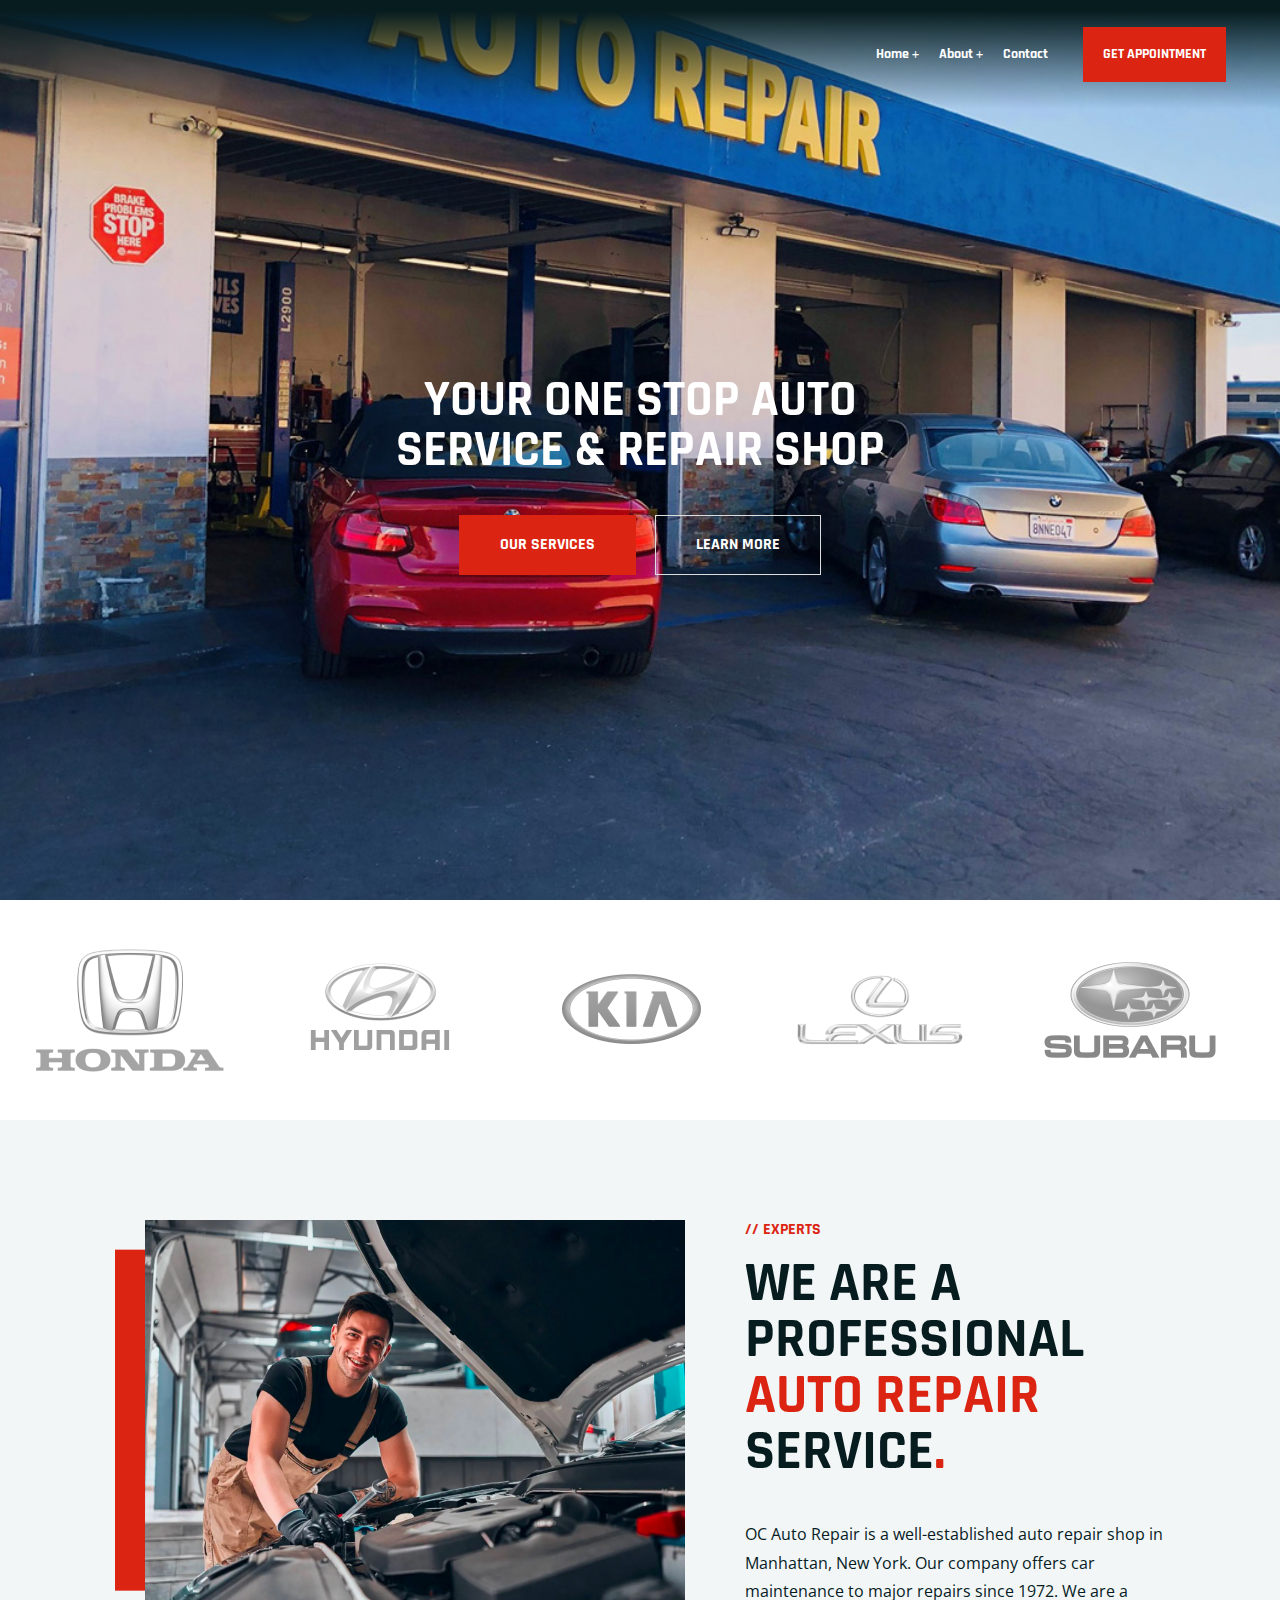
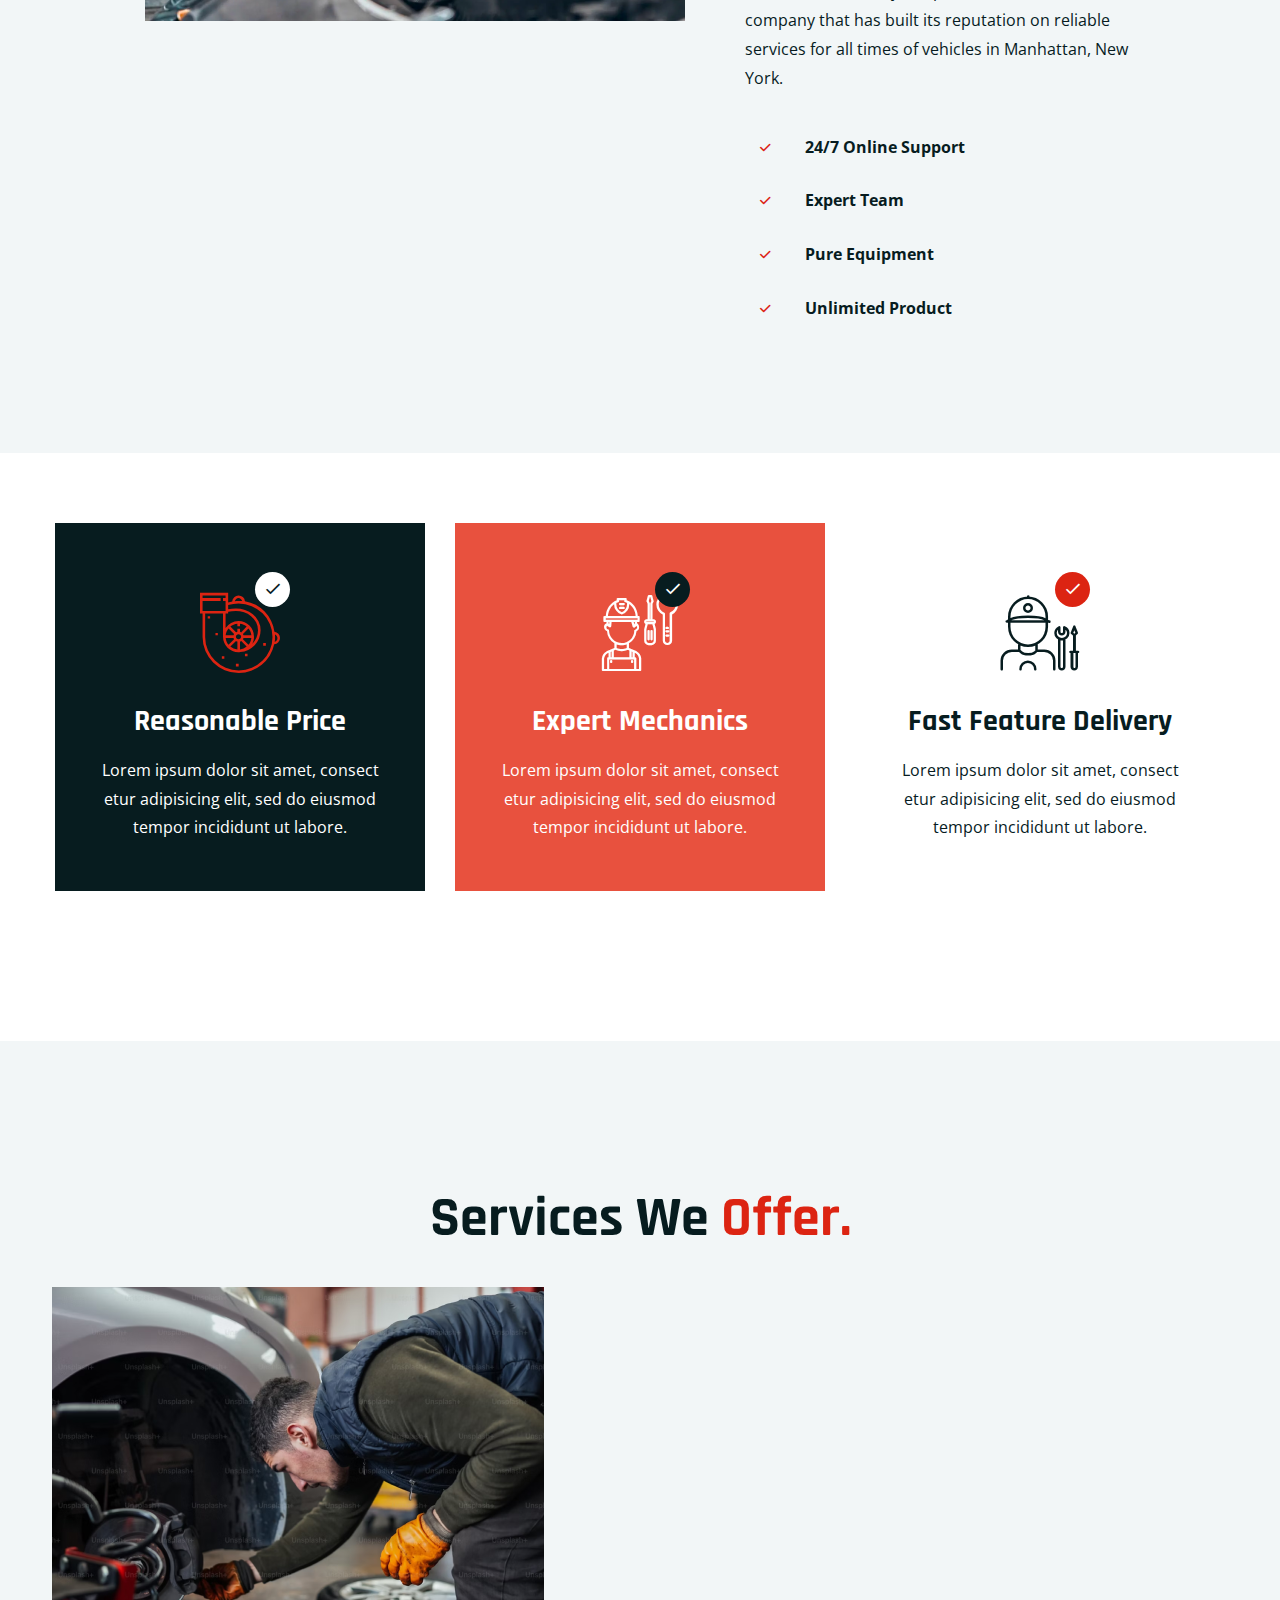
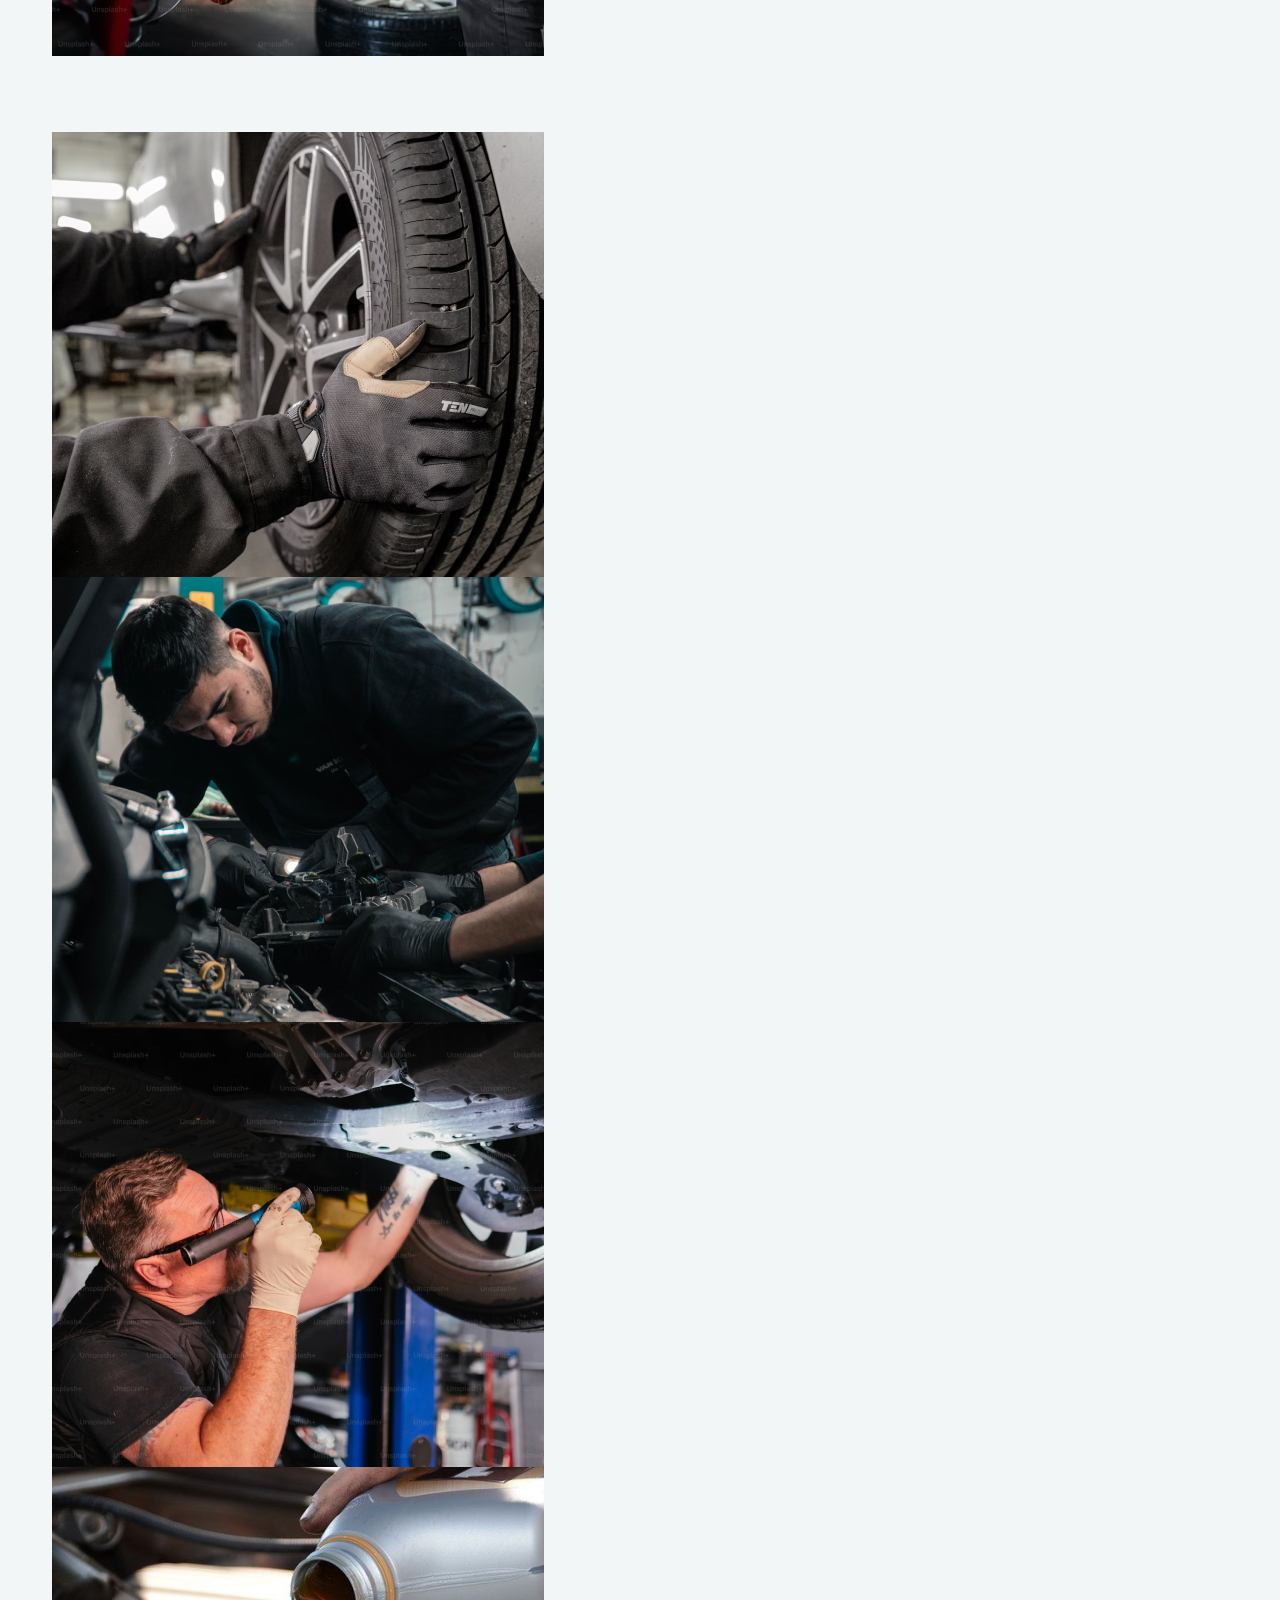
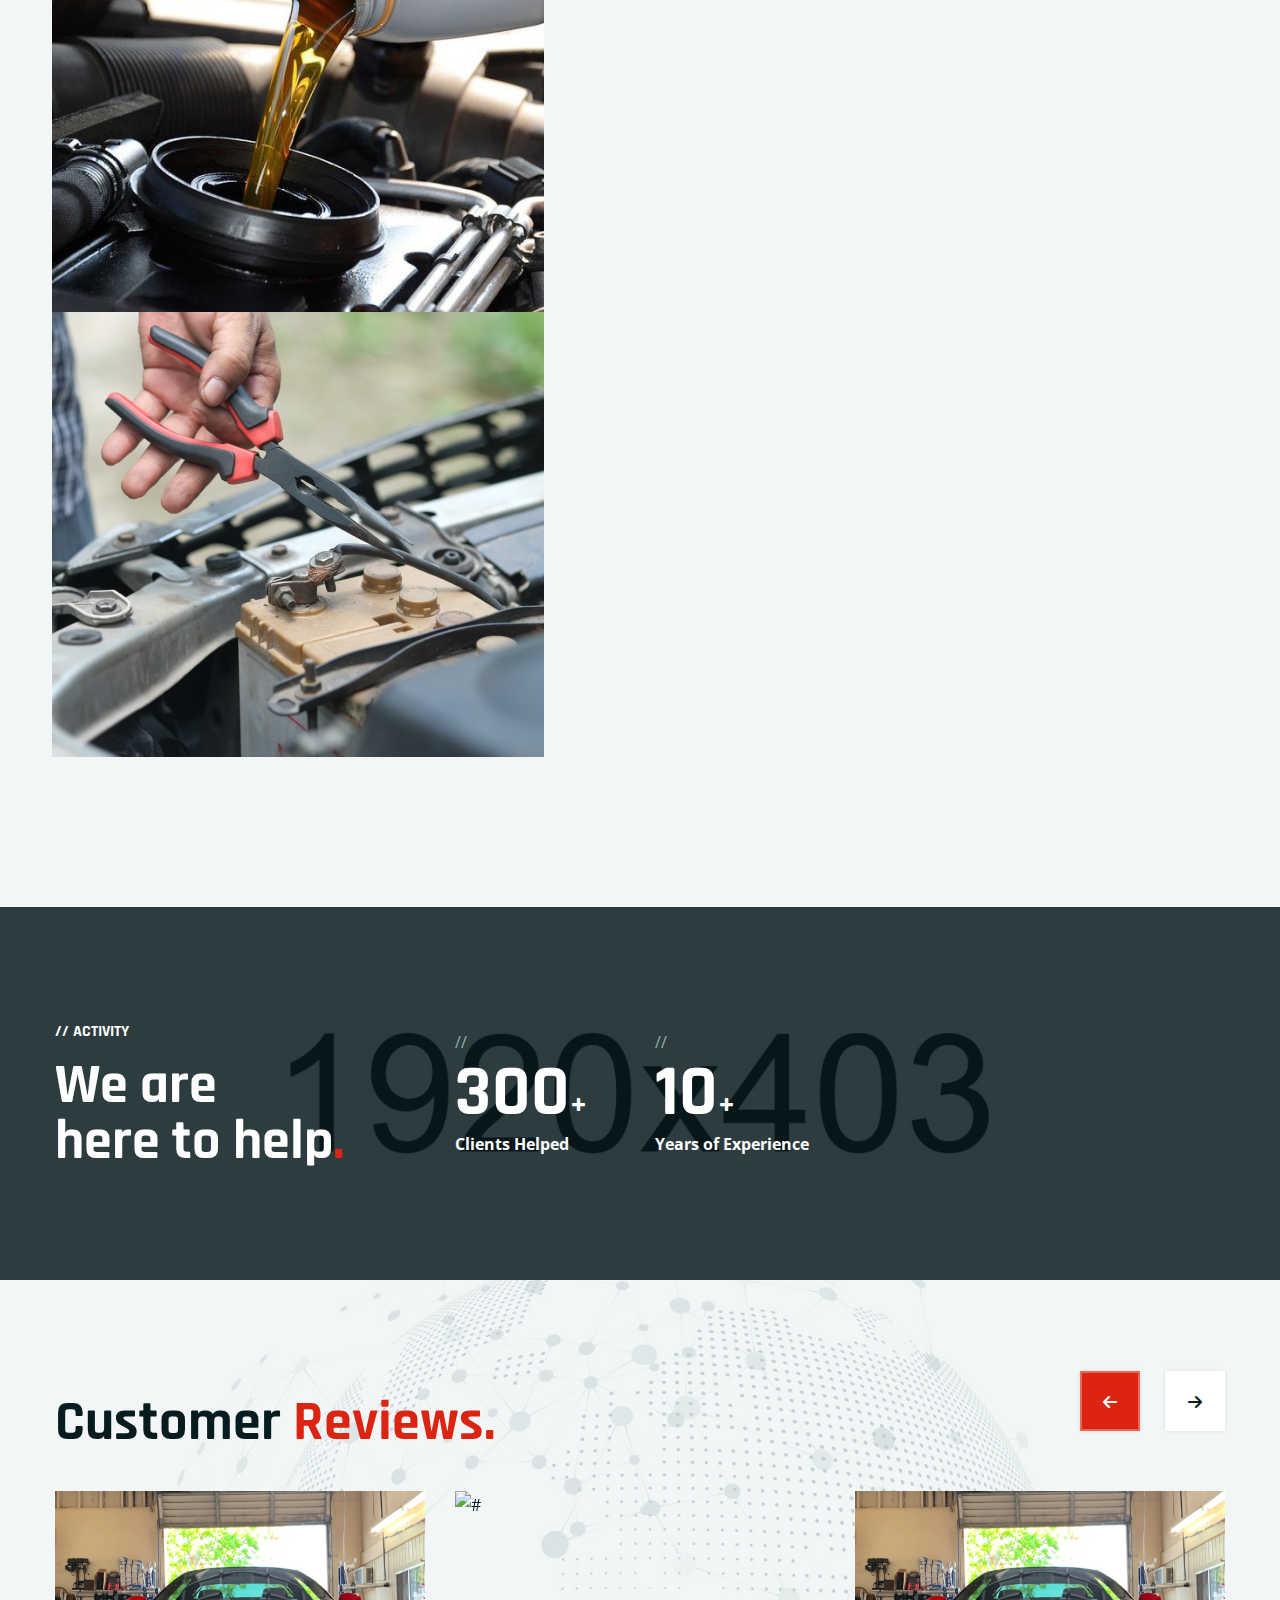
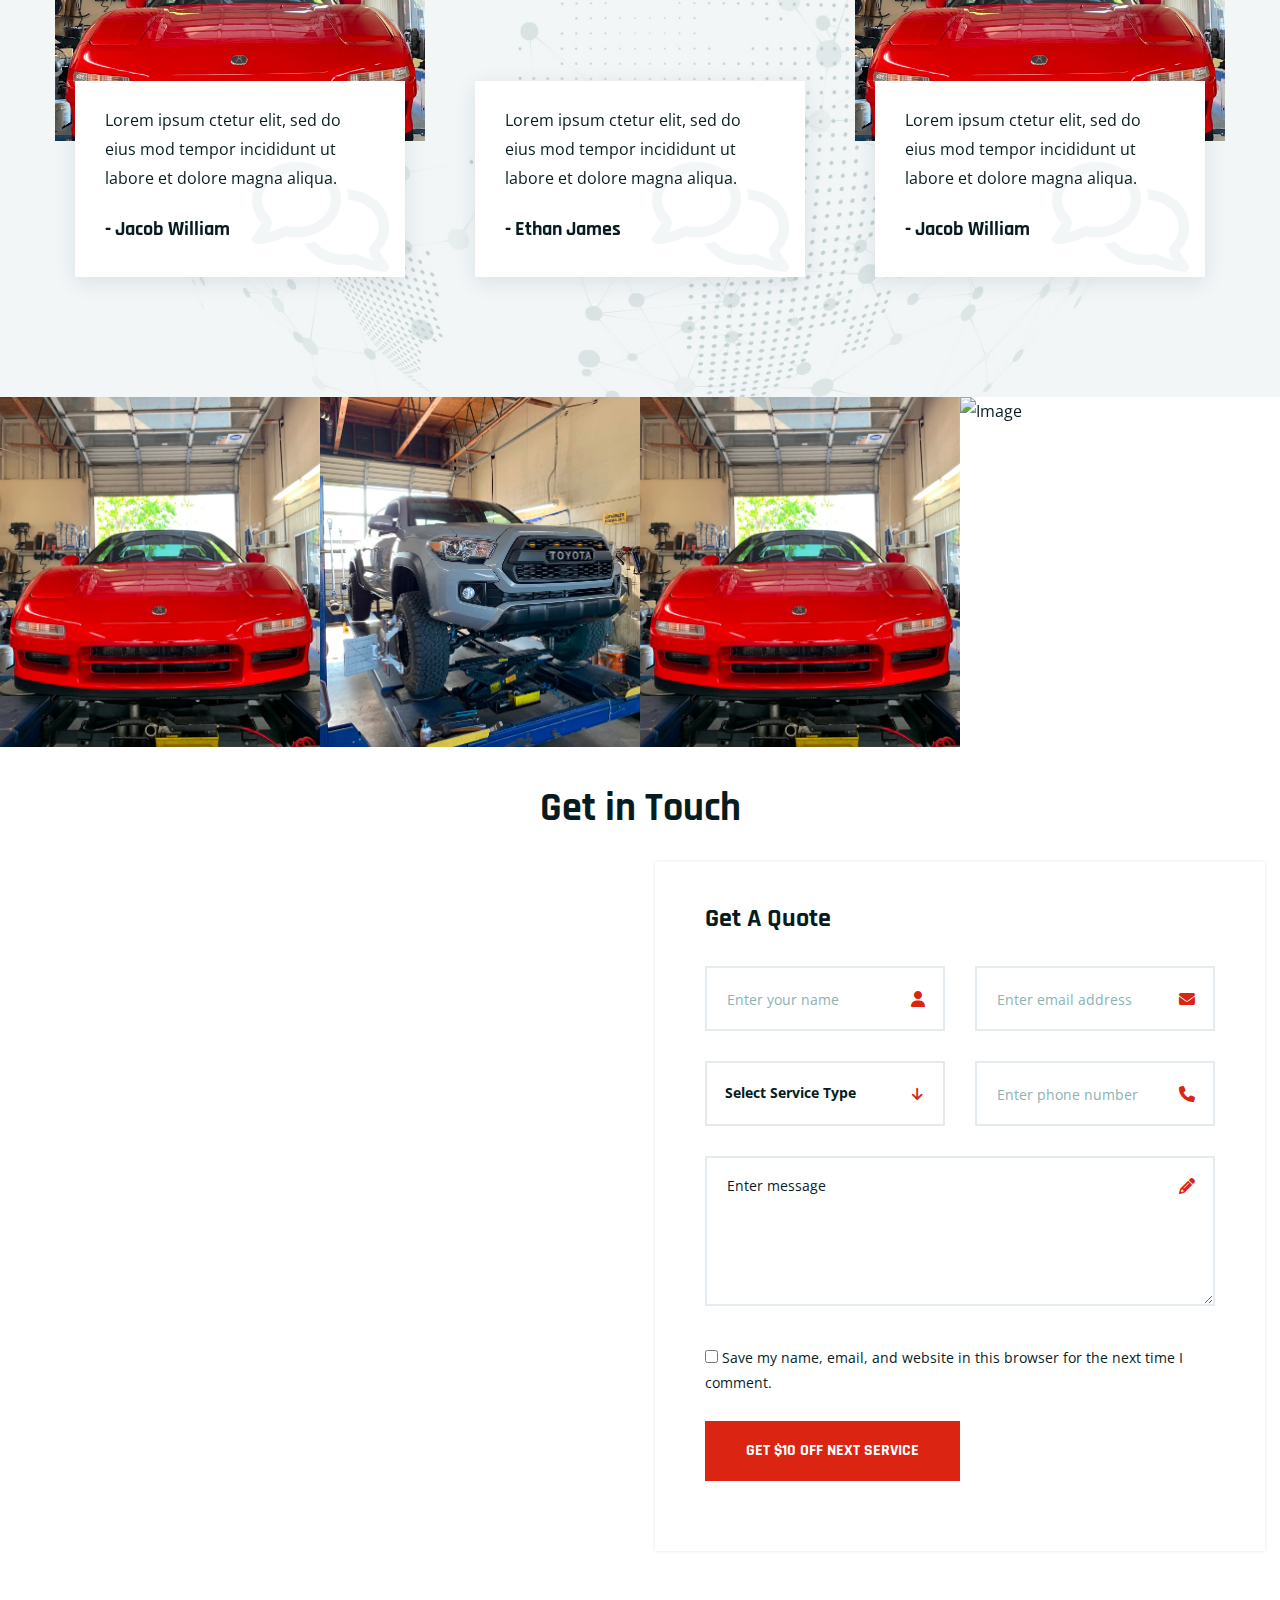
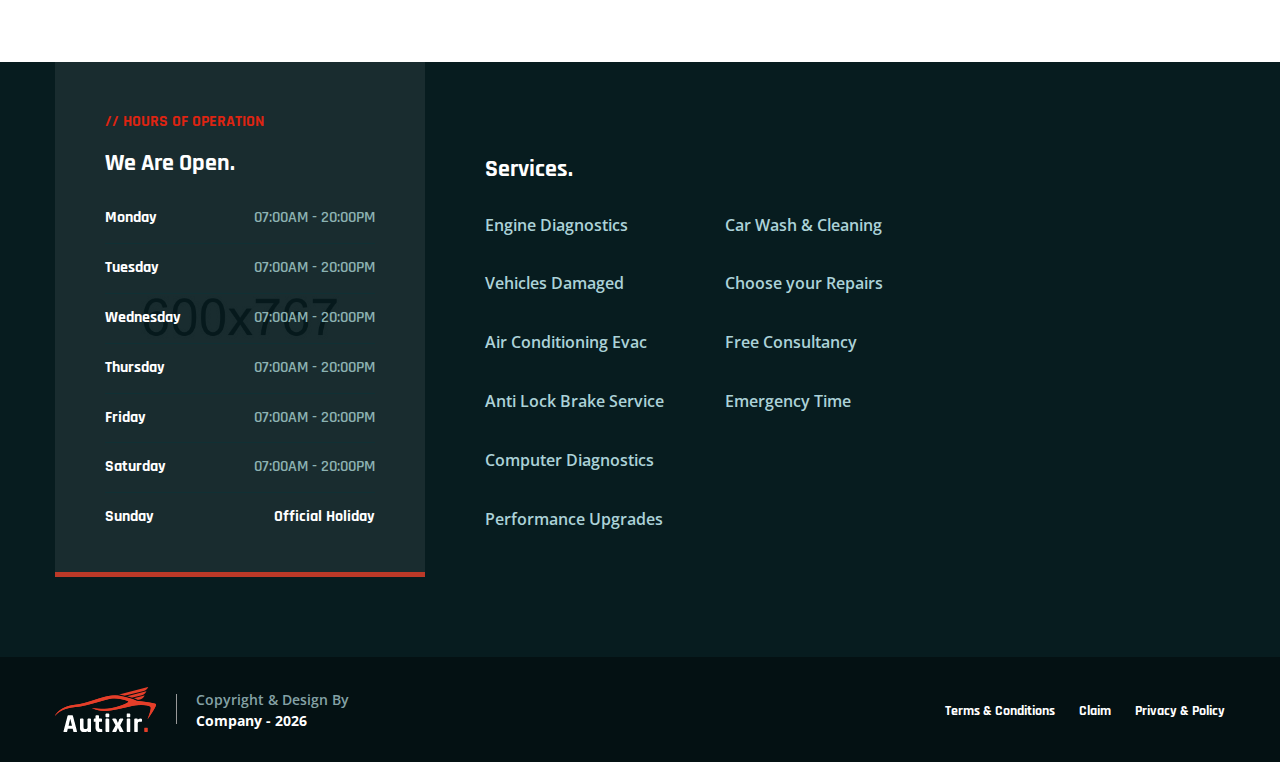
==== index.html @ ae94b170 "template changes" ====
<!DOCTYPE html>
<html class="no-js" lang="zxx">
  <head>
    <meta charset="utf-8" />
    <meta http-equiv="x-ua-compatible" content="ie=edge" />
    <title>Autixir - Car Services and Auto Mechanic HTML Template</title>
    <meta name="robots" content="noindex, follow" />
    <meta name="description" content="" />
    <meta
      name="viewport"
      content="width=device-width, initial-scale=1, shrink-to-fit=no"
    />

    <!-- Place favicon.png in the root directory -->
    <link rel="shortcut icon" href="img/favicon.png" type="image/x-icon" />
    <!-- Font Icons css -->
    <link rel="stylesheet" href="css/font-icons.css" />
    <!-- plugins css -->
    <link rel="stylesheet" href="css/plugins.css" />
    <!-- Main Stylesheet -->
    <link rel="stylesheet" href="css/style.css" />
    <!-- Responsive css -->
    <link rel="stylesheet" href="css/responsive.css" />
  </head>

  <body>
    <!--[if lte IE 9]>
      <p class="browserupgrade">
        You are using an <strong>outdated</strong> browser. Please
        <a href="https://browsehappy.com/">upgrade your browser</a> to improve
        your experience and security.
      </p>
    <![endif]-->

    <!-- Add your site or application content here -->

    <!-- Body main wrapper start -->
    <div class="body-wrapper">
      <!--  -->
      <!-- HEADER AREA START (header-4) -->
      <header
        class="ltn__header-area ltn__header-4 ltn__header-6 ltn__header-transparent gradient-color-2"
      >
        <!-- ltn__header-middle-area start -->
        <div
          class="ltn__header-middle-area ltn__header-sticky ltn__sticky-bg-black ltn__logo-right-menu-option plr--9"
        >
          <div class="container-fluid">
            <div class="row">
              <div class="col">
                <!-- <div class="site-logo-wrap">
                  <div class="site-logo">
                    <a href="index.html"
                      ><img src="img/logo-2.png" alt="Logo"
                    /></a>
                  </div>
                </div> -->
              </div>
              <div class="col header-menu-column menu-color-white">
                <div class="header-menu d-none d-xl-block">
                  <nav>
                    <div class="ltn__main-menu">
                      <ul>
                        <li class="menu-icon">
                          <a href="#">Home</a>
                        </li>
                        <li class="menu-icon">
                          <a href="#">About</a>
                        </li>
                        <li><a href="contact.html">Contact</a></li>
                        <li class="special-link">
                          <a href="appointment.html">GET APPOINTMENT</a>
                        </li>
                      </ul>
                    </div>
                  </nav>
                </div>
              </div>
              <div class="ltn__header-options ltn__header-options-2">
                <!-- <div class="ltn__drop-menu user-menu">
                  <ul>
                            <li>
                            <li>
                              <a href="shop-left-sidebar.html"
                                >Shop Left sidebar</a
                              >
                            </li>
                            <li>
                              <a href="shop-right-sidebar.html"
                                >Shop right sidebar</a
                              >
                            </li>
                            <li>
                              <a href="product-details.html">Shop details </a>
                            </li>
                            <li>
                              <a href="product-details-2.html"
                                >Shop details 02</a
                              >
                            </li>
                            <li>
                              <a href="#"
                                >Other Pages
                                <span class="float-end">>></span></a
                              >
                    <li>
                              <a href="shop-left-sidebar.html"
                                >Shop Left sidebar</a
                              >
                            </li>
                            <li>
                              <a href="shop-right-sidebar.html"
                                >Shop right sidebar</a
                              >
                            </li>
                            <li>
                              <a href="product-details.html">Shop details </a>
                            </li>
                            <li>
                              <a href="product-details-2.html"
                                >Shop details 02</a
                              >
                            </li>
                            <li>
                              <a href="#"
                                >Other Pages
                                <span class="float-end">>></span></a
                              >
                              <ul>
                              <ul>
                                <li><a href="cart.html">Cart</a></li>
                                <li><a href="wishlist.html">Wishlist</a></li>
                                <li><a href="checkout.html">Checkout</a></li>
                                <li>
                                  <a href="order-tracking.html"
                                    >Order Tracking</a
                                  >
                                </li>
                                <li><a href="account.html">My Account</a></li>
                      <ul>
                                <li><a href="cart.html">Cart</a></li>
                                <li><a href="wishlist.html">Wishlist</a></li>
                                <li><a href="checkout.html">Checkout</a></li>
                                <li>
                                  <a href="order-tracking.html"
                                    >Order Tracking</a
                                  >
                                </li>
                                <li><a href="account.html">My Account</a></li>
                        <li><a href="login.html">Sign in</a></li>
                        <li><a href="register.html">Register</a></li>
                        <li><a href="account.html">My Account</a></li>
                        <li><a href="wishlist.html">Wishlist</a></li>
                      </ul>
                    </li>
                  </ul>
                </div> -->
                <!-- Mobile Menu Button -->
                <!-- <div class="mobile-menu-toggle d-xl-none">
                  <a
                    href="#ltn__utilize-mobile-menu"
                    class="ltn__utilize-toggle"
                  >
                    <svg viewBox="0 0 800 600">
                      <path
                        d="M300,220 C300,220 520,220 540,220 C740,220 640,540 520,420 C440,340 300,200 300,200"
                        id="top"
                      ></path>
                      <path d="M300,320 L540,320" id="middle"></path>
                      <path
                        d="M300,210 C300,210 520,210 540,210 C740,210 640,530 520,410 C440,330 300,190 300,190"
                        id="bottom"
                        transform="translate(480, 320) scale(1, -1) translate(-480, -318) "
                      ></path>
                    </svg>
                  </a>
                </div> -->
              </div>
            </div>
          </div>
        </div>
        <!-- ltn__header-middle-area end -->
      </header>
      <!-- HEADER AREA END -->

      <!-- Utilize Cart Menu Start -->
      <div
        id="ltn__utilize-cart-menu"
        class="ltn__utilize ltn__utilize-cart-menu"
      >
        <div class="ltn__utilize-menu-inner ltn__scrollbar">
          <div class="ltn__utilize-menu-head">
            <span class="ltn__utilize-menu-title">Cart</span>
            <button class="ltn__utilize-close">×</button>
          </div>
          <div class="mini-cart-product-area ltn__scrollbar">
            <div class="mini-cart-item clearfix">
              <div class="mini-cart-img">
                <a href="#"><img src="img/product/1.png" alt="Image" /></a>
                <span class="mini-cart-item-delete"
                  ><i class="icon-cancel"></i
                ></span>
              </div>
              <div class="mini-cart-info">
                <h6><a href="#">Wheel Bearing Retainer</a></h6>
                <span class="mini-cart-quantity">1 x $65.00</span>
              </div>
            </div>
            <div class="mini-cart-item clearfix">
              <div class="mini-cart-img">
                <a href="#"><img src="img/product/2.png" alt="Image" /></a>
                <span class="mini-cart-item-delete"
                  ><i class="icon-cancel"></i
                ></span>
              </div>
              <div class="mini-cart-info">
                <h6><a href="#">Brake Conversion Kit</a></h6>
                <span class="mini-cart-quantity">1 x $85.00</span>
              </div>
            </div>
            <div class="mini-cart-item clearfix">
              <div class="mini-cart-img">
                <a href="#"><img src="img/product/3.png" alt="Image" /></a>
                <span class="mini-cart-item-delete"
                  ><i class="icon-cancel"></i
                ></span>
              </div>
              <div class="mini-cart-info">
                <h6><a href="#">OE Replica Wheels</a></h6>
                <span class="mini-cart-quantity">1 x $92.00</span>
              </div>
            </div>
            <div class="mini-cart-item clearfix">
              <div class="mini-cart-img">
                <a href="#"><img src="img/product/4.png" alt="Image" /></a>
                <span class="mini-cart-item-delete"
                  ><i class="icon-cancel"></i
                ></span>
              </div>
              <div class="mini-cart-info">
                <h6><a href="#">Shock Mount Insulator</a></h6>
                <span class="mini-cart-quantity">1 x $68.00</span>
              </div>
            </div>
          </div>
          <div class="mini-cart-footer">
            <div class="mini-cart-sub-total">
              <h5>Subtotal: <span>$310.00</span></h5>
            </div>
            <div class="btn-wrapper">
              <a href="cart.html" class="theme-btn-1 btn btn-effect-1"
                >View Cart</a
              >
              <a href="cart.html" class="theme-btn-2 btn btn-effect-2"
                >Checkout</a
              >
            </div>
            <p>Free Shipping on All Orders Over $100!</p>
          </div>
        </div>
      </div>
      <!-- Utilize Cart Menu End -->

      <!-- Utilize Mobile Menu Start -->
      <div
        id="ltn__utilize-mobile-menu"
        class="ltn__utilize ltn__utilize-mobile-menu"
      >
        <div class="ltn__utilize-menu-inner ltn__scrollbar">
          <div class="ltn__utilize-menu-head">
            <div class="site-logo">
              <a href="index.html"><img src="img/logo.png" alt="Logo" /></a>
            </div>
            <button class="ltn__utilize-close">×</button>
          </div>
          <div class="ltn__utilize-menu-search-form">
            <form action="#">
              <input type="text" placeholder="Search..." />
              <button><i class="fas fa-search"></i></button>
            </form>
          </div>
          <div class="ltn__utilize-menu">
            <ul>
              <li>
                <a href="#">Home</a>
                <ul class="sub-menu">
                  <li><a href="index.html">Home Style - 01</a></li>
                  <li><a href="index-2.html">Home Style - 02</a></li>
                  <li><a href="index-3.html">Home Style - 03</a></li>
                  <li><a href="index-4.html">Home Style - 04</a></li>
                  <li>
                    <a href="index-5.html"
                      >Home Style - 05
                      <span class="menu-item-badge">video</span></a
                    >
                  </li>
                  <li><a href="index-6.html">Home Style - 06</a></li>
                  <li><a href="index-7.html">Home Style - 07</a></li>
                  <li>
                    <a href="index-8.html"
                      >Home Style - 08
                      <span class="menu-item-badge">Map</span></a
                    >
                  </li>
                  <li><a href="index-9.html">Home Style - 09</a></li>
                  <li><a href="index-10.html">Home Style - 10</a></li>
                  <li><a href="index-11.html">Home Style - 11</a></li>
                  <li><a href="index-12.html">Home Style - 12</a></li>
                  <li><a href="index-13.html">Home Style - 13</a></li>
                  <li><a href="index-14.html">Home Style - 14</a></li>
                  <li><a href="index-15.html">Home Style - 15</a></li>
                  <li><a href="index-16.html">Home Style - 16</a></li>
                </ul>
              </li>
              <li>
                <a href="#">About</a>
                <ul class="sub-menu">
                  <li><a href="about.html">About</a></li>
                  <li><a href="service.html">Services</a></li>
                  <li><a href="service-details.html">Service Details</a></li>
                  <li><a href="portfolio.html">Portfolio</a></li>
                  <li><a href="portfolio-2.html">Portfolio - 02</a></li>
                  <li>
                    <a href="portfolio-details.html">Portfolio Details</a>
                  </li>
                  <li><a href="team.html">Team</a></li>
                  <li><a href="team-details.html">Team Details</a></li>
                  <li><a href="faq.html">FAQ</a></li>
                  <li><a href="locations.html">Google Map Locations</a></li>
                </ul>
              </li>
              <li>
                <a href="#">Shop</a>
                <ul class="sub-menu">
                  <li><a href="shop.html">Shop</a></li>
                  <li><a href="shop-grid.html">Shop Grid</a></li>
                  <li>
                    <a href="shop-left-sidebar.html">Shop Left sidebar</a>
                  </li>
                  <li>
                    <a href="shop-right-sidebar.html">Shop right sidebar</a>
                  </li>
                  <li><a href="product-details.html">Shop details </a></li>
                  <li><a href="product-details-2.html">Shop details 02</a></li>
                  <li><a href="shop-car-grid.html">Shop Car Grid</a></li>
                  <li>
                    <a href="shop-car-left-sidebar.html"
                      >Shop Car Left sidebar</a
                    >
                  </li>
                  <li>
                    <a href="shop-car-right-sidebar.html"
                      >Shop Car right sidebar</a
                    >
                  </li>
                  <li>
                    <a href="product-details-3.html">Shop Car details </a>
                  </li>
                  <li><a href="cart.html">Cart</a></li>
                  <li><a href="wishlist.html">Wishlist</a></li>
                  <li><a href="checkout.html">Checkout</a></li>
                  <li><a href="order-tracking.html">Order Tracking</a></li>
                  <li><a href="account.html">My Account</a></li>
                  <li><a href="login.html">Sign in</a></li>
                  <li><a href="register.html">Register</a></li>
                </ul>
              </li>
              <li>
                <a href="#">News</a>
                <ul class="sub-menu">
                  <li><a href="blog.html">News</a></li>
                  <li><a href="blog-grid.html">News Grid</a></li>
                  <li>
                    <a href="blog-left-sidebar.html">News Left sidebar</a>
                  </li>
                  <li>
                    <a href="blog-right-sidebar.html">News Right sidebar</a>
                  </li>
                  <li><a href="blog-details.html">News details</a></li>
                </ul>
              </li>
              <li>
                <a href="#">Pages</a>
                <ul class="sub-menu">
                  <li><a href="about.html">About</a></li>
                  <li><a href="service.html">Services</a></li>
                  <li><a href="service-details.html">Service Details</a></li>
                  <li><a href="portfolio.html">Portfolio</a></li>
                  <li><a href="portfolio-2.html">Portfolio - 02</a></li>
                  <li>
                    <a href="portfolio-details.html">Portfolio Details</a>
                  </li>
                  <li><a href="team.html">Team</a></li>
                  <li><a href="team-details.html">Team Details</a></li>
                  <li><a href="faq.html">FAQ</a></li>
                  <li><a href="history.html">History</a></li>
                  <li><a href="appointment.html">Appointment</a></li>
                  <li><a href="locations.html">Google Map Locations</a></li>
                  <li><a href="404.html">404</a></li>
                  <li><a href="contact.html">Contact</a></li>
                  <li><a href="coming-soon.html">Coming Soon</a></li>
                </ul>
              </li>
              <li><a href="contact.html">Contact</a></li>
            </ul>
          </div>
          <div class="ltn__utilize-buttons ltn__utilize-buttons-2">
            <ul>
              <li>
                <a href="account.html" title="My Account">
                  <span class="utilize-btn-icon">
                    <i class="far fa-user"></i>
                  </span>
                  My Account
                </a>
              </li>
              <li>
                <a href="wishlist.html" title="Wishlist">
                  <span class="utilize-btn-icon">
                    <i class="far fa-heart"></i>
                    <sup>3</sup>
                  </span>
                  Wishlist
                </a>
              </li>
              <li>
                <a href="cart.html" title="Shoping Cart">
                  <span class="utilize-btn-icon">
                    <i class="fas fa-shopping-cart"></i>
                    <sup>5</sup>
                  </span>
                  Shoping Cart
                </a>
              </li>
            </ul>
          </div>
          <div class="ltn__social-media-2">
            <ul>
              <li>
                <a href="#" title="Facebook"
                  ><i class="fab fa-facebook-f"></i
                ></a>
              </li>
              <li>
                <a href="#" title="Twitter"><i class="fab fa-twitter"></i></a>
              </li>
              <li>
                <a href="#" title="Linkedin"><i class="fab fa-linkedin"></i></a>
              </li>
              <li>
                <a href="#" title="Instagram"
                  ><i class="fab fa-instagram"></i
                ></a>
              </li>
            </ul>
          </div>
        </div>
      </div>
      <!-- Utilize Mobile Menu End -->

      <div class="ltn__utilize-overlay"></div>

      <!-- SLIDER AREA START (slider-3) -->
      <div class="ltn__slider-area ltn__slider-4">
        <div
          class="ltn__slide-one-active----- slick-slide-arrow-1----- slick-slide-dots-1----- arrow-white----- ltn__slide-animation-active"
        >
          <!-- ltn__slide-item -->
          <div
            class="ltn__slide-item ltn__slide-item-2 ltn__slide-item-4 text-color-white bg-image"
            data-bs-bg="img/slider/auto-repair-shop.jpg"
          >
            <div class="ltn__slide-item-inner text-center">
              <div class="container">
                <div class="row">
                  <div class="col-lg-12 align-self-center">
                    <div class="slide-item-info">
                      <div class="slide-item-info-inner ltn__slide-animation">
                        <!-- <h6
                          class="slide-sub-title ltn__secondary-color animated text-uppercase"
                        >
                          // any kind of car you will get //
                        </h6> -->
                        <h1 class="slide-title animated text-uppercase">
                          Your one stop Auto <br />
                          service & repair shop
                        </h1>
                        <div class="btn-wrapper animated">
                          <a
                            href="service.html"
                            class="theme-btn-1 btn btn-effect-1"
                            >OUR SERVICES</a
                          >
                          <a
                            href="about.html"
                            class="btn btn-transparent btn-effect-2 white-color"
                            >LEARN MORE</a
                          >
                        </div>
                      </div>
                    </div>
                    <div class="ltn__slide-animation">
                      <div class="slide-item-img">
                        <!-- <a href="shop.html"
                          ><img src="img/slider/31.png" alt="#"
                        /></a> -->
                      </div>
                    </div>
                  </div>
                </div>
              </div>
            </div>
          </div>
        </div>
      </div>
      <!-- SLIDER AREA END -->

      <div class="ltn__brand-logo-area ltn__brand-logo-1 plr--9">
        <div class="container-fluid">
          <div class="row ltn__brand-logo-active">
            <div class="col-lg-12">
              <div class="ltn__brand-logo-item">
                <img src="img/brand-logo/Honda.png" alt="Brand Logo" />
              </div>
            </div>
            <div class="col-lg-12">
              <div class="ltn__brand-logo-item">
                <img src="img/brand-logo/Hyundai.png" alt="Brand Logo" />
              </div>
            </div>
            <div class="col-lg-12">
              <div class="ltn__brand-logo-item">
                <img src="img/brand-logo/Kia.png" alt="Brand Logo" />
              </div>
            </div>
            <div class="col-lg-12">
              <div class="ltn__brand-logo-item">
                <img src="img/brand-logo/Lexus.png" alt="Brand Logo" />
              </div>
            </div>
            <div class="col-lg-12">
              <div class="ltn__brand-logo-item">
                <img src="img/brand-logo/Subaru.png" alt="Brand Logo" />
              </div>
            </div>
            <div class="col-lg-12">
              <div class="ltn__brand-logo-item">
                <img src="img/brand-logo/Ford.png" alt="Brand Logo" />
              </div>
            </div>
          </div>
        </div>
      </div>

      <!-- ABOUT US AREA START -->
      <div class="ltn__about-us-area pt-100 pb-100 pl-100 pr-100 section-bg-1">
        <div class="container-fluid">
          <div class="row">
            <div class="col-lg-7">
              <div class="about-us-img-wrap ltn__img-shape-left about-img-left">
                <img src="img/service/we-are-prof.png" alt="Image" />
              </div>
            </div>
            <div class="col-lg-5">
              <div class="about-us-info-wrap">
                <div class="section-title-area ltn__section-title-2">
                  <h6 class="section-subtitle ltn__secondary-color">
                    // EXPERTS
                  </h6>
                  <h1 class="section-title">
                    WE ARE A PROFESSIONAL <br />
                    <span class="orange-text">AUTO REPAIR</span> SERVICE<span
                      >.</span
                    >
                  </h1>
                </div>
                <div
                  class="about-us-info-wrap-inner about-us-info-devide d-flex flex-column"
                >
                  <p>
                    OC Auto Repair is a well-established auto repair shop in
                    Manhattan, New York. Our company offers car maintenance to
                    major repairs since 1972. We are a company that has built
                    its reputation on reliable services for all times of
                    vehicles in Manhattan, New York.
                  </p>
                  <div class="list-item-with-icon">
                    <ul>
                      <li>24/7 Online Support</li>
                      <li>Expert Team</li>
                      <li>Pure Equipment</li>
                      <li>Unlimited Product</li>
                    </ul>
                  </div>
                </div>
              </div>
            </div>
          </div>
        </div>
      </div>
      <!-- ABOUT US AREA END -->

      <!-- FEATURE AREA START ( Feature - 5) -->
      <div class="ltn__feature-area pt-70 pb-120">
        <div class="container">
          <div class="row justify-content-center">
            <div class="col-lg-4 col-sm-6 col-12">
              <div
                class="ltn__feature-item ltn__feature-item-5 section-bg-2 text-center"
              >
                <div class="ltn__feature-icon">
                  <span><i class="icon-car-parts"></i></span>
                </div>
                <div class="ltn__feature-info">
                  <h2><a href="service.html">Reasonable Price</a></h2>
                  <p>
                    Lorem ipsum dolor sit amet, consect etur adipisicing elit,
                    sed do eiusmod tempor incididunt ut labore.
                  </p>
                </div>
                <!-- <div class="btn-wrapper">
                  <a
                    href="service.html"
                    class="btn btn-white btn-effect-4 btn-full-width"
                    >Learn More</a
                  >
                </div> -->
              </div>
            </div>
            <div class="col-lg-4 col-sm-6 col-12">
              <div
                class="ltn__feature-item ltn__feature-item-5 bg-overlay-theme-90 text-color-white text-center bg-image"
              >
                <div class="ltn__feature-icon">
                  <span><i class="icon-car"></i></span>
                </div>
                <div class="ltn__feature-info">
                  <h2>
                    <a href="team.html" class="white-color-im"
                      >Expert Mechanics</a
                    >
                  </h2>
                  <p>
                    Lorem ipsum dolor sit amet, consect etur adipisicing elit,
                    sed do eiusmod tempor incididunt ut labore.
                  </p>
                </div>
                <!-- <div class="btn-wrapper">
                  <a
                    href="team.html"
                    class="btn btn-white btn-effect-3 btn-full-width"
                    >Learn More</a
                  >
                </div> -->
              </div>
            </div>
            <div class="col-lg-4 col-sm-6 col-12">
              <div
                class="ltn__feature-item ltn__feature-item-5 white-bg text-center"
              >
                <div class="ltn__feature-icon">
                  <span><i class="icon-mechanic"></i></span>
                </div>
                <div class="ltn__feature-info">
                  <h2>
                    <a href="service-details.html">Fast Feature Delivery</a>
                  </h2>
                  <p>
                    Lorem ipsum dolor sit amet, consect etur adipisicing elit,
                    sed do eiusmod tempor incididunt ut labore.
                  </p>
                </div>
                <!-- <div class="btn-wrapper">
                  <a
                    href="service-details.html"
                    class="btn btn-white btn-effect-3 btn-full-width"
                    >Learn More</a
                  >
                </div> -->
              </div>
            </div>
          </div>
        </div>
      </div>
      <!-- FEATURE AREA END -->

      <!-- BRAND LOGO AREA START -->
      <!-- <div class="ltn__brand-logo-area ltn__brand-logo-1 plr--9">
        <div class="container-fluid">
          <div class="row ltn__brand-logo-active">
            <div class="col-lg-12">
              <div class="ltn__brand-logo-item">
                <img src="img/brand-logo/Honda.png" alt="Brand Logo" />
              </div>
            </div>
            <div class="col-lg-12">
              <div class="ltn__brand-logo-item">
                <img src="img/brand-logo/Hyundai.png" alt="Brand Logo" />
              </div>
            </div>
            <div class="col-lg-12">
              <div class="ltn__brand-logo-item">
                <img src="img/brand-logo/Kia.png" alt="Brand Logo" />
              </div>
            </div>
            <div class="col-lg-12">
              <div class="ltn__brand-logo-item">
                <img src="img/brand-logo/Lexus.png" alt="Brand Logo" />
              </div>
            </div>
            <div class="col-lg-12">
              <div class="ltn__brand-logo-item">
                <img src="img/brand-logo/Subaru.png" alt="Brand Logo" />
              </div>
            </div>
            <div class="col-lg-12">
              <div class="ltn__brand-logo-item">
                <img src="img/brand-logo/Ford.png" alt="Brand Logo" />
              </div>
            </div>
          </div>
        </div>
      </div> -->
      <!-- BRAND LOGO AREA END -->

      <!-- ABOUT US AREA START -->
      <!-- <div class="ltn__about-us-area pt-115 pb-95">
        <div class="container">
          <div class="row">
            <div class="col-lg-7 align-self-center">
              <div class="about-us-info-wrap">
                <div class="section-title-area ltn__section-title-2">
                  <h6 class="section-subtitle ltn__secondary-color">
                    // About Us
                  </h6>
                  <h1 class="section-title">
                    Safety Is Our First Priority<span>.</span>
                  </h1>
                  <p>
                    Lorem ipsum dolor sit amet, consectetur adipiscing elit, sed
                    do eiusmod tempor incididunt ut labore
                  </p>
                </div>
                <div class="about-us-info-wrap-inner about-us-info-devide">
                  <p>
                    Lorem ipsum dolor sit amet, consectetur adipiscing elit, sed
                    do eiusmod tempor incididunt ut labore et dolore magna
                    aliqua. Ut enim ad minim veniam, quis nostrud exercitation
                    ullamco laboris nisi ut aliquip ex ea commodo consequat.
                    Duis aute irure dolor in reprehenderit in voluptate velit
                    esse cillum dolore eu fugiat nulla pariatur.
                  </p>
                  <div class="list-item-with-icon">
                    <ul>
                      <li><a href="contact.html">24/7 Online Support</a></li>
                      <li><a href="team.html">Expert Team</a></li>
                      <li><a href="service-details.html">Pure Equipment</a></li>
                      <li><a href="shop.html">Unlimited Product</a></li>
                    </ul>
                  </div>
                </div>
              </div>
            </div>
            <div class="col-lg-5 align-self-center">
              <div class="get-a-quote-wrap">
                <h2>Get A Quote</h2>
                <form action="#" class="get-a-quote-form">
                  <div class="input-item input-item-name ltn__custom-icon">
                    <input type="text" placeholder="Enter your name" />
                  </div>
                  <div class="input-item input-item-email ltn__custom-icon">
                    <input type="email" placeholder="Enter your email" />
                  </div>
                  <div class="input-item">
                    <select class="nice-select">
                      <option>Select Car Type</option>
                      <option>New Car</option>
                      <option>Used Car</option>
                    </select>
                  </div>
                  <div class="btn-wrapper mt-0">
                    <button
                      type="submit"
                      class="btn theme-btn-1 btn-effect-1 text-uppercase"
                    >
                      get an appointment
                    </button>
                  </div>
                </form>
              </div>
            </div>
          </div>
        </div>
      </div> -->
      <!-- ABOUT US AREA END -->

      <!-- FEATURE AREA START ( Feature - 6) -->
      <div class="ltn__feature-area pb-90 section-bg-1 pt-150 pb-150">
        <div class="container">
          <div class="row">
            <div class="col-lg-12">
              <div class="section-title-area ltn__section-title-2 text-center">
                <h1 class="section-title">Services We <span class="orange-text">Offer<span>.</span></h1>
              </div>
            </div>
          </div>
          <div class="row">
            <div class="">
              <img src="img/service/brake-service.png" />
            </div>
            <div class="">
              <img src="img/service/alignment-service.png" />
            </div>
            <div class="">
              <img src="img/service/diagnostic-service.png" />
            </div>
            <div class="">
              <img src="img/service/inspection-service.png" />
            </div>
            <div class="">
              <img src="img/service/oil-change-service.png" />
            </div>
            <div class="">
              <img src="img/service/battery-service.png" />
            </div>
          </div>
          <!-- <div class="row">
            <div class="col-sm">
              One of three columns
            </div>
            <div class="col-sm">
              One of three columns
            </div>
            <div class="col-sm">
              One of three columns
            </div>
          </div> -->
        </div>
      </div>
      <!-- FEATURE AREA END -->

      <!-- COUNTER UP AREA START -->
      <div
        class="ltn__counterup-area bg-image bg-overlay-theme-black-80 pt-115 pb-70"
        data-bs-bg="img/bg/5.jpg"
      >
        <div class="container">
          <div class="row">
            <div class="col-lg-4 col-md-12">
              <div class="section-title-area ltn__section-title-2">
                <h6 class="section-subtitle white-color">// activity</h6>
                <h1 class="section-title white-color">
                  We are <br />here to help<span>.</span>
                </h1>
              </div>
            </div>
            <div class="col-lg-2 col-md-3 col-sm-6 align-self-center">
              <div class="ltn__counterup-item-3 text-color-white">
                <div class="counter-icon">//</div>
                <h1>
                  <span class="counter">300</span
                  ><span class="counterUp-icon">+</span>
                </h1>
                <h6>Clients Helped</h6>
              </div>
            </div>
            <div class="col-lg-2 col-md-3 col-sm-6 align-self-center">
              <div class="ltn__counterup-item-3 text-color-white">
                <div class="counter-icon">//</div>
                <h1>
                  <span class="counter">10</span
                  ><span class="counterUp-icon">+</span>
                </h1>
                <h6>Years of Experience</h6>
              </div>
            </div>
            <!-- <div class="col-lg-2 col-md-3 col-sm-6 align-self-center">
              <div class="ltn__counterup-item-3 text-color-white">
                <div class="counter-icon">//</div>
                <h1>
                  <span class="counter">100</span
                  ><span class="counterUp-icon">+</span>
                </h1>
                <h6>Get Rewards</h6>
              </div>
            </div> -->
            <!-- <div class="col-lg-2 col-md-3 col-sm-6 align-self-center">
              <div class="ltn__counterup-item-3 text-color-white">
                <div class="counter-icon">//</div>
                <h1>
                  <span class="counter">21</span
                  ><span class="counterUp-icon">+</span>
                </h1>
                <h6>Country Cover</h6>
              </div>
            </div> -->
          </div>
        </div>
      </div>
      <!-- COUNTER UP AREA END -->

      <!-- TESTIMONIAL AREA START (testimonial-3) -->
      <div
        class="ltn__testimonial-area bg-image pt-115 pb-70"
        data-bs-bg="img/bg/8.jpg"
      >
        <div class="container">
          <div class="row">
            <div class="col-lg-12">
              <div class="section-title-area ltn__section-title-2">
                <!-- <h6 class="section-subtitle ltn__secondary-color">
                  // Testimonials
                </h6> -->
                <h1 class="section-title">
                  Customer <span class="orange-text">Reviews</span
                  ><span>.</span>
                </h1>
              </div>
            </div>
          </div>
          <div class="row ltn__testimonial-slider-2-active slick-arrow-3">
            <div class="col-lg-12">
              <div class="ltn__testimonial-item ltn__testimonial-item-3">
                <div class="ltn__testimonial-img">
                  <img src="img/testimonial/customer-nsx.png" alt="#" />
                </div>
                <div class="ltn__testimoni-info">
                  <p>
                    Lorem ipsum ctetur elit, sed do eius mod tempor incididunt
                    ut labore et dolore magna aliqua.
                  </p>
                  <div class="ltn__testimoni-info-inner">
                    <div class="ltn__testimoni-name-designation">
                      <h4>- Jacob William</h4>
                    </div>
                  </div>
                  <div class="ltn__testimoni-bg-icon">
                    <i class="far fa-comments"></i>
                  </div>
                </div>
              </div>
            </div>
            <div class="col-lg-12">
              <div class="ltn__testimonial-item ltn__testimonial-item-3">
                <div class="ltn__testimonial-img">
                  <img src="img/testimonial/customer-tacoma2.png" alt="#" />
                </div>
                <div class="ltn__testimoni-info">
                  <p>
                    Lorem ipsum ctetur elit, sed do eius mod tempor incididunt
                    ut labore et dolore magna aliqua.
                  </p>
                  <div class="ltn__testimoni-info-inner">
                    <div class="ltn__testimoni-name-designation">
                      <h4>- Ethan James</h4>
                    </div>
                  </div>
                  <div class="ltn__testimoni-bg-icon">
                    <i class="far fa-comments"></i>
                  </div>
                </div>
              </div>
            </div>
            <div class="col-lg-12">
              <div class="ltn__testimonial-item ltn__testimonial-item-3">
                <div class="ltn__testimonial-img">
                  <img src="img/testimonial/customer-nsx.png" alt="#" />
                </div>
                <div class="ltn__testimoni-info">
                  <p>
                    Lorem ipsum ctetur elit, sed do eius mod tempor incididunt
                    ut labore et dolore magna aliqua.
                  </p>
                  <div class="ltn__testimoni-info-inner">
                    <div class="ltn__testimoni-name-designation">
                      <h4>- Jacob William</h4>
                    </div>
                  </div>
                  <div class="ltn__testimoni-bg-icon">
                    <i class="far fa-comments"></i>
                  </div>
                </div>
              </div>
            </div>
            <div class="col-lg-12">
              <div class="ltn__testimonial-item ltn__testimonial-item-3">
                <div class="ltn__testimonial-img">
                  <img src="img/testimonial/customer-tacoma.png" alt="#" />
                </div>
                <div class="ltn__testimoni-info">
                  <p>
                    Lorem ipsum ctetur elit, sed do eius mod tempor incididunt
                    ut labore et dolore magna aliqua.
                  </p>
                  <div class="ltn__testimoni-info-inner">
                    <div class="ltn__testimoni-name-designation">
                      <h4>- Liam Mason</h4>
                    </div>
                  </div>
                  <div class="ltn__testimoni-bg-icon">
                    <i class="far fa-comments"></i>
                  </div>
                </div>
              </div>
            </div>
            <div class="col-lg-12">
              <div class="ltn__testimonial-item ltn__testimonial-item-3">
                <div class="ltn__testimonial-img">
                  <img src="img/testimonial/customer-tacoma2.png" alt="#" />
                </div>
                <div class="ltn__testimoni-info">
                  <p>
                    Lorem ipsum ctetur elit, sed do eius mod tempor incididunt
                    ut labore et dolore magna aliqua.
                  </p>
                  <div class="ltn__testimoni-info-inner">
                    <div class="ltn__testimoni-name-designation">
                      <h4>- Noah Alexander</h4>
                    </div>
                  </div>
                  <div class="ltn__testimoni-bg-icon">
                    <i class="far fa-comments"></i>
                  </div>
                </div>
              </div>
            </div>
            <!--  -->
          </div>
        </div>
      </div>
      <!-- TESTIMONIAL AREA END -->

      <!-- IMAGE SLIDER AREA START (img-slider-3) -->
      <div class="ltn__img-slider-area">
        <div class="container-fluid">
          <div
            class="row ltn__image-slider-4-active slick-arrow-1 slick-arrow-1-inner ltn__no-gutter-all"
          >
            <div class="col-lg-12">
              <div class="ltn__img-slide-item-4">
                <a
                  href="img/testimonial/customer-nsx.png"
                  data-rel="lightcase:myCollection"
                >
                  <img src="img/testimonial/customer-nsx.png" alt="Image" />
                </a>
                <div class="ltn__img-slide-info">
                  <div class="ltn__img-slide-info-brief">
                    <h6>Sports Car</h6>
                    <h1>
                      <a href="portfolio-details.html">BMW Pro Street Car</a>
                    </h1>
                  </div>
                </div>
              </div>
            </div>
            <div class="col-lg-12">
              <div class="ltn__img-slide-item-4">
                <a
                  href="img/testimonial/customer-tacoma2.png"
                  data-rel="lightcase:myCollection"
                >
                  <img src="img/testimonial/customer-tacoma2.png" alt="Image" />
                </a>
                <div class="ltn__img-slide-info">
                  <div class="ltn__img-slide-info-brief">
                    <h6>Sports Car</h6>
                    <h1>
                      <a href="portfolio-details.html">BMW Pro Street Car</a>
                    </h1>
                  </div>
                  <!-- <div class="btn-wrapper">
                    <a
                      href="portfolio-details.html"
                      class="btn theme-btn-1 btn-effect-1 text-uppercase"
                      >Details</a
                    >
                  </div> -->
                </div>
              </div>
            </div>
            <div class="col-lg-12">
              <div class="ltn__img-slide-item-4">
                <a
                  href="img/testimonial/customer-nsx.png"
                  data-rel="lightcase:myCollection"
                >
                  <img src="img/testimonial/customer-nsx.png" alt="Image" />
                </a>
                <div class="ltn__img-slide-info">
                  <div class="ltn__img-slide-info-brief">
                    <h6>Sports Car</h6>
                    <h1>
                      <a href="portfolio-details.html">BMW Pro Street Car</a>
                    </h1>
                  </div>
                  <!-- <div class="btn-wrapper">
                    <a
                      href="portfolio-details.html"
                      class="btn theme-btn-1 btn-effect-1 text-uppercase"
                      >Details</a
                    >
                  </div> -->
                </div>
              </div>
            </div>
            <div class="col-lg-12">
              <div class="ltn__img-slide-item-4">
                <a
                  href="img/testimonial/customer-nsx.png"
                  data-rel="lightcase:myCollection"
                >
                  <img src="img/testimonial/customer-nsx.png" alt="Image" />
                </a>
                <div class="ltn__img-slide-info">
                  <div class="ltn__img-slide-info-brief">
                    <h6>Sports Car</h6>
                    <h1>
                      <a href="portfolio-details.html">BMW Pro Street Car</a>
                    </h1>
                  </div>
                  <!-- <div class="btn-wrapper">
                    <a
                      href="portfolio-details.html"
                      class="btn theme-btn-1 btn-effect-1 text-uppercase"
                      >Details</a
                    >
                  </div> -->
                </div>
              </div>
            </div>
            <div class="col-lg-12">
              <div class="ltn__img-slide-item-4">
                <a
                  href="img/testimonial/customer-tacoma.png"
                  data-rel="lightcase:myCollection"
                >
                  <img src="img/testimonial/customer-tacoma.png" alt="Image" />
                </a>
                <div class="ltn__img-slide-info">
                  <div class="ltn__img-slide-info-brief">
                    <h6>Sports Car</h6>
                    <h1>
                      <a href="portfolio-details.html">BMW Pro Street Car</a>
                    </h1>
                  </div>
                  <!-- <div class="btn-wrapper">
                    <a
                      href="portfolio-details.html"
                      class="btn theme-btn-1 btn-effect-1 text-uppercase"
                      >Details</a
                    >
                  </div> -->
                </div>
              </div>
            </div>
          </div>
        </div>
      </div>      

      <!-- CONTACT MESSAGE AREA START -->
        <div class="ltn__contact-message-area">
          <div class="container-fluid">
            <h1 class="section-title text-center pb-4 pt-2">Get in Touch</h1>
            <div class="row">
              <div class="col-lg-6">
                <div class="google-map">
                  <iframe
                    src="https://www.google.com/maps/embed?pb=!1m18!1m12!1m3!1d9334.271551495209!2d-73.97198251485975!3d40.668170674982946!2m3!1f0!2f0!3f0!3m2!1i1024!2i768!4f13.1!3m3!1m2!1s0x89c25b0456b5a2e7%3A0x68bdf865dda0b669!2sBrooklyn%20Botanic%20Garden%20Shop!5e0!3m2!1sen!2sbd!4v1590597267201!5m2!1sen!2sbd"
                    width="100%"
                    height="100%"
                    frameborder="0"
                    allowfullscreen=""
                    aria-hidden="false"
                    tabindex="0"
                  ></iframe>
                </div>
              </div>
              <div class="col-lg-6">
                <div class="ltn__form-box contact-form-box box-shadow white-bg">
                  <h4 class="title-2">Get A Quote</h4>
                  <form id="contact-form" action="mail.php" method="post">
                    <div class="row">
                      <div class="col-md-6">
                        <div class="input-item input-item-name ltn__custom-icon">
                          <input
                            type="text"
                            name="name"
                            placeholder="Enter your name"
                          />
                        </div>
                      </div>
                      <div class="col-md-6">
                        <div class="input-item input-item-email ltn__custom-icon">
                          <input
                            type="email"
                            name="email"
                            placeholder="Enter email address"
                          />
                        </div>
                      </div>
                      <div class="col-md-6">
                        <div class="input-item">
                          <select class="nice-select">
                            <option>Select Service Type</option>
                            <option>Car Repair</option>
                            <option>Engine Repairing</option>
                            <option>Oil Change</option>
                            <option>Car Wash</option>
                          </select>
                        </div>
                      </div>
                      <div class="col-md-6">
                        <div class="input-item input-item-phone ltn__custom-icon">
                          <input
                            type="text"
                            name="phone"
                            placeholder="Enter phone number"
                          />
                        </div>
                      </div>
                    </div>
                    <div class="input-item input-item-textarea ltn__custom-icon">
                      <textarea
                        name="message"
                        placeholder="Enter message"
                      ></textarea>
                    </div>
                    <p>
                      <label class="input-info-save mb-0"
                        ><input type="checkbox" name="agree" /> Save my name,
                        email, and website in this browser for the next time I
                        comment.</label
                      >
                    </p>
                    <div class="btn-wrapper mt-0">
                      <button
                        class="btn theme-btn-1 btn-effect-1 text-uppercase"
                        type="submit"
                      >
                        get $10 OFF next service
                      </button>
                    </div>
                    <p class="form-messege mb-0 mt-20"></p>
                  </form>
                </div>
              </div>
            </div>
          </div>
        </div>
        <!-- CONTACT MESSAGE AREA END -->
        

      <!-- FOOTER AREA START (ltn__footer-2 ltn__footer-color-2) -->
      <footer class="ltn__footer-area ltn__footer-2 ltn__footer-color-1">
        <div class="footer-top-area section-bg-2">
          <div class="container">
            <div class="row">
              <div class="col-xl-4 col-md-5">
                <div
                  class="footer-widget ltn__footer-timeline-widget ltn__footer-timeline-widget-1 bg-image bg-overlay-theme-black-90"
                  data-bs-bg="img/bg/4.jpg"
                >
                  <h6 class="ltn__secondary-color text-uppercase">
                    // Hours of Operation
                  </h6>
                  <h4 class="footer-title">We Are Open.</h4>
                  <ul>
                    <li>Monday <span>07:00AM - 20:00PM</span></li>
                    <li>Tuesday <span>07:00AM - 20:00PM</span></li>
                    <li>Wednesday <span>07:00AM - 20:00PM</span></li>
                    <li>Thursday <span>07:00AM - 20:00PM</span></li>
                    <li>Friday <span>07:00AM - 20:00PM</span></li>
                    <li>Saturday <span>07:00AM - 20:00PM</span></li>
                    <li>Sunday <span>Official Holiday</span></li>
                  </ul>
                </div>
              </div>
              <div class="col-xl-5 col-md-7">
                <div
                  class="footer-widget footer-menu-widget footer-menu-widget-2-column clearfix"
                >
                  <h4 class="footer-title">Services.</h4>
                  <div class="footer-menu">
                    <ul>
                      <li>Engine Diagnostics</li>
                      <li>Vehicles Damaged</li>
                      <li>Air Conditioning Evac</li>
                      <li>Anti Lock Brake Service</li>
                      <li>Computer Diagnostics</li>
                      <li>Performance Upgrades</li>
                    </ul>
                  </div>
                  <div class="footer-menu">
                    <ul>
                      <li>Car Wash & Cleaning</li>
                      <li>Choose your Repairs</li>
                      <li>Free Consultancy</li>
                      <li>Emergency Time</li>
                    </ul>
                  </div>
                </div>
              </div>
            </div>
          </div>
        </div>
        <div class="ltn__copyright-area ltn__copyright-2">
          <div class="container">
            <div class="row">
              <div class="col-md-6 col-12">
                <div class="site-logo-wrap">
                  <div class="site-logo">
                    <a href="index.html"
                      ><img src="img/logo-2.png" alt="Logo"
                    /></a>
                  </div>
                  <div class="get-support ltn__copyright-design clearfix">
                    <div class="get-support-info">
                      <h6>Copyright & Design By</h6>
                      <h4>Company - <span class="current-year"></span></h4>
                    </div>
                  </div>
                </div>
              </div>
              <div class="col-md-6 col-12 align-self-center">
                <div class="ltn__copyright-menu text-end">
                  <ul>
                    <li><a href="#">Terms & Conditions</a></li>
                    <li><a href="#">Claim</a></li>
                    <li><a href="#">Privacy & Policy</a></li>
                  </ul>
                </div>
              </div>
            </div>
          </div>
        </div>
      </footer>
      <!-- FOOTER AREA END -->

      <!-- MODAL AREA START (Quick View Modal) -->
      <div class="ltn__modal-area ltn__quick-view-modal-area">
        <div class="modal fade" id="quick_view_modal" tabindex="-1">
          <div class="modal-dialog modal-lg" role="document">
            <div class="modal-content">
              <div class="modal-header">
                <button
                  type="button"
                  class="close"
                  data-bs-dismiss="modal"
                  aria-label="Close"
                >
                  <span aria-hidden="true">&times;</span>
                  <!-- <i class="fas fa-times"></i> -->
                </button>
              </div>
              <div class="modal-body">
                <div class="ltn__quick-view-modal-inner">
                  <div class="modal-product-item">
                    <div class="row">
                      <div class="col-lg-6 col-12">
                        <div class="modal-product-img">
                          <img src="img/product/4.png" alt="#" />
                        </div>
                      </div>
                      <div class="col-lg-6 col-12">
                        <div class="modal-product-info">
                          <div class="product-ratting">
                            <ul>
                              <li>
                                <a href="#"><i class="fas fa-star"></i></a>
                              </li>
                              <li>
                                <a href="#"><i class="fas fa-star"></i></a>
                              </li>
                              <li>
                                <a href="#"><i class="fas fa-star"></i></a>
                              </li>
                              <li>
                                <a href="#"
                                  ><i class="fas fa-star-half-alt"></i
                                ></a>
                              </li>
                              <li>
                                <a href="#"><i class="far fa-star"></i></a>
                              </li>
                              <li class="review-total">
                                <a href="#"> ( 95 Reviews )</a>
                              </li>
                            </ul>
                          </div>
                          <h3>Brake Conversion Kit</h3>
                          <div class="product-price">
                            <span>$149.00</span>
                            <del>$165.00</del>
                          </div>
                          <div
                            class="modal-product-meta ltn__product-details-menu-1"
                          >
                            <ul>
                              <li>
                                <strong>Categories:</strong>
                                <span>
                                  <a href="#">Parts</a>
                                  <a href="#">Car</a>
                                  <a href="#">Seat</a>
                                  <a href="#">Cover</a>
                                </span>
                              </li>
                            </ul>
                          </div>
                          <div class="ltn__product-details-menu-2">
                            <ul>
                              <li>
                                <div class="cart-plus-minus">
                                  <input
                                    type="text"
                                    value="02"
                                    name="qtybutton"
                                    class="cart-plus-minus-box"
                                  />
                                </div>
                              </li>
                              <li>
                                <a
                                  href="#"
                                  class="theme-btn-1 btn btn-effect-1"
                                  title="Add to Cart"
                                  data-bs-toggle="modal"
                                  data-bs-target="#add_to_cart_modal"
                                >
                                  <i class="fas fa-shopping-cart"></i>
                                  <span>ADD TO CART</span>
                                </a>
                              </li>
                            </ul>
                          </div>
                          <div class="ltn__product-details-menu-3">
                            <ul>
                              <li>
                                <a
                                  href="#"
                                  class=""
                                  title="Wishlist"
                                  data-bs-toggle="modal"
                                  data-bs-target="#liton_wishlist_modal"
                                >
                                  <i class="far fa-heart"></i>
                                  <span>Add to Wishlist</span>
                                </a>
                              </li>
                              <li>
                                <a
                                  href="#"
                                  class=""
                                  title="Compare"
                                  data-bs-toggle="modal"
                                  data-bs-target="#quick_view_modal"
                                >
                                  <i class="fas fa-exchange-alt"></i>
                                  <span>Compare</span>
                                </a>
                              </li>
                            </ul>
                          </div>
                          <hr />
                          <div class="ltn__social-media">
                            <ul>
                              <li>Share:</li>
                              <li>
                                <a href="#" title="Facebook"
                                  ><i class="fab fa-facebook-f"></i
                                ></a>
                              </li>
                              <li>
                                <a href="#" title="Twitter"
                                  ><i class="fab fa-twitter"></i
                                ></a>
                              </li>
                              <li>
                                <a href="#" title="Linkedin"
                                  ><i class="fab fa-linkedin"></i
                                ></a>
                              </li>
                              <li>
                                <a href="#" title="Instagram"
                                  ><i class="fab fa-instagram"></i
                                ></a>
                              </li>
                            </ul>
                          </div>
                        </div>
                      </div>
                    </div>
                  </div>
                </div>
              </div>
            </div>
          </div>
        </div>
      </div>
      <!-- MODAL AREA END -->

      <!-- MODAL AREA START (Add To Cart Modal) -->
      <div class="ltn__modal-area ltn__add-to-cart-modal-area">
        <div class="modal fade" id="add_to_cart_modal" tabindex="-1">
          <div class="modal-dialog modal-md" role="document">
            <div class="modal-content">
              <div class="modal-header">
                <button
                  type="button"
                  class="close"
                  data-bs-dismiss="modal"
                  aria-label="Close"
                >
                  <span aria-hidden="true">&times;</span>
                </button>
              </div>
              <div class="modal-body">
                <div class="ltn__quick-view-modal-inner">
                  <div class="modal-product-item">
                    <div class="row">
                      <div class="col-12">
                        <div class="modal-product-img">
                          <img src="img/product/1.png" alt="#" />
                        </div>
                        <div class="modal-product-info">
                          <h5>
                            <a href="product-details.html"
                              >Brake Conversion Kit</a
                            >
                          </h5>
                          <p class="added-cart">
                            <i class="fa fa-check-circle"></i> Successfully
                            added to your Cart
                          </p>
                          <div class="btn-wrapper">
                            <a
                              href="cart.html"
                              class="theme-btn-1 btn btn-effect-1"
                              >View Cart</a
                            >
                            <a
                              href="checkout.html"
                              class="theme-btn-2 btn btn-effect-2"
                              >Checkout</a
                            >
                          </div>
                        </div>
                        <!-- additional-info -->
                        <div class="additional-info d-none">
                          <p>
                            We want to give you <b>10% discount</b> for your
                            first order, <br />
                            Use discount code at checkout
                          </p>
                          <div class="payment-method">
                            <img src="img/icons/payment.png" alt="#" />
                          </div>
                        </div>
                      </div>
                    </div>
                  </div>
                </div>
              </div>
            </div>
          </div>
        </div>
      </div>
      <!-- MODAL AREA END -->

      <!-- MODAL AREA START (Wishlist Modal) -->
      <div class="ltn__modal-area ltn__add-to-cart-modal-area">
        <div class="modal fade" id="liton_wishlist_modal" tabindex="-1">
          <div class="modal-dialog modal-md" role="document">
            <div class="modal-content">
              <div class="modal-header">
                <button
                  type="button"
                  class="close"
                  data-bs-dismiss="modal"
                  aria-label="Close"
                >
                  <span aria-hidden="true">&times;</span>
                </button>
              </div>
              <div class="modal-body">
                <div class="ltn__quick-view-modal-inner">
                  <div class="modal-product-item">
                    <div class="row">
                      <div class="col-12">
                        <div class="modal-product-img">
                          <img src="img/product/7.png" alt="#" />
                        </div>
                        <div class="modal-product-info">
                          <h5>
                            <a href="product-details.html"
                              >Brake Conversion Kit</a
                            >
                          </h5>
                          <p class="added-cart">
                            <i class="fa fa-check-circle"></i> Successfully
                            added to your Wishlist
                          </p>
                          <div class="btn-wrapper">
                            <a
                              href="wishlist.html"
                              class="theme-btn-1 btn btn-effect-1"
                              >View Wishlist</a
                            >
                          </div>
                        </div>
                        <!-- additional-info -->
                        <div class="additional-info d-none">
                          <p>
                            We want to give you <b>10% discount</b> for your
                            first order, <br />
                            Use discount code at checkout
                          </p>
                          <div class="payment-method">
                            <img src="img/icons/payment.png" alt="#" />
                          </div>
                        </div>
                      </div>
                    </div>
                  </div>
                </div>
              </div>
            </div>
          </div>
        </div>
      </div>
      <!-- MODAL AREA END -->
    </div>
    <!-- Body main wrapper end -->

    <!-- preloader area start -->
    <div class="preloader d-none" id="preloader">
      <div class="preloader-inner">
        <div class="spinner">
          <div class="dot1"></div>
          <div class="dot2"></div>
        </div>
      </div>
    </div>
    <!-- preloader area end -->

    <!-- All JS Plugins -->
    <script src="js/plugins.js"></script>
    <!-- Main JS -->
    <script src="js/main.js"></script>
  </body>
</html>
---- css/font-icons.css ----
/* ===================================================
>>> TABLE OF CONTENTS:
======================================================
  1. Font Awesome 
  2. Icomoon Icon

 
=================================================== */

/*---------------------------------------------------------------
  1. Font Awesome 6 Icon (6.5.1)
---------------------------------------------------------------*/
/*!
 * Font Awesome Free 6.5.1 by @fontawesome - https://fontawesome.com
 * License - https://fontawesome.com/license/free (Icons: CC BY 4.0, Fonts: SIL OFL 1.1, Code: MIT License)
 * Copyright 2023 Fonticons, Inc.
 */
 .fa{font-family:var(--fa-style-family,"Font Awesome 6 Free");font-weight:var(--fa-style,900)}.fa,.fa-brands,.fa-classic,.fa-regular,.fa-sharp,.fa-solid,.fab,.far,.fas{-moz-osx-font-smoothing:grayscale;-webkit-font-smoothing:antialiased;display:var(--fa-display,inline-block);font-style:normal;font-variant:normal;line-height:1;text-rendering:auto}.fa-classic,.fa-regular,.fa-solid,.far,.fas{font-family:"Font Awesome 6 Free"}.fa-brands,.fab{font-family:"Font Awesome 6 Brands"}.fa-1x{font-size:1em}.fa-2x{font-size:2em}.fa-3x{font-size:3em}.fa-4x{font-size:4em}.fa-5x{font-size:5em}.fa-6x{font-size:6em}.fa-7x{font-size:7em}.fa-8x{font-size:8em}.fa-9x{font-size:9em}.fa-10x{font-size:10em}.fa-2xs{font-size:.625em;line-height:.1em;vertical-align:.225em}.fa-xs{font-size:.75em;line-height:.08333em;vertical-align:.125em}.fa-sm{font-size:.875em;line-height:.07143em;vertical-align:.05357em}.fa-lg{font-size:1.25em;line-height:.05em;vertical-align:-.075em}.fa-xl{font-size:1.5em;line-height:.04167em;vertical-align:-.125em}.fa-2xl{font-size:2em;line-height:.03125em;vertical-align:-.1875em}.fa-fw{text-align:center;width:1.25em}.fa-ul{list-style-type:none;margin-left:var(--fa-li-margin,2.5em);padding-left:0}.fa-ul>li{position:relative}.fa-li{left:calc(var(--fa-li-width, 2em)*-1);position:absolute;text-align:center;width:var(--fa-li-width,2em);line-height:inherit}.fa-border{border-radius:var(--fa-border-radius,.1em);border:var(--fa-border-width,.08em) var(--fa-border-style,solid) var(--fa-border-color,#eee);padding:var(--fa-border-padding,.2em .25em .15em)}.fa-pull-left{float:left;margin-right:var(--fa-pull-margin,.3em)}.fa-pull-right{float:right;margin-left:var(--fa-pull-margin,.3em)}.fa-beat{-webkit-animation-name:fa-beat;animation-name:fa-beat;-webkit-animation-delay:var(--fa-animation-delay,0s);animation-delay:var(--fa-animation-delay,0s);-webkit-animation-direction:var(--fa-animation-direction,normal);animation-direction:var(--fa-animation-direction,normal);-webkit-animation-duration:var(--fa-animation-duration,1s);animation-duration:var(--fa-animation-duration,1s);-webkit-animation-iteration-count:var(--fa-animation-iteration-count,infinite);animation-iteration-count:var(--fa-animation-iteration-count,infinite);-webkit-animation-timing-function:var(--fa-animation-timing,ease-in-out);animation-timing-function:var(--fa-animation-timing,ease-in-out)}.fa-bounce{-webkit-animation-name:fa-bounce;animation-name:fa-bounce;-webkit-animation-delay:var(--fa-animation-delay,0s);animation-delay:var(--fa-animation-delay,0s);-webkit-animation-direction:var(--fa-animation-direction,normal);animation-direction:var(--fa-animation-direction,normal);-webkit-animation-duration:var(--fa-animation-duration,1s);animation-duration:var(--fa-animation-duration,1s);-webkit-animation-iteration-count:var(--fa-animation-iteration-count,infinite);animation-iteration-count:var(--fa-animation-iteration-count,infinite);-webkit-animation-timing-function:var(--fa-animation-timing,cubic-bezier(.28,.84,.42,1));animation-timing-function:var(--fa-animation-timing,cubic-bezier(.28,.84,.42,1))}.fa-fade{-webkit-animation-name:fa-fade;animation-name:fa-fade;-webkit-animation-iteration-count:var(--fa-animation-iteration-count,infinite);animation-iteration-count:var(--fa-animation-iteration-count,infinite);-webkit-animation-timing-function:var(--fa-animation-timing,cubic-bezier(.4,0,.6,1));animation-timing-function:var(--fa-animation-timing,cubic-bezier(.4,0,.6,1))}.fa-beat-fade,.fa-fade{-webkit-animation-delay:var(--fa-animation-delay,0s);animation-delay:var(--fa-animation-delay,0s);-webkit-animation-direction:var(--fa-animation-direction,normal);animation-direction:var(--fa-animation-direction,normal);-webkit-animation-duration:var(--fa-animation-duration,1s);animation-duration:var(--fa-animation-duration,1s)}.fa-beat-fade{-webkit-animation-name:fa-beat-fade;animation-name:fa-beat-fade;-webkit-animation-iteration-count:var(--fa-animation-iteration-count,infinite);animation-iteration-count:var(--fa-animation-iteration-count,infinite);-webkit-animation-timing-function:var(--fa-animation-timing,cubic-bezier(.4,0,.6,1));animation-timing-function:var(--fa-animation-timing,cubic-bezier(.4,0,.6,1))}.fa-flip{-webkit-animation-name:fa-flip;animation-name:fa-flip;-webkit-animation-delay:var(--fa-animation-delay,0s);animation-delay:var(--fa-animation-delay,0s);-webkit-animation-direction:var(--fa-animation-direction,normal);animation-direction:var(--fa-animation-direction,normal);-webkit-animation-duration:var(--fa-animation-duration,1s);animation-duration:var(--fa-animation-duration,1s);-webkit-animation-iteration-count:var(--fa-animation-iteration-count,infinite);animation-iteration-count:var(--fa-animation-iteration-count,infinite);-webkit-animation-timing-function:var(--fa-animation-timing,ease-in-out);animation-timing-function:var(--fa-animation-timing,ease-in-out)}.fa-shake{-webkit-animation-name:fa-shake;animation-name:fa-shake;-webkit-animation-duration:var(--fa-animation-duration,1s);animation-duration:var(--fa-animation-duration,1s);-webkit-animation-iteration-count:var(--fa-animation-iteration-count,infinite);animation-iteration-count:var(--fa-animation-iteration-count,infinite);-webkit-animation-timing-function:var(--fa-animation-timing,linear);animation-timing-function:var(--fa-animation-timing,linear)}.fa-shake,.fa-spin{-webkit-animation-delay:var(--fa-animation-delay,0s);animation-delay:var(--fa-animation-delay,0s);-webkit-animation-direction:var(--fa-animation-direction,normal);animation-direction:var(--fa-animation-direction,normal)}.fa-spin{-webkit-animation-name:fa-spin;animation-name:fa-spin;-webkit-animation-duration:var(--fa-animation-duration,2s);animation-duration:var(--fa-animation-duration,2s);-webkit-animation-iteration-count:var(--fa-animation-iteration-count,infinite);animation-iteration-count:var(--fa-animation-iteration-count,infinite);-webkit-animation-timing-function:var(--fa-animation-timing,linear);animation-timing-function:var(--fa-animation-timing,linear)}.fa-spin-reverse{--fa-animation-direction:reverse}.fa-pulse,.fa-spin-pulse{-webkit-animation-name:fa-spin;animation-name:fa-spin;-webkit-animation-direction:var(--fa-animation-direction,normal);animation-direction:var(--fa-animation-direction,normal);-webkit-animation-duration:var(--fa-animation-duration,1s);animation-duration:var(--fa-animation-duration,1s);-webkit-animation-iteration-count:var(--fa-animation-iteration-count,infinite);animation-iteration-count:var(--fa-animation-iteration-count,infinite);-webkit-animation-timing-function:var(--fa-animation-timing,steps(8));animation-timing-function:var(--fa-animation-timing,steps(8))}@media (prefers-reduced-motion:reduce){.fa-beat,.fa-beat-fade,.fa-bounce,.fa-fade,.fa-flip,.fa-pulse,.fa-shake,.fa-spin,.fa-spin-pulse{-webkit-animation-delay:-1ms;animation-delay:-1ms;-webkit-animation-duration:1ms;animation-duration:1ms;-webkit-animation-iteration-count:1;animation-iteration-count:1;-webkit-transition-delay:0s;transition-delay:0s;-webkit-transition-duration:0s;transition-duration:0s}}@-webkit-keyframes fa-beat{0%,90%{-webkit-transform:scale(1);transform:scale(1)}45%{-webkit-transform:scale(var(--fa-beat-scale,1.25));transform:scale(var(--fa-beat-scale,1.25))}}@keyframes fa-beat{0%,90%{-webkit-transform:scale(1);transform:scale(1)}45%{-webkit-transform:scale(var(--fa-beat-scale,1.25));transform:scale(var(--fa-beat-scale,1.25))}}@-webkit-keyframes fa-bounce{0%{-webkit-transform:scale(1) translateY(0);transform:scale(1) translateY(0)}10%{-webkit-transform:scale(var(--fa-bounce-start-scale-x,1.1),var(--fa-bounce-start-scale-y,.9)) translateY(0);transform:scale(var(--fa-bounce-start-scale-x,1.1),var(--fa-bounce-start-scale-y,.9)) translateY(0)}30%{-webkit-transform:scale(var(--fa-bounce-jump-scale-x,.9),var(--fa-bounce-jump-scale-y,1.1)) translateY(var(--fa-bounce-height,-.5em));transform:scale(var(--fa-bounce-jump-scale-x,.9),var(--fa-bounce-jump-scale-y,1.1)) translateY(var(--fa-bounce-height,-.5em))}50%{-webkit-transform:scale(var(--fa-bounce-land-scale-x,1.05),var(--fa-bounce-land-scale-y,.95)) translateY(0);transform:scale(var(--fa-bounce-land-scale-x,1.05),var(--fa-bounce-land-scale-y,.95)) translateY(0)}57%{-webkit-transform:scale(1) translateY(var(--fa-bounce-rebound,-.125em));transform:scale(1) translateY(var(--fa-bounce-rebound,-.125em))}64%{-webkit-transform:scale(1) translateY(0);transform:scale(1) translateY(0)}to{-webkit-transform:scale(1) translateY(0);transform:scale(1) translateY(0)}}@keyframes fa-bounce{0%{-webkit-transform:scale(1) translateY(0);transform:scale(1) translateY(0)}10%{-webkit-transform:scale(var(--fa-bounce-start-scale-x,1.1),var(--fa-bounce-start-scale-y,.9)) translateY(0);transform:scale(var(--fa-bounce-start-scale-x,1.1),var(--fa-bounce-start-scale-y,.9)) translateY(0)}30%{-webkit-transform:scale(var(--fa-bounce-jump-scale-x,.9),var(--fa-bounce-jump-scale-y,1.1)) translateY(var(--fa-bounce-height,-.5em));transform:scale(var(--fa-bounce-jump-scale-x,.9),var(--fa-bounce-jump-scale-y,1.1)) translateY(var(--fa-bounce-height,-.5em))}50%{-webkit-transform:scale(var(--fa-bounce-land-scale-x,1.05),var(--fa-bounce-land-scale-y,.95)) translateY(0);transform:scale(var(--fa-bounce-land-scale-x,1.05),var(--fa-bounce-land-scale-y,.95)) translateY(0)}57%{-webkit-transform:scale(1) translateY(var(--fa-bounce-rebound,-.125em));transform:scale(1) translateY(var(--fa-bounce-rebound,-.125em))}64%{-webkit-transform:scale(1) translateY(0);transform:scale(1) translateY(0)}to{-webkit-transform:scale(1) translateY(0);transform:scale(1) translateY(0)}}@-webkit-keyframes fa-fade{50%{opacity:var(--fa-fade-opacity,.4)}}@keyframes fa-fade{50%{opacity:var(--fa-fade-opacity,.4)}}@-webkit-keyframes fa-beat-fade{0%,to{opacity:var(--fa-beat-fade-opacity,.4);-webkit-transform:scale(1);transform:scale(1)}50%{opacity:1;-webkit-transform:scale(var(--fa-beat-fade-scale,1.125));transform:scale(var(--fa-beat-fade-scale,1.125))}}@keyframes fa-beat-fade{0%,to{opacity:var(--fa-beat-fade-opacity,.4);-webkit-transform:scale(1);transform:scale(1)}50%{opacity:1;-webkit-transform:scale(var(--fa-beat-fade-scale,1.125));transform:scale(var(--fa-beat-fade-scale,1.125))}}@-webkit-keyframes fa-flip{50%{-webkit-transform:rotate3d(var(--fa-flip-x,0),var(--fa-flip-y,1),var(--fa-flip-z,0),var(--fa-flip-angle,-180deg));transform:rotate3d(var(--fa-flip-x,0),var(--fa-flip-y,1),var(--fa-flip-z,0),var(--fa-flip-angle,-180deg))}}@keyframes fa-flip{50%{-webkit-transform:rotate3d(var(--fa-flip-x,0),var(--fa-flip-y,1),var(--fa-flip-z,0),var(--fa-flip-angle,-180deg));transform:rotate3d(var(--fa-flip-x,0),var(--fa-flip-y,1),var(--fa-flip-z,0),var(--fa-flip-angle,-180deg))}}@-webkit-keyframes fa-shake{0%{-webkit-transform:rotate(-15deg);transform:rotate(-15deg)}4%{-webkit-transform:rotate(15deg);transform:rotate(15deg)}8%,24%{-webkit-transform:rotate(-18deg);transform:rotate(-18deg)}12%,28%{-webkit-transform:rotate(18deg);transform:rotate(18deg)}16%{-webkit-transform:rotate(-22deg);transform:rotate(-22deg)}20%{-webkit-transform:rotate(22deg);transform:rotate(22deg)}32%{-webkit-transform:rotate(-12deg);transform:rotate(-12deg)}36%{-webkit-transform:rotate(12deg);transform:rotate(12deg)}40%,to{-webkit-transform:rotate(0deg);transform:rotate(0deg)}}@keyframes fa-shake{0%{-webkit-transform:rotate(-15deg);transform:rotate(-15deg)}4%{-webkit-transform:rotate(15deg);transform:rotate(15deg)}8%,24%{-webkit-transform:rotate(-18deg);transform:rotate(-18deg)}12%,28%{-webkit-transform:rotate(18deg);transform:rotate(18deg)}16%{-webkit-transform:rotate(-22deg);transform:rotate(-22deg)}20%{-webkit-transform:rotate(22deg);transform:rotate(22deg)}32%{-webkit-transform:rotate(-12deg);transform:rotate(-12deg)}36%{-webkit-transform:rotate(12deg);transform:rotate(12deg)}40%,to{-webkit-transform:rotate(0deg);transform:rotate(0deg)}}@-webkit-keyframes fa-spin{0%{-webkit-transform:rotate(0deg);transform:rotate(0deg)}to{-webkit-transform:rotate(1turn);transform:rotate(1turn)}}@keyframes fa-spin{0%{-webkit-transform:rotate(0deg);transform:rotate(0deg)}to{-webkit-transform:rotate(1turn);transform:rotate(1turn)}}.fa-rotate-90{-webkit-transform:rotate(90deg);transform:rotate(90deg)}.fa-rotate-180{-webkit-transform:rotate(180deg);transform:rotate(180deg)}.fa-rotate-270{-webkit-transform:rotate(270deg);transform:rotate(270deg)}.fa-flip-horizontal{-webkit-transform:scaleX(-1);transform:scaleX(-1)}.fa-flip-vertical{-webkit-transform:scaleY(-1);transform:scaleY(-1)}.fa-flip-both,.fa-flip-horizontal.fa-flip-vertical{-webkit-transform:scale(-1);transform:scale(-1)}.fa-rotate-by{-webkit-transform:rotate(var(--fa-rotate-angle,none));transform:rotate(var(--fa-rotate-angle,none))}.fa-stack{display:inline-block;height:2em;line-height:2em;position:relative;vertical-align:middle;width:2.5em}.fa-stack-1x,.fa-stack-2x{left:0;position:absolute;text-align:center;width:100%;z-index:var(--fa-stack-z-index,auto)}.fa-stack-1x{line-height:inherit}.fa-stack-2x{font-size:2em}.fa-inverse{color:var(--fa-inverse,#fff)}

 .fa-0:before{content:"\30"}.fa-1:before{content:"\31"}.fa-2:before{content:"\32"}.fa-3:before{content:"\33"}.fa-4:before{content:"\34"}.fa-5:before{content:"\35"}.fa-6:before{content:"\36"}.fa-7:before{content:"\37"}.fa-8:before{content:"\38"}.fa-9:before{content:"\39"}.fa-fill-drip:before{content:"\f576"}.fa-arrows-to-circle:before{content:"\e4bd"}.fa-chevron-circle-right:before,.fa-circle-chevron-right:before{content:"\f138"}.fa-at:before{content:"\40"}.fa-trash-alt:before,.fa-trash-can:before{content:"\f2ed"}.fa-text-height:before{content:"\f034"}.fa-user-times:before,.fa-user-xmark:before{content:"\f235"}.fa-stethoscope:before{content:"\f0f1"}.fa-comment-alt:before,.fa-message:before{content:"\f27a"}.fa-info:before{content:"\f129"}.fa-compress-alt:before,.fa-down-left-and-up-right-to-center:before{content:"\f422"}.fa-explosion:before{content:"\e4e9"}.fa-file-alt:before,.fa-file-lines:before,.fa-file-text:before{content:"\f15c"}.fa-wave-square:before{content:"\f83e"}.fa-ring:before{content:"\f70b"}.fa-building-un:before{content:"\e4d9"}.fa-dice-three:before{content:"\f527"}.fa-calendar-alt:before,.fa-calendar-days:before{content:"\f073"}.fa-anchor-circle-check:before{content:"\e4aa"}.fa-building-circle-arrow-right:before{content:"\e4d1"}.fa-volleyball-ball:before,.fa-volleyball:before{content:"\f45f"}.fa-arrows-up-to-line:before{content:"\e4c2"}.fa-sort-desc:before,.fa-sort-down:before{content:"\f0dd"}.fa-circle-minus:before,.fa-minus-circle:before{content:"\f056"}.fa-door-open:before{content:"\f52b"}.fa-right-from-bracket:before,.fa-sign-out-alt:before{content:"\f2f5"}.fa-atom:before{content:"\f5d2"}.fa-soap:before{content:"\e06e"}.fa-heart-music-camera-bolt:before,.fa-icons:before{content:"\f86d"}.fa-microphone-alt-slash:before,.fa-microphone-lines-slash:before{content:"\f539"}.fa-bridge-circle-check:before{content:"\e4c9"}.fa-pump-medical:before{content:"\e06a"}.fa-fingerprint:before{content:"\f577"}.fa-hand-point-right:before{content:"\f0a4"}.fa-magnifying-glass-location:before,.fa-search-location:before{content:"\f689"}.fa-forward-step:before,.fa-step-forward:before{content:"\f051"}.fa-face-smile-beam:before,.fa-smile-beam:before{content:"\f5b8"}.fa-flag-checkered:before{content:"\f11e"}.fa-football-ball:before,.fa-football:before{content:"\f44e"}.fa-school-circle-exclamation:before{content:"\e56c"}.fa-crop:before{content:"\f125"}.fa-angle-double-down:before,.fa-angles-down:before{content:"\f103"}.fa-users-rectangle:before{content:"\e594"}.fa-people-roof:before{content:"\e537"}.fa-people-line:before{content:"\e534"}.fa-beer-mug-empty:before,.fa-beer:before{content:"\f0fc"}.fa-diagram-predecessor:before{content:"\e477"}.fa-arrow-up-long:before,.fa-long-arrow-up:before{content:"\f176"}.fa-burn:before,.fa-fire-flame-simple:before{content:"\f46a"}.fa-male:before,.fa-person:before{content:"\f183"}.fa-laptop:before{content:"\f109"}.fa-file-csv:before{content:"\f6dd"}.fa-menorah:before{content:"\f676"}.fa-truck-plane:before{content:"\e58f"}.fa-record-vinyl:before{content:"\f8d9"}.fa-face-grin-stars:before,.fa-grin-stars:before{content:"\f587"}.fa-bong:before{content:"\f55c"}.fa-pastafarianism:before,.fa-spaghetti-monster-flying:before{content:"\f67b"}.fa-arrow-down-up-across-line:before{content:"\e4af"}.fa-spoon:before,.fa-utensil-spoon:before{content:"\f2e5"}.fa-jar-wheat:before{content:"\e517"}.fa-envelopes-bulk:before,.fa-mail-bulk:before{content:"\f674"}.fa-file-circle-exclamation:before{content:"\e4eb"}.fa-circle-h:before,.fa-hospital-symbol:before{content:"\f47e"}.fa-pager:before{content:"\f815"}.fa-address-book:before,.fa-contact-book:before{content:"\f2b9"}.fa-strikethrough:before{content:"\f0cc"}.fa-k:before{content:"\4b"}.fa-landmark-flag:before{content:"\e51c"}.fa-pencil-alt:before,.fa-pencil:before{content:"\f303"}.fa-backward:before{content:"\f04a"}.fa-caret-right:before{content:"\f0da"}.fa-comments:before{content:"\f086"}.fa-file-clipboard:before,.fa-paste:before{content:"\f0ea"}.fa-code-pull-request:before{content:"\e13c"}.fa-clipboard-list:before{content:"\f46d"}.fa-truck-loading:before,.fa-truck-ramp-box:before{content:"\f4de"}.fa-user-check:before{content:"\f4fc"}.fa-vial-virus:before{content:"\e597"}.fa-sheet-plastic:before{content:"\e571"}.fa-blog:before{content:"\f781"}.fa-user-ninja:before{content:"\f504"}.fa-person-arrow-up-from-line:before{content:"\e539"}.fa-scroll-torah:before,.fa-torah:before{content:"\f6a0"}.fa-broom-ball:before,.fa-quidditch-broom-ball:before,.fa-quidditch:before{content:"\f458"}.fa-toggle-off:before{content:"\f204"}.fa-archive:before,.fa-box-archive:before{content:"\f187"}.fa-person-drowning:before{content:"\e545"}.fa-arrow-down-9-1:before,.fa-sort-numeric-desc:before,.fa-sort-numeric-down-alt:before{content:"\f886"}.fa-face-grin-tongue-squint:before,.fa-grin-tongue-squint:before{content:"\f58a"}.fa-spray-can:before{content:"\f5bd"}.fa-truck-monster:before{content:"\f63b"}.fa-w:before{content:"\57"}.fa-earth-africa:before,.fa-globe-africa:before{content:"\f57c"}.fa-rainbow:before{content:"\f75b"}.fa-circle-notch:before{content:"\f1ce"}.fa-tablet-alt:before,.fa-tablet-screen-button:before{content:"\f3fa"}.fa-paw:before{content:"\f1b0"}.fa-cloud:before{content:"\f0c2"}.fa-trowel-bricks:before{content:"\e58a"}.fa-face-flushed:before,.fa-flushed:before{content:"\f579"}.fa-hospital-user:before{content:"\f80d"}.fa-tent-arrow-left-right:before{content:"\e57f"}.fa-gavel:before,.fa-legal:before{content:"\f0e3"}.fa-binoculars:before{content:"\f1e5"}.fa-microphone-slash:before{content:"\f131"}.fa-box-tissue:before{content:"\e05b"}.fa-motorcycle:before{content:"\f21c"}.fa-bell-concierge:before,.fa-concierge-bell:before{content:"\f562"}.fa-pen-ruler:before,.fa-pencil-ruler:before{content:"\f5ae"}.fa-people-arrows-left-right:before,.fa-people-arrows:before{content:"\e068"}.fa-mars-and-venus-burst:before{content:"\e523"}.fa-caret-square-right:before,.fa-square-caret-right:before{content:"\f152"}.fa-cut:before,.fa-scissors:before{content:"\f0c4"}.fa-sun-plant-wilt:before{content:"\e57a"}.fa-toilets-portable:before{content:"\e584"}.fa-hockey-puck:before{content:"\f453"}.fa-table:before{content:"\f0ce"}.fa-magnifying-glass-arrow-right:before{content:"\e521"}.fa-digital-tachograph:before,.fa-tachograph-digital:before{content:"\f566"}.fa-users-slash:before{content:"\e073"}.fa-clover:before{content:"\e139"}.fa-mail-reply:before,.fa-reply:before{content:"\f3e5"}.fa-star-and-crescent:before{content:"\f699"}.fa-house-fire:before{content:"\e50c"}.fa-minus-square:before,.fa-square-minus:before{content:"\f146"}.fa-helicopter:before{content:"\f533"}.fa-compass:before{content:"\f14e"}.fa-caret-square-down:before,.fa-square-caret-down:before{content:"\f150"}.fa-file-circle-question:before{content:"\e4ef"}.fa-laptop-code:before{content:"\f5fc"}.fa-swatchbook:before{content:"\f5c3"}.fa-prescription-bottle:before{content:"\f485"}.fa-bars:before,.fa-navicon:before{content:"\f0c9"}.fa-people-group:before{content:"\e533"}.fa-hourglass-3:before,.fa-hourglass-end:before{content:"\f253"}.fa-heart-broken:before,.fa-heart-crack:before{content:"\f7a9"}.fa-external-link-square-alt:before,.fa-square-up-right:before{content:"\f360"}.fa-face-kiss-beam:before,.fa-kiss-beam:before{content:"\f597"}.fa-film:before{content:"\f008"}.fa-ruler-horizontal:before{content:"\f547"}.fa-people-robbery:before{content:"\e536"}.fa-lightbulb:before{content:"\f0eb"}.fa-caret-left:before{content:"\f0d9"}.fa-circle-exclamation:before,.fa-exclamation-circle:before{content:"\f06a"}.fa-school-circle-xmark:before{content:"\e56d"}.fa-arrow-right-from-bracket:before,.fa-sign-out:before{content:"\f08b"}.fa-chevron-circle-down:before,.fa-circle-chevron-down:before{content:"\f13a"}.fa-unlock-alt:before,.fa-unlock-keyhole:before{content:"\f13e"}.fa-cloud-showers-heavy:before{content:"\f740"}.fa-headphones-alt:before,.fa-headphones-simple:before{content:"\f58f"}.fa-sitemap:before{content:"\f0e8"}.fa-circle-dollar-to-slot:before,.fa-donate:before{content:"\f4b9"}.fa-memory:before{content:"\f538"}.fa-road-spikes:before{content:"\e568"}.fa-fire-burner:before{content:"\e4f1"}.fa-flag:before{content:"\f024"}.fa-hanukiah:before{content:"\f6e6"}.fa-feather:before{content:"\f52d"}.fa-volume-down:before,.fa-volume-low:before{content:"\f027"}.fa-comment-slash:before{content:"\f4b3"}.fa-cloud-sun-rain:before{content:"\f743"}.fa-compress:before{content:"\f066"}.fa-wheat-alt:before,.fa-wheat-awn:before{content:"\e2cd"}.fa-ankh:before{content:"\f644"}.fa-hands-holding-child:before{content:"\e4fa"}.fa-asterisk:before{content:"\2a"}.fa-check-square:before,.fa-square-check:before{content:"\f14a"}.fa-peseta-sign:before{content:"\e221"}.fa-header:before,.fa-heading:before{content:"\f1dc"}.fa-ghost:before{content:"\f6e2"}.fa-list-squares:before,.fa-list:before{content:"\f03a"}.fa-phone-square-alt:before,.fa-square-phone-flip:before{content:"\f87b"}.fa-cart-plus:before{content:"\f217"}.fa-gamepad:before{content:"\f11b"}.fa-circle-dot:before,.fa-dot-circle:before{content:"\f192"}.fa-dizzy:before,.fa-face-dizzy:before{content:"\f567"}.fa-egg:before{content:"\f7fb"}.fa-house-medical-circle-xmark:before{content:"\e513"}.fa-campground:before{content:"\f6bb"}.fa-folder-plus:before{content:"\f65e"}.fa-futbol-ball:before,.fa-futbol:before,.fa-soccer-ball:before{content:"\f1e3"}.fa-paint-brush:before,.fa-paintbrush:before{content:"\f1fc"}.fa-lock:before{content:"\f023"}.fa-gas-pump:before{content:"\f52f"}.fa-hot-tub-person:before,.fa-hot-tub:before{content:"\f593"}.fa-map-location:before,.fa-map-marked:before{content:"\f59f"}.fa-house-flood-water:before{content:"\e50e"}.fa-tree:before{content:"\f1bb"}.fa-bridge-lock:before{content:"\e4cc"}.fa-sack-dollar:before{content:"\f81d"}.fa-edit:before,.fa-pen-to-square:before{content:"\f044"}.fa-car-side:before{content:"\f5e4"}.fa-share-alt:before,.fa-share-nodes:before{content:"\f1e0"}.fa-heart-circle-minus:before{content:"\e4ff"}.fa-hourglass-2:before,.fa-hourglass-half:before{content:"\f252"}.fa-microscope:before{content:"\f610"}.fa-sink:before{content:"\e06d"}.fa-bag-shopping:before,.fa-shopping-bag:before{content:"\f290"}.fa-arrow-down-z-a:before,.fa-sort-alpha-desc:before,.fa-sort-alpha-down-alt:before{content:"\f881"}.fa-mitten:before{content:"\f7b5"}.fa-person-rays:before{content:"\e54d"}.fa-users:before{content:"\f0c0"}.fa-eye-slash:before{content:"\f070"}.fa-flask-vial:before{content:"\e4f3"}.fa-hand-paper:before,.fa-hand:before{content:"\f256"}.fa-om:before{content:"\f679"}.fa-worm:before{content:"\e599"}.fa-house-circle-xmark:before{content:"\e50b"}.fa-plug:before{content:"\f1e6"}.fa-chevron-up:before{content:"\f077"}.fa-hand-spock:before{content:"\f259"}.fa-stopwatch:before{content:"\f2f2"}.fa-face-kiss:before,.fa-kiss:before{content:"\f596"}.fa-bridge-circle-xmark:before{content:"\e4cb"}.fa-face-grin-tongue:before,.fa-grin-tongue:before{content:"\f589"}.fa-chess-bishop:before{content:"\f43a"}.fa-face-grin-wink:before,.fa-grin-wink:before{content:"\f58c"}.fa-deaf:before,.fa-deafness:before,.fa-ear-deaf:before,.fa-hard-of-hearing:before{content:"\f2a4"}.fa-road-circle-check:before{content:"\e564"}.fa-dice-five:before{content:"\f523"}.fa-rss-square:before,.fa-square-rss:before{content:"\f143"}.fa-land-mine-on:before{content:"\e51b"}.fa-i-cursor:before{content:"\f246"}.fa-stamp:before{content:"\f5bf"}.fa-stairs:before{content:"\e289"}.fa-i:before{content:"\49"}.fa-hryvnia-sign:before,.fa-hryvnia:before{content:"\f6f2"}.fa-pills:before{content:"\f484"}.fa-face-grin-wide:before,.fa-grin-alt:before{content:"\f581"}.fa-tooth:before{content:"\f5c9"}.fa-v:before{content:"\56"}.fa-bangladeshi-taka-sign:before{content:"\e2e6"}.fa-bicycle:before{content:"\f206"}.fa-rod-asclepius:before,.fa-rod-snake:before,.fa-staff-aesculapius:before,.fa-staff-snake:before{content:"\e579"}.fa-head-side-cough-slash:before{content:"\e062"}.fa-ambulance:before,.fa-truck-medical:before{content:"\f0f9"}.fa-wheat-awn-circle-exclamation:before{content:"\e598"}.fa-snowman:before{content:"\f7d0"}.fa-mortar-pestle:before{content:"\f5a7"}.fa-road-barrier:before{content:"\e562"}.fa-school:before{content:"\f549"}.fa-igloo:before{content:"\f7ae"}.fa-joint:before{content:"\f595"}.fa-angle-right:before{content:"\f105"}.fa-horse:before{content:"\f6f0"}.fa-q:before{content:"\51"}.fa-g:before{content:"\47"}.fa-notes-medical:before{content:"\f481"}.fa-temperature-2:before,.fa-temperature-half:before,.fa-thermometer-2:before,.fa-thermometer-half:before{content:"\f2c9"}.fa-dong-sign:before{content:"\e169"}.fa-capsules:before{content:"\f46b"}.fa-poo-bolt:before,.fa-poo-storm:before{content:"\f75a"}.fa-face-frown-open:before,.fa-frown-open:before{content:"\f57a"}.fa-hand-point-up:before{content:"\f0a6"}.fa-money-bill:before{content:"\f0d6"}.fa-bookmark:before{content:"\f02e"}.fa-align-justify:before{content:"\f039"}.fa-umbrella-beach:before{content:"\f5ca"}.fa-helmet-un:before{content:"\e503"}.fa-bullseye:before{content:"\f140"}.fa-bacon:before{content:"\f7e5"}.fa-hand-point-down:before{content:"\f0a7"}.fa-arrow-up-from-bracket:before{content:"\e09a"}.fa-folder-blank:before,.fa-folder:before{content:"\f07b"}.fa-file-medical-alt:before,.fa-file-waveform:before{content:"\f478"}.fa-radiation:before{content:"\f7b9"}.fa-chart-simple:before{content:"\e473"}.fa-mars-stroke:before{content:"\f229"}.fa-vial:before{content:"\f492"}.fa-dashboard:before,.fa-gauge-med:before,.fa-gauge:before,.fa-tachometer-alt-average:before{content:"\f624"}.fa-magic-wand-sparkles:before,.fa-wand-magic-sparkles:before{content:"\e2ca"}.fa-e:before{content:"\45"}.fa-pen-alt:before,.fa-pen-clip:before{content:"\f305"}.fa-bridge-circle-exclamation:before{content:"\e4ca"}.fa-user:before{content:"\f007"}.fa-school-circle-check:before{content:"\e56b"}.fa-dumpster:before{content:"\f793"}.fa-shuttle-van:before,.fa-van-shuttle:before{content:"\f5b6"}.fa-building-user:before{content:"\e4da"}.fa-caret-square-left:before,.fa-square-caret-left:before{content:"\f191"}.fa-highlighter:before{content:"\f591"}.fa-key:before{content:"\f084"}.fa-bullhorn:before{content:"\f0a1"}.fa-globe:before{content:"\f0ac"}.fa-synagogue:before{content:"\f69b"}.fa-person-half-dress:before{content:"\e548"}.fa-road-bridge:before{content:"\e563"}.fa-location-arrow:before{content:"\f124"}.fa-c:before{content:"\43"}.fa-tablet-button:before{content:"\f10a"}.fa-building-lock:before{content:"\e4d6"}.fa-pizza-slice:before{content:"\f818"}.fa-money-bill-wave:before{content:"\f53a"}.fa-area-chart:before,.fa-chart-area:before{content:"\f1fe"}.fa-house-flag:before{content:"\e50d"}.fa-person-circle-minus:before{content:"\e540"}.fa-ban:before,.fa-cancel:before{content:"\f05e"}.fa-camera-rotate:before{content:"\e0d8"}.fa-air-freshener:before,.fa-spray-can-sparkles:before{content:"\f5d0"}.fa-star:before{content:"\f005"}.fa-repeat:before{content:"\f363"}.fa-cross:before{content:"\f654"}.fa-box:before{content:"\f466"}.fa-venus-mars:before{content:"\f228"}.fa-arrow-pointer:before,.fa-mouse-pointer:before{content:"\f245"}.fa-expand-arrows-alt:before,.fa-maximize:before{content:"\f31e"}.fa-charging-station:before{content:"\f5e7"}.fa-shapes:before,.fa-triangle-circle-square:before{content:"\f61f"}.fa-random:before,.fa-shuffle:before{content:"\f074"}.fa-person-running:before,.fa-running:before{content:"\f70c"}.fa-mobile-retro:before{content:"\e527"}.fa-grip-lines-vertical:before{content:"\f7a5"}.fa-spider:before{content:"\f717"}.fa-hands-bound:before{content:"\e4f9"}.fa-file-invoice-dollar:before{content:"\f571"}.fa-plane-circle-exclamation:before{content:"\e556"}.fa-x-ray:before{content:"\f497"}.fa-spell-check:before{content:"\f891"}.fa-slash:before{content:"\f715"}.fa-computer-mouse:before,.fa-mouse:before{content:"\f8cc"}.fa-arrow-right-to-bracket:before,.fa-sign-in:before{content:"\f090"}.fa-shop-slash:before,.fa-store-alt-slash:before{content:"\e070"}.fa-server:before{content:"\f233"}.fa-virus-covid-slash:before{content:"\e4a9"}.fa-shop-lock:before{content:"\e4a5"}.fa-hourglass-1:before,.fa-hourglass-start:before{content:"\f251"}.fa-blender-phone:before{content:"\f6b6"}.fa-building-wheat:before{content:"\e4db"}.fa-person-breastfeeding:before{content:"\e53a"}.fa-right-to-bracket:before,.fa-sign-in-alt:before{content:"\f2f6"}.fa-venus:before{content:"\f221"}.fa-passport:before{content:"\f5ab"}.fa-heart-pulse:before,.fa-heartbeat:before{content:"\f21e"}.fa-people-carry-box:before,.fa-people-carry:before{content:"\f4ce"}.fa-temperature-high:before{content:"\f769"}.fa-microchip:before{content:"\f2db"}.fa-crown:before{content:"\f521"}.fa-weight-hanging:before{content:"\f5cd"}.fa-xmarks-lines:before{content:"\e59a"}.fa-file-prescription:before{content:"\f572"}.fa-weight-scale:before,.fa-weight:before{content:"\f496"}.fa-user-friends:before,.fa-user-group:before{content:"\f500"}.fa-arrow-up-a-z:before,.fa-sort-alpha-up:before{content:"\f15e"}.fa-chess-knight:before{content:"\f441"}.fa-face-laugh-squint:before,.fa-laugh-squint:before{content:"\f59b"}.fa-wheelchair:before{content:"\f193"}.fa-arrow-circle-up:before,.fa-circle-arrow-up:before{content:"\f0aa"}.fa-toggle-on:before{content:"\f205"}.fa-person-walking:before,.fa-walking:before{content:"\f554"}.fa-l:before{content:"\4c"}.fa-fire:before{content:"\f06d"}.fa-bed-pulse:before,.fa-procedures:before{content:"\f487"}.fa-shuttle-space:before,.fa-space-shuttle:before{content:"\f197"}.fa-face-laugh:before,.fa-laugh:before{content:"\f599"}.fa-folder-open:before{content:"\f07c"}.fa-heart-circle-plus:before{content:"\e500"}.fa-code-fork:before{content:"\e13b"}.fa-city:before{content:"\f64f"}.fa-microphone-alt:before,.fa-microphone-lines:before{content:"\f3c9"}.fa-pepper-hot:before{content:"\f816"}.fa-unlock:before{content:"\f09c"}.fa-colon-sign:before{content:"\e140"}.fa-headset:before{content:"\f590"}.fa-store-slash:before{content:"\e071"}.fa-road-circle-xmark:before{content:"\e566"}.fa-user-minus:before{content:"\f503"}.fa-mars-stroke-up:before,.fa-mars-stroke-v:before{content:"\f22a"}.fa-champagne-glasses:before,.fa-glass-cheers:before{content:"\f79f"}.fa-clipboard:before{content:"\f328"}.fa-house-circle-exclamation:before{content:"\e50a"}.fa-file-arrow-up:before,.fa-file-upload:before{content:"\f574"}.fa-wifi-3:before,.fa-wifi-strong:before,.fa-wifi:before{content:"\f1eb"}.fa-bath:before,.fa-bathtub:before{content:"\f2cd"}.fa-underline:before{content:"\f0cd"}.fa-user-edit:before,.fa-user-pen:before{content:"\f4ff"}.fa-signature:before{content:"\f5b7"}.fa-stroopwafel:before{content:"\f551"}.fa-bold:before{content:"\f032"}.fa-anchor-lock:before{content:"\e4ad"}.fa-building-ngo:before{content:"\e4d7"}.fa-manat-sign:before{content:"\e1d5"}.fa-not-equal:before{content:"\f53e"}.fa-border-style:before,.fa-border-top-left:before{content:"\f853"}.fa-map-location-dot:before,.fa-map-marked-alt:before{content:"\f5a0"}.fa-jedi:before{content:"\f669"}.fa-poll:before,.fa-square-poll-vertical:before{content:"\f681"}.fa-mug-hot:before{content:"\f7b6"}.fa-battery-car:before,.fa-car-battery:before{content:"\f5df"}.fa-gift:before{content:"\f06b"}.fa-dice-two:before{content:"\f528"}.fa-chess-queen:before{content:"\f445"}.fa-glasses:before{content:"\f530"}.fa-chess-board:before{content:"\f43c"}.fa-building-circle-check:before{content:"\e4d2"}.fa-person-chalkboard:before{content:"\e53d"}.fa-mars-stroke-h:before,.fa-mars-stroke-right:before{content:"\f22b"}.fa-hand-back-fist:before,.fa-hand-rock:before{content:"\f255"}.fa-caret-square-up:before,.fa-square-caret-up:before{content:"\f151"}.fa-cloud-showers-water:before{content:"\e4e4"}.fa-bar-chart:before,.fa-chart-bar:before{content:"\f080"}.fa-hands-bubbles:before,.fa-hands-wash:before{content:"\e05e"}.fa-less-than-equal:before{content:"\f537"}.fa-train:before{content:"\f238"}.fa-eye-low-vision:before,.fa-low-vision:before{content:"\f2a8"}.fa-crow:before{content:"\f520"}.fa-sailboat:before{content:"\e445"}.fa-window-restore:before{content:"\f2d2"}.fa-plus-square:before,.fa-square-plus:before{content:"\f0fe"}.fa-torii-gate:before{content:"\f6a1"}.fa-frog:before{content:"\f52e"}.fa-bucket:before{content:"\e4cf"}.fa-image:before{content:"\f03e"}.fa-microphone:before{content:"\f130"}.fa-cow:before{content:"\f6c8"}.fa-caret-up:before{content:"\f0d8"}.fa-screwdriver:before{content:"\f54a"}.fa-folder-closed:before{content:"\e185"}.fa-house-tsunami:before{content:"\e515"}.fa-square-nfi:before{content:"\e576"}.fa-arrow-up-from-ground-water:before{content:"\e4b5"}.fa-glass-martini-alt:before,.fa-martini-glass:before{content:"\f57b"}.fa-rotate-back:before,.fa-rotate-backward:before,.fa-rotate-left:before,.fa-undo-alt:before{content:"\f2ea"}.fa-columns:before,.fa-table-columns:before{content:"\f0db"}.fa-lemon:before{content:"\f094"}.fa-head-side-mask:before{content:"\e063"}.fa-handshake:before{content:"\f2b5"}.fa-gem:before{content:"\f3a5"}.fa-dolly-box:before,.fa-dolly:before{content:"\f472"}.fa-smoking:before{content:"\f48d"}.fa-compress-arrows-alt:before,.fa-minimize:before{content:"\f78c"}.fa-monument:before{content:"\f5a6"}.fa-snowplow:before{content:"\f7d2"}.fa-angle-double-right:before,.fa-angles-right:before{content:"\f101"}.fa-cannabis:before{content:"\f55f"}.fa-circle-play:before,.fa-play-circle:before{content:"\f144"}.fa-tablets:before{content:"\f490"}.fa-ethernet:before{content:"\f796"}.fa-eur:before,.fa-euro-sign:before,.fa-euro:before{content:"\f153"}.fa-chair:before{content:"\f6c0"}.fa-check-circle:before,.fa-circle-check:before{content:"\f058"}.fa-circle-stop:before,.fa-stop-circle:before{content:"\f28d"}.fa-compass-drafting:before,.fa-drafting-compass:before{content:"\f568"}.fa-plate-wheat:before{content:"\e55a"}.fa-icicles:before{content:"\f7ad"}.fa-person-shelter:before{content:"\e54f"}.fa-neuter:before{content:"\f22c"}.fa-id-badge:before{content:"\f2c1"}.fa-marker:before{content:"\f5a1"}.fa-face-laugh-beam:before,.fa-laugh-beam:before{content:"\f59a"}.fa-helicopter-symbol:before{content:"\e502"}.fa-universal-access:before{content:"\f29a"}.fa-chevron-circle-up:before,.fa-circle-chevron-up:before{content:"\f139"}.fa-lari-sign:before{content:"\e1c8"}.fa-volcano:before{content:"\f770"}.fa-person-walking-dashed-line-arrow-right:before{content:"\e553"}.fa-gbp:before,.fa-pound-sign:before,.fa-sterling-sign:before{content:"\f154"}.fa-viruses:before{content:"\e076"}.fa-square-person-confined:before{content:"\e577"}.fa-user-tie:before{content:"\f508"}.fa-arrow-down-long:before,.fa-long-arrow-down:before{content:"\f175"}.fa-tent-arrow-down-to-line:before{content:"\e57e"}.fa-certificate:before{content:"\f0a3"}.fa-mail-reply-all:before,.fa-reply-all:before{content:"\f122"}.fa-suitcase:before{content:"\f0f2"}.fa-person-skating:before,.fa-skating:before{content:"\f7c5"}.fa-filter-circle-dollar:before,.fa-funnel-dollar:before{content:"\f662"}.fa-camera-retro:before{content:"\f083"}.fa-arrow-circle-down:before,.fa-circle-arrow-down:before{content:"\f0ab"}.fa-arrow-right-to-file:before,.fa-file-import:before{content:"\f56f"}.fa-external-link-square:before,.fa-square-arrow-up-right:before{content:"\f14c"}.fa-box-open:before{content:"\f49e"}.fa-scroll:before{content:"\f70e"}.fa-spa:before{content:"\f5bb"}.fa-location-pin-lock:before{content:"\e51f"}.fa-pause:before{content:"\f04c"}.fa-hill-avalanche:before{content:"\e507"}.fa-temperature-0:before,.fa-temperature-empty:before,.fa-thermometer-0:before,.fa-thermometer-empty:before{content:"\f2cb"}.fa-bomb:before{content:"\f1e2"}.fa-registered:before{content:"\f25d"}.fa-address-card:before,.fa-contact-card:before,.fa-vcard:before{content:"\f2bb"}.fa-balance-scale-right:before,.fa-scale-unbalanced-flip:before{content:"\f516"}.fa-subscript:before{content:"\f12c"}.fa-diamond-turn-right:before,.fa-directions:before{content:"\f5eb"}.fa-burst:before{content:"\e4dc"}.fa-house-laptop:before,.fa-laptop-house:before{content:"\e066"}.fa-face-tired:before,.fa-tired:before{content:"\f5c8"}.fa-money-bills:before{content:"\e1f3"}.fa-smog:before{content:"\f75f"}.fa-crutch:before{content:"\f7f7"}.fa-cloud-arrow-up:before,.fa-cloud-upload-alt:before,.fa-cloud-upload:before{content:"\f0ee"}.fa-palette:before{content:"\f53f"}.fa-arrows-turn-right:before{content:"\e4c0"}.fa-vest:before{content:"\e085"}.fa-ferry:before{content:"\e4ea"}.fa-arrows-down-to-people:before{content:"\e4b9"}.fa-seedling:before,.fa-sprout:before{content:"\f4d8"}.fa-arrows-alt-h:before,.fa-left-right:before{content:"\f337"}.fa-boxes-packing:before{content:"\e4c7"}.fa-arrow-circle-left:before,.fa-circle-arrow-left:before{content:"\f0a8"}.fa-group-arrows-rotate:before{content:"\e4f6"}.fa-bowl-food:before{content:"\e4c6"}.fa-candy-cane:before{content:"\f786"}.fa-arrow-down-wide-short:before,.fa-sort-amount-asc:before,.fa-sort-amount-down:before{content:"\f160"}.fa-cloud-bolt:before,.fa-thunderstorm:before{content:"\f76c"}.fa-remove-format:before,.fa-text-slash:before{content:"\f87d"}.fa-face-smile-wink:before,.fa-smile-wink:before{content:"\f4da"}.fa-file-word:before{content:"\f1c2"}.fa-file-powerpoint:before{content:"\f1c4"}.fa-arrows-h:before,.fa-arrows-left-right:before{content:"\f07e"}.fa-house-lock:before{content:"\e510"}.fa-cloud-arrow-down:before,.fa-cloud-download-alt:before,.fa-cloud-download:before{content:"\f0ed"}.fa-children:before{content:"\e4e1"}.fa-blackboard:before,.fa-chalkboard:before{content:"\f51b"}.fa-user-alt-slash:before,.fa-user-large-slash:before{content:"\f4fa"}.fa-envelope-open:before{content:"\f2b6"}.fa-handshake-alt-slash:before,.fa-handshake-simple-slash:before{content:"\e05f"}.fa-mattress-pillow:before{content:"\e525"}.fa-guarani-sign:before{content:"\e19a"}.fa-arrows-rotate:before,.fa-refresh:before,.fa-sync:before{content:"\f021"}.fa-fire-extinguisher:before{content:"\f134"}.fa-cruzeiro-sign:before{content:"\e152"}.fa-greater-than-equal:before{content:"\f532"}.fa-shield-alt:before,.fa-shield-halved:before{content:"\f3ed"}.fa-atlas:before,.fa-book-atlas:before{content:"\f558"}.fa-virus:before{content:"\e074"}.fa-envelope-circle-check:before{content:"\e4e8"}.fa-layer-group:before{content:"\f5fd"}.fa-arrows-to-dot:before{content:"\e4be"}.fa-archway:before{content:"\f557"}.fa-heart-circle-check:before{content:"\e4fd"}.fa-house-chimney-crack:before,.fa-house-damage:before{content:"\f6f1"}.fa-file-archive:before,.fa-file-zipper:before{content:"\f1c6"}.fa-square:before{content:"\f0c8"}.fa-glass-martini:before,.fa-martini-glass-empty:before{content:"\f000"}.fa-couch:before{content:"\f4b8"}.fa-cedi-sign:before{content:"\e0df"}.fa-italic:before{content:"\f033"}.fa-church:before{content:"\f51d"}.fa-comments-dollar:before{content:"\f653"}.fa-democrat:before{content:"\f747"}.fa-z:before{content:"\5a"}.fa-person-skiing:before,.fa-skiing:before{content:"\f7c9"}.fa-road-lock:before{content:"\e567"}.fa-a:before{content:"\41"}.fa-temperature-arrow-down:before,.fa-temperature-down:before{content:"\e03f"}.fa-feather-alt:before,.fa-feather-pointed:before{content:"\f56b"}.fa-p:before{content:"\50"}.fa-snowflake:before{content:"\f2dc"}.fa-newspaper:before{content:"\f1ea"}.fa-ad:before,.fa-rectangle-ad:before{content:"\f641"}.fa-arrow-circle-right:before,.fa-circle-arrow-right:before{content:"\f0a9"}.fa-filter-circle-xmark:before{content:"\e17b"}.fa-locust:before{content:"\e520"}.fa-sort:before,.fa-unsorted:before{content:"\f0dc"}.fa-list-1-2:before,.fa-list-numeric:before,.fa-list-ol:before{content:"\f0cb"}.fa-person-dress-burst:before{content:"\e544"}.fa-money-check-alt:before,.fa-money-check-dollar:before{content:"\f53d"}.fa-vector-square:before{content:"\f5cb"}.fa-bread-slice:before{content:"\f7ec"}.fa-language:before{content:"\f1ab"}.fa-face-kiss-wink-heart:before,.fa-kiss-wink-heart:before{content:"\f598"}.fa-filter:before{content:"\f0b0"}.fa-question:before{content:"\3f"}.fa-file-signature:before{content:"\f573"}.fa-arrows-alt:before,.fa-up-down-left-right:before{content:"\f0b2"}.fa-house-chimney-user:before{content:"\e065"}.fa-hand-holding-heart:before{content:"\f4be"}.fa-puzzle-piece:before{content:"\f12e"}.fa-money-check:before{content:"\f53c"}.fa-star-half-alt:before,.fa-star-half-stroke:before{content:"\f5c0"}.fa-code:before{content:"\f121"}.fa-glass-whiskey:before,.fa-whiskey-glass:before{content:"\f7a0"}.fa-building-circle-exclamation:before{content:"\e4d3"}.fa-magnifying-glass-chart:before{content:"\e522"}.fa-arrow-up-right-from-square:before,.fa-external-link:before{content:"\f08e"}.fa-cubes-stacked:before{content:"\e4e6"}.fa-krw:before,.fa-won-sign:before,.fa-won:before{content:"\f159"}.fa-virus-covid:before{content:"\e4a8"}.fa-austral-sign:before{content:"\e0a9"}.fa-f:before{content:"\46"}.fa-leaf:before{content:"\f06c"}.fa-road:before{content:"\f018"}.fa-cab:before,.fa-taxi:before{content:"\f1ba"}.fa-person-circle-plus:before{content:"\e541"}.fa-chart-pie:before,.fa-pie-chart:before{content:"\f200"}.fa-bolt-lightning:before{content:"\e0b7"}.fa-sack-xmark:before{content:"\e56a"}.fa-file-excel:before{content:"\f1c3"}.fa-file-contract:before{content:"\f56c"}.fa-fish-fins:before{content:"\e4f2"}.fa-building-flag:before{content:"\e4d5"}.fa-face-grin-beam:before,.fa-grin-beam:before{content:"\f582"}.fa-object-ungroup:before{content:"\f248"}.fa-poop:before{content:"\f619"}.fa-location-pin:before,.fa-map-marker:before{content:"\f041"}.fa-kaaba:before{content:"\f66b"}.fa-toilet-paper:before{content:"\f71e"}.fa-hard-hat:before,.fa-hat-hard:before,.fa-helmet-safety:before{content:"\f807"}.fa-eject:before{content:"\f052"}.fa-arrow-alt-circle-right:before,.fa-circle-right:before{content:"\f35a"}.fa-plane-circle-check:before{content:"\e555"}.fa-face-rolling-eyes:before,.fa-meh-rolling-eyes:before{content:"\f5a5"}.fa-object-group:before{content:"\f247"}.fa-chart-line:before,.fa-line-chart:before{content:"\f201"}.fa-mask-ventilator:before{content:"\e524"}.fa-arrow-right:before{content:"\f061"}.fa-map-signs:before,.fa-signs-post:before{content:"\f277"}.fa-cash-register:before{content:"\f788"}.fa-person-circle-question:before{content:"\e542"}.fa-h:before{content:"\48"}.fa-tarp:before{content:"\e57b"}.fa-screwdriver-wrench:before,.fa-tools:before{content:"\f7d9"}.fa-arrows-to-eye:before{content:"\e4bf"}.fa-plug-circle-bolt:before{content:"\e55b"}.fa-heart:before{content:"\f004"}.fa-mars-and-venus:before{content:"\f224"}.fa-home-user:before,.fa-house-user:before{content:"\e1b0"}.fa-dumpster-fire:before{content:"\f794"}.fa-house-crack:before{content:"\e3b1"}.fa-cocktail:before,.fa-martini-glass-citrus:before{content:"\f561"}.fa-face-surprise:before,.fa-surprise:before{content:"\f5c2"}.fa-bottle-water:before{content:"\e4c5"}.fa-circle-pause:before,.fa-pause-circle:before{content:"\f28b"}.fa-toilet-paper-slash:before{content:"\e072"}.fa-apple-alt:before,.fa-apple-whole:before{content:"\f5d1"}.fa-kitchen-set:before{content:"\e51a"}.fa-r:before{content:"\52"}.fa-temperature-1:before,.fa-temperature-quarter:before,.fa-thermometer-1:before,.fa-thermometer-quarter:before{content:"\f2ca"}.fa-cube:before{content:"\f1b2"}.fa-bitcoin-sign:before{content:"\e0b4"}.fa-shield-dog:before{content:"\e573"}.fa-solar-panel:before{content:"\f5ba"}.fa-lock-open:before{content:"\f3c1"}.fa-elevator:before{content:"\e16d"}.fa-money-bill-transfer:before{content:"\e528"}.fa-money-bill-trend-up:before{content:"\e529"}.fa-house-flood-water-circle-arrow-right:before{content:"\e50f"}.fa-poll-h:before,.fa-square-poll-horizontal:before{content:"\f682"}.fa-circle:before{content:"\f111"}.fa-backward-fast:before,.fa-fast-backward:before{content:"\f049"}.fa-recycle:before{content:"\f1b8"}.fa-user-astronaut:before{content:"\f4fb"}.fa-plane-slash:before{content:"\e069"}.fa-trademark:before{content:"\f25c"}.fa-basketball-ball:before,.fa-basketball:before{content:"\f434"}.fa-satellite-dish:before{content:"\f7c0"}.fa-arrow-alt-circle-up:before,.fa-circle-up:before{content:"\f35b"}.fa-mobile-alt:before,.fa-mobile-screen-button:before{content:"\f3cd"}.fa-volume-high:before,.fa-volume-up:before{content:"\f028"}.fa-users-rays:before{content:"\e593"}.fa-wallet:before{content:"\f555"}.fa-clipboard-check:before{content:"\f46c"}.fa-file-audio:before{content:"\f1c7"}.fa-burger:before,.fa-hamburger:before{content:"\f805"}.fa-wrench:before{content:"\f0ad"}.fa-bugs:before{content:"\e4d0"}.fa-rupee-sign:before,.fa-rupee:before{content:"\f156"}.fa-file-image:before{content:"\f1c5"}.fa-circle-question:before,.fa-question-circle:before{content:"\f059"}.fa-plane-departure:before{content:"\f5b0"}.fa-handshake-slash:before{content:"\e060"}.fa-book-bookmark:before{content:"\e0bb"}.fa-code-branch:before{content:"\f126"}.fa-hat-cowboy:before{content:"\f8c0"}.fa-bridge:before{content:"\e4c8"}.fa-phone-alt:before,.fa-phone-flip:before{content:"\f879"}.fa-truck-front:before{content:"\e2b7"}.fa-cat:before{content:"\f6be"}.fa-anchor-circle-exclamation:before{content:"\e4ab"}.fa-truck-field:before{content:"\e58d"}.fa-route:before{content:"\f4d7"}.fa-clipboard-question:before{content:"\e4e3"}.fa-panorama:before{content:"\e209"}.fa-comment-medical:before{content:"\f7f5"}.fa-teeth-open:before{content:"\f62f"}.fa-file-circle-minus:before{content:"\e4ed"}.fa-tags:before{content:"\f02c"}.fa-wine-glass:before{content:"\f4e3"}.fa-fast-forward:before,.fa-forward-fast:before{content:"\f050"}.fa-face-meh-blank:before,.fa-meh-blank:before{content:"\f5a4"}.fa-parking:before,.fa-square-parking:before{content:"\f540"}.fa-house-signal:before{content:"\e012"}.fa-bars-progress:before,.fa-tasks-alt:before{content:"\f828"}.fa-faucet-drip:before{content:"\e006"}.fa-cart-flatbed:before,.fa-dolly-flatbed:before{content:"\f474"}.fa-ban-smoking:before,.fa-smoking-ban:before{content:"\f54d"}.fa-terminal:before{content:"\f120"}.fa-mobile-button:before{content:"\f10b"}.fa-house-medical-flag:before{content:"\e514"}.fa-basket-shopping:before,.fa-shopping-basket:before{content:"\f291"}.fa-tape:before{content:"\f4db"}.fa-bus-alt:before,.fa-bus-simple:before{content:"\f55e"}.fa-eye:before{content:"\f06e"}.fa-face-sad-cry:before,.fa-sad-cry:before{content:"\f5b3"}.fa-audio-description:before{content:"\f29e"}.fa-person-military-to-person:before{content:"\e54c"}.fa-file-shield:before{content:"\e4f0"}.fa-user-slash:before{content:"\f506"}.fa-pen:before{content:"\f304"}.fa-tower-observation:before{content:"\e586"}.fa-file-code:before{content:"\f1c9"}.fa-signal-5:before,.fa-signal-perfect:before,.fa-signal:before{content:"\f012"}.fa-bus:before{content:"\f207"}.fa-heart-circle-xmark:before{content:"\e501"}.fa-home-lg:before,.fa-house-chimney:before{content:"\e3af"}.fa-window-maximize:before{content:"\f2d0"}.fa-face-frown:before,.fa-frown:before{content:"\f119"}.fa-prescription:before{content:"\f5b1"}.fa-shop:before,.fa-store-alt:before{content:"\f54f"}.fa-floppy-disk:before,.fa-save:before{content:"\f0c7"}.fa-vihara:before{content:"\f6a7"}.fa-balance-scale-left:before,.fa-scale-unbalanced:before{content:"\f515"}.fa-sort-asc:before,.fa-sort-up:before{content:"\f0de"}.fa-comment-dots:before,.fa-commenting:before{content:"\f4ad"}.fa-plant-wilt:before{content:"\e5aa"}.fa-diamond:before{content:"\f219"}.fa-face-grin-squint:before,.fa-grin-squint:before{content:"\f585"}.fa-hand-holding-dollar:before,.fa-hand-holding-usd:before{content:"\f4c0"}.fa-bacterium:before{content:"\e05a"}.fa-hand-pointer:before{content:"\f25a"}.fa-drum-steelpan:before{content:"\f56a"}.fa-hand-scissors:before{content:"\f257"}.fa-hands-praying:before,.fa-praying-hands:before{content:"\f684"}.fa-arrow-right-rotate:before,.fa-arrow-rotate-forward:before,.fa-arrow-rotate-right:before,.fa-redo:before{content:"\f01e"}.fa-biohazard:before{content:"\f780"}.fa-location-crosshairs:before,.fa-location:before{content:"\f601"}.fa-mars-double:before{content:"\f227"}.fa-child-dress:before{content:"\e59c"}.fa-users-between-lines:before{content:"\e591"}.fa-lungs-virus:before{content:"\e067"}.fa-face-grin-tears:before,.fa-grin-tears:before{content:"\f588"}.fa-phone:before{content:"\f095"}.fa-calendar-times:before,.fa-calendar-xmark:before{content:"\f273"}.fa-child-reaching:before{content:"\e59d"}.fa-head-side-virus:before{content:"\e064"}.fa-user-cog:before,.fa-user-gear:before{content:"\f4fe"}.fa-arrow-up-1-9:before,.fa-sort-numeric-up:before{content:"\f163"}.fa-door-closed:before{content:"\f52a"}.fa-shield-virus:before{content:"\e06c"}.fa-dice-six:before{content:"\f526"}.fa-mosquito-net:before{content:"\e52c"}.fa-bridge-water:before{content:"\e4ce"}.fa-person-booth:before{content:"\f756"}.fa-text-width:before{content:"\f035"}.fa-hat-wizard:before{content:"\f6e8"}.fa-pen-fancy:before{content:"\f5ac"}.fa-digging:before,.fa-person-digging:before{content:"\f85e"}.fa-trash:before{content:"\f1f8"}.fa-gauge-simple-med:before,.fa-gauge-simple:before,.fa-tachometer-average:before{content:"\f629"}.fa-book-medical:before{content:"\f7e6"}.fa-poo:before{content:"\f2fe"}.fa-quote-right-alt:before,.fa-quote-right:before{content:"\f10e"}.fa-shirt:before,.fa-t-shirt:before,.fa-tshirt:before{content:"\f553"}.fa-cubes:before{content:"\f1b3"}.fa-divide:before{content:"\f529"}.fa-tenge-sign:before,.fa-tenge:before{content:"\f7d7"}.fa-headphones:before{content:"\f025"}.fa-hands-holding:before{content:"\f4c2"}.fa-hands-clapping:before{content:"\e1a8"}.fa-republican:before{content:"\f75e"}.fa-arrow-left:before{content:"\f060"}.fa-person-circle-xmark:before{content:"\e543"}.fa-ruler:before{content:"\f545"}.fa-align-left:before{content:"\f036"}.fa-dice-d6:before{content:"\f6d1"}.fa-restroom:before{content:"\f7bd"}.fa-j:before{content:"\4a"}.fa-users-viewfinder:before{content:"\e595"}.fa-file-video:before{content:"\f1c8"}.fa-external-link-alt:before,.fa-up-right-from-square:before{content:"\f35d"}.fa-table-cells:before,.fa-th:before{content:"\f00a"}.fa-file-pdf:before{content:"\f1c1"}.fa-bible:before,.fa-book-bible:before{content:"\f647"}.fa-o:before{content:"\4f"}.fa-medkit:before,.fa-suitcase-medical:before{content:"\f0fa"}.fa-user-secret:before{content:"\f21b"}.fa-otter:before{content:"\f700"}.fa-female:before,.fa-person-dress:before{content:"\f182"}.fa-comment-dollar:before{content:"\f651"}.fa-briefcase-clock:before,.fa-business-time:before{content:"\f64a"}.fa-table-cells-large:before,.fa-th-large:before{content:"\f009"}.fa-book-tanakh:before,.fa-tanakh:before{content:"\f827"}.fa-phone-volume:before,.fa-volume-control-phone:before{content:"\f2a0"}.fa-hat-cowboy-side:before{content:"\f8c1"}.fa-clipboard-user:before{content:"\f7f3"}.fa-child:before{content:"\f1ae"}.fa-lira-sign:before{content:"\f195"}.fa-satellite:before{content:"\f7bf"}.fa-plane-lock:before{content:"\e558"}.fa-tag:before{content:"\f02b"}.fa-comment:before{content:"\f075"}.fa-birthday-cake:before,.fa-cake-candles:before,.fa-cake:before{content:"\f1fd"}.fa-envelope:before{content:"\f0e0"}.fa-angle-double-up:before,.fa-angles-up:before{content:"\f102"}.fa-paperclip:before{content:"\f0c6"}.fa-arrow-right-to-city:before{content:"\e4b3"}.fa-ribbon:before{content:"\f4d6"}.fa-lungs:before{content:"\f604"}.fa-arrow-up-9-1:before,.fa-sort-numeric-up-alt:before{content:"\f887"}.fa-litecoin-sign:before{content:"\e1d3"}.fa-border-none:before{content:"\f850"}.fa-circle-nodes:before{content:"\e4e2"}.fa-parachute-box:before{content:"\f4cd"}.fa-indent:before{content:"\f03c"}.fa-truck-field-un:before{content:"\e58e"}.fa-hourglass-empty:before,.fa-hourglass:before{content:"\f254"}.fa-mountain:before{content:"\f6fc"}.fa-user-doctor:before,.fa-user-md:before{content:"\f0f0"}.fa-circle-info:before,.fa-info-circle:before{content:"\f05a"}.fa-cloud-meatball:before{content:"\f73b"}.fa-camera-alt:before,.fa-camera:before{content:"\f030"}.fa-square-virus:before{content:"\e578"}.fa-meteor:before{content:"\f753"}.fa-car-on:before{content:"\e4dd"}.fa-sleigh:before{content:"\f7cc"}.fa-arrow-down-1-9:before,.fa-sort-numeric-asc:before,.fa-sort-numeric-down:before{content:"\f162"}.fa-hand-holding-droplet:before,.fa-hand-holding-water:before{content:"\f4c1"}.fa-water:before{content:"\f773"}.fa-calendar-check:before{content:"\f274"}.fa-braille:before{content:"\f2a1"}.fa-prescription-bottle-alt:before,.fa-prescription-bottle-medical:before{content:"\f486"}.fa-landmark:before{content:"\f66f"}.fa-truck:before{content:"\f0d1"}.fa-crosshairs:before{content:"\f05b"}.fa-person-cane:before{content:"\e53c"}.fa-tent:before{content:"\e57d"}.fa-vest-patches:before{content:"\e086"}.fa-check-double:before{content:"\f560"}.fa-arrow-down-a-z:before,.fa-sort-alpha-asc:before,.fa-sort-alpha-down:before{content:"\f15d"}.fa-money-bill-wheat:before{content:"\e52a"}.fa-cookie:before{content:"\f563"}.fa-arrow-left-rotate:before,.fa-arrow-rotate-back:before,.fa-arrow-rotate-backward:before,.fa-arrow-rotate-left:before,.fa-undo:before{content:"\f0e2"}.fa-hard-drive:before,.fa-hdd:before{content:"\f0a0"}.fa-face-grin-squint-tears:before,.fa-grin-squint-tears:before{content:"\f586"}.fa-dumbbell:before{content:"\f44b"}.fa-list-alt:before,.fa-rectangle-list:before{content:"\f022"}.fa-tarp-droplet:before{content:"\e57c"}.fa-house-medical-circle-check:before{content:"\e511"}.fa-person-skiing-nordic:before,.fa-skiing-nordic:before{content:"\f7ca"}.fa-calendar-plus:before{content:"\f271"}.fa-plane-arrival:before{content:"\f5af"}.fa-arrow-alt-circle-left:before,.fa-circle-left:before{content:"\f359"}.fa-subway:before,.fa-train-subway:before{content:"\f239"}.fa-chart-gantt:before{content:"\e0e4"}.fa-indian-rupee-sign:before,.fa-indian-rupee:before,.fa-inr:before{content:"\e1bc"}.fa-crop-alt:before,.fa-crop-simple:before{content:"\f565"}.fa-money-bill-1:before,.fa-money-bill-alt:before{content:"\f3d1"}.fa-left-long:before,.fa-long-arrow-alt-left:before{content:"\f30a"}.fa-dna:before{content:"\f471"}.fa-virus-slash:before{content:"\e075"}.fa-minus:before,.fa-subtract:before{content:"\f068"}.fa-chess:before{content:"\f439"}.fa-arrow-left-long:before,.fa-long-arrow-left:before{content:"\f177"}.fa-plug-circle-check:before{content:"\e55c"}.fa-street-view:before{content:"\f21d"}.fa-franc-sign:before{content:"\e18f"}.fa-volume-off:before{content:"\f026"}.fa-american-sign-language-interpreting:before,.fa-asl-interpreting:before,.fa-hands-american-sign-language-interpreting:before,.fa-hands-asl-interpreting:before{content:"\f2a3"}.fa-cog:before,.fa-gear:before{content:"\f013"}.fa-droplet-slash:before,.fa-tint-slash:before{content:"\f5c7"}.fa-mosque:before{content:"\f678"}.fa-mosquito:before{content:"\e52b"}.fa-star-of-david:before{content:"\f69a"}.fa-person-military-rifle:before{content:"\e54b"}.fa-cart-shopping:before,.fa-shopping-cart:before{content:"\f07a"}.fa-vials:before{content:"\f493"}.fa-plug-circle-plus:before{content:"\e55f"}.fa-place-of-worship:before{content:"\f67f"}.fa-grip-vertical:before{content:"\f58e"}.fa-arrow-turn-up:before,.fa-level-up:before{content:"\f148"}.fa-u:before{content:"\55"}.fa-square-root-alt:before,.fa-square-root-variable:before{content:"\f698"}.fa-clock-four:before,.fa-clock:before{content:"\f017"}.fa-backward-step:before,.fa-step-backward:before{content:"\f048"}.fa-pallet:before{content:"\f482"}.fa-faucet:before{content:"\e005"}.fa-baseball-bat-ball:before{content:"\f432"}.fa-s:before{content:"\53"}.fa-timeline:before{content:"\e29c"}.fa-keyboard:before{content:"\f11c"}.fa-caret-down:before{content:"\f0d7"}.fa-clinic-medical:before,.fa-house-chimney-medical:before{content:"\f7f2"}.fa-temperature-3:before,.fa-temperature-three-quarters:before,.fa-thermometer-3:before,.fa-thermometer-three-quarters:before{content:"\f2c8"}.fa-mobile-android-alt:before,.fa-mobile-screen:before{content:"\f3cf"}.fa-plane-up:before{content:"\e22d"}.fa-piggy-bank:before{content:"\f4d3"}.fa-battery-3:before,.fa-battery-half:before{content:"\f242"}.fa-mountain-city:before{content:"\e52e"}.fa-coins:before{content:"\f51e"}.fa-khanda:before{content:"\f66d"}.fa-sliders-h:before,.fa-sliders:before{content:"\f1de"}.fa-folder-tree:before{content:"\f802"}.fa-network-wired:before{content:"\f6ff"}.fa-map-pin:before{content:"\f276"}.fa-hamsa:before{content:"\f665"}.fa-cent-sign:before{content:"\e3f5"}.fa-flask:before{content:"\f0c3"}.fa-person-pregnant:before{content:"\e31e"}.fa-wand-sparkles:before{content:"\f72b"}.fa-ellipsis-v:before,.fa-ellipsis-vertical:before{content:"\f142"}.fa-ticket:before{content:"\f145"}.fa-power-off:before{content:"\f011"}.fa-long-arrow-alt-right:before,.fa-right-long:before{content:"\f30b"}.fa-flag-usa:before{content:"\f74d"}.fa-laptop-file:before{content:"\e51d"}.fa-teletype:before,.fa-tty:before{content:"\f1e4"}.fa-diagram-next:before{content:"\e476"}.fa-person-rifle:before{content:"\e54e"}.fa-house-medical-circle-exclamation:before{content:"\e512"}.fa-closed-captioning:before{content:"\f20a"}.fa-hiking:before,.fa-person-hiking:before{content:"\f6ec"}.fa-venus-double:before{content:"\f226"}.fa-images:before{content:"\f302"}.fa-calculator:before{content:"\f1ec"}.fa-people-pulling:before{content:"\e535"}.fa-n:before{content:"\4e"}.fa-cable-car:before,.fa-tram:before{content:"\f7da"}.fa-cloud-rain:before{content:"\f73d"}.fa-building-circle-xmark:before{content:"\e4d4"}.fa-ship:before{content:"\f21a"}.fa-arrows-down-to-line:before{content:"\e4b8"}.fa-download:before{content:"\f019"}.fa-face-grin:before,.fa-grin:before{content:"\f580"}.fa-backspace:before,.fa-delete-left:before{content:"\f55a"}.fa-eye-dropper-empty:before,.fa-eye-dropper:before,.fa-eyedropper:before{content:"\f1fb"}.fa-file-circle-check:before{content:"\e5a0"}.fa-forward:before{content:"\f04e"}.fa-mobile-android:before,.fa-mobile-phone:before,.fa-mobile:before{content:"\f3ce"}.fa-face-meh:before,.fa-meh:before{content:"\f11a"}.fa-align-center:before{content:"\f037"}.fa-book-dead:before,.fa-book-skull:before{content:"\f6b7"}.fa-drivers-license:before,.fa-id-card:before{content:"\f2c2"}.fa-dedent:before,.fa-outdent:before{content:"\f03b"}.fa-heart-circle-exclamation:before{content:"\e4fe"}.fa-home-alt:before,.fa-home-lg-alt:before,.fa-home:before,.fa-house:before{content:"\f015"}.fa-calendar-week:before{content:"\f784"}.fa-laptop-medical:before{content:"\f812"}.fa-b:before{content:"\42"}.fa-file-medical:before{content:"\f477"}.fa-dice-one:before{content:"\f525"}.fa-kiwi-bird:before{content:"\f535"}.fa-arrow-right-arrow-left:before,.fa-exchange:before{content:"\f0ec"}.fa-redo-alt:before,.fa-rotate-forward:before,.fa-rotate-right:before{content:"\f2f9"}.fa-cutlery:before,.fa-utensils:before{content:"\f2e7"}.fa-arrow-up-wide-short:before,.fa-sort-amount-up:before{content:"\f161"}.fa-mill-sign:before{content:"\e1ed"}.fa-bowl-rice:before{content:"\e2eb"}.fa-skull:before{content:"\f54c"}.fa-broadcast-tower:before,.fa-tower-broadcast:before{content:"\f519"}.fa-truck-pickup:before{content:"\f63c"}.fa-long-arrow-alt-up:before,.fa-up-long:before{content:"\f30c"}.fa-stop:before{content:"\f04d"}.fa-code-merge:before{content:"\f387"}.fa-upload:before{content:"\f093"}.fa-hurricane:before{content:"\f751"}.fa-mound:before{content:"\e52d"}.fa-toilet-portable:before{content:"\e583"}.fa-compact-disc:before{content:"\f51f"}.fa-file-arrow-down:before,.fa-file-download:before{content:"\f56d"}.fa-caravan:before{content:"\f8ff"}.fa-shield-cat:before{content:"\e572"}.fa-bolt:before,.fa-zap:before{content:"\f0e7"}.fa-glass-water:before{content:"\e4f4"}.fa-oil-well:before{content:"\e532"}.fa-vault:before{content:"\e2c5"}.fa-mars:before{content:"\f222"}.fa-toilet:before{content:"\f7d8"}.fa-plane-circle-xmark:before{content:"\e557"}.fa-cny:before,.fa-jpy:before,.fa-rmb:before,.fa-yen-sign:before,.fa-yen:before{content:"\f157"}.fa-rouble:before,.fa-rub:before,.fa-ruble-sign:before,.fa-ruble:before{content:"\f158"}.fa-sun:before{content:"\f185"}.fa-guitar:before{content:"\f7a6"}.fa-face-laugh-wink:before,.fa-laugh-wink:before{content:"\f59c"}.fa-horse-head:before{content:"\f7ab"}.fa-bore-hole:before{content:"\e4c3"}.fa-industry:before{content:"\f275"}.fa-arrow-alt-circle-down:before,.fa-circle-down:before{content:"\f358"}.fa-arrows-turn-to-dots:before{content:"\e4c1"}.fa-florin-sign:before{content:"\e184"}.fa-arrow-down-short-wide:before,.fa-sort-amount-desc:before,.fa-sort-amount-down-alt:before{content:"\f884"}.fa-less-than:before{content:"\3c"}.fa-angle-down:before{content:"\f107"}.fa-car-tunnel:before{content:"\e4de"}.fa-head-side-cough:before{content:"\e061"}.fa-grip-lines:before{content:"\f7a4"}.fa-thumbs-down:before{content:"\f165"}.fa-user-lock:before{content:"\f502"}.fa-arrow-right-long:before,.fa-long-arrow-right:before{content:"\f178"}.fa-anchor-circle-xmark:before{content:"\e4ac"}.fa-ellipsis-h:before,.fa-ellipsis:before{content:"\f141"}.fa-chess-pawn:before{content:"\f443"}.fa-first-aid:before,.fa-kit-medical:before{content:"\f479"}.fa-person-through-window:before{content:"\e5a9"}.fa-toolbox:before{content:"\f552"}.fa-hands-holding-circle:before{content:"\e4fb"}.fa-bug:before{content:"\f188"}.fa-credit-card-alt:before,.fa-credit-card:before{content:"\f09d"}.fa-automobile:before,.fa-car:before{content:"\f1b9"}.fa-hand-holding-hand:before{content:"\e4f7"}.fa-book-open-reader:before,.fa-book-reader:before{content:"\f5da"}.fa-mountain-sun:before{content:"\e52f"}.fa-arrows-left-right-to-line:before{content:"\e4ba"}.fa-dice-d20:before{content:"\f6cf"}.fa-truck-droplet:before{content:"\e58c"}.fa-file-circle-xmark:before{content:"\e5a1"}.fa-temperature-arrow-up:before,.fa-temperature-up:before{content:"\e040"}.fa-medal:before{content:"\f5a2"}.fa-bed:before{content:"\f236"}.fa-h-square:before,.fa-square-h:before{content:"\f0fd"}.fa-podcast:before{content:"\f2ce"}.fa-temperature-4:before,.fa-temperature-full:before,.fa-thermometer-4:before,.fa-thermometer-full:before{content:"\f2c7"}.fa-bell:before{content:"\f0f3"}.fa-superscript:before{content:"\f12b"}.fa-plug-circle-xmark:before{content:"\e560"}.fa-star-of-life:before{content:"\f621"}.fa-phone-slash:before{content:"\f3dd"}.fa-paint-roller:before{content:"\f5aa"}.fa-hands-helping:before,.fa-handshake-angle:before{content:"\f4c4"}.fa-location-dot:before,.fa-map-marker-alt:before{content:"\f3c5"}.fa-file:before{content:"\f15b"}.fa-greater-than:before{content:"\3e"}.fa-person-swimming:before,.fa-swimmer:before{content:"\f5c4"}.fa-arrow-down:before{content:"\f063"}.fa-droplet:before,.fa-tint:before{content:"\f043"}.fa-eraser:before{content:"\f12d"}.fa-earth-america:before,.fa-earth-americas:before,.fa-earth:before,.fa-globe-americas:before{content:"\f57d"}.fa-person-burst:before{content:"\e53b"}.fa-dove:before{content:"\f4ba"}.fa-battery-0:before,.fa-battery-empty:before{content:"\f244"}.fa-socks:before{content:"\f696"}.fa-inbox:before{content:"\f01c"}.fa-section:before{content:"\e447"}.fa-gauge-high:before,.fa-tachometer-alt-fast:before,.fa-tachometer-alt:before{content:"\f625"}.fa-envelope-open-text:before{content:"\f658"}.fa-hospital-alt:before,.fa-hospital-wide:before,.fa-hospital:before{content:"\f0f8"}.fa-wine-bottle:before{content:"\f72f"}.fa-chess-rook:before{content:"\f447"}.fa-bars-staggered:before,.fa-reorder:before,.fa-stream:before{content:"\f550"}.fa-dharmachakra:before{content:"\f655"}.fa-hotdog:before{content:"\f80f"}.fa-blind:before,.fa-person-walking-with-cane:before{content:"\f29d"}.fa-drum:before{content:"\f569"}.fa-ice-cream:before{content:"\f810"}.fa-heart-circle-bolt:before{content:"\e4fc"}.fa-fax:before{content:"\f1ac"}.fa-paragraph:before{content:"\f1dd"}.fa-check-to-slot:before,.fa-vote-yea:before{content:"\f772"}.fa-star-half:before{content:"\f089"}.fa-boxes-alt:before,.fa-boxes-stacked:before,.fa-boxes:before{content:"\f468"}.fa-chain:before,.fa-link:before{content:"\f0c1"}.fa-assistive-listening-systems:before,.fa-ear-listen:before{content:"\f2a2"}.fa-tree-city:before{content:"\e587"}.fa-play:before{content:"\f04b"}.fa-font:before{content:"\f031"}.fa-rupiah-sign:before{content:"\e23d"}.fa-magnifying-glass:before,.fa-search:before{content:"\f002"}.fa-ping-pong-paddle-ball:before,.fa-table-tennis-paddle-ball:before,.fa-table-tennis:before{content:"\f45d"}.fa-diagnoses:before,.fa-person-dots-from-line:before{content:"\f470"}.fa-trash-can-arrow-up:before,.fa-trash-restore-alt:before{content:"\f82a"}.fa-naira-sign:before{content:"\e1f6"}.fa-cart-arrow-down:before{content:"\f218"}.fa-walkie-talkie:before{content:"\f8ef"}.fa-file-edit:before,.fa-file-pen:before{content:"\f31c"}.fa-receipt:before{content:"\f543"}.fa-pen-square:before,.fa-pencil-square:before,.fa-square-pen:before{content:"\f14b"}.fa-suitcase-rolling:before{content:"\f5c1"}.fa-person-circle-exclamation:before{content:"\e53f"}.fa-chevron-down:before{content:"\f078"}.fa-battery-5:before,.fa-battery-full:before,.fa-battery:before{content:"\f240"}.fa-skull-crossbones:before{content:"\f714"}.fa-code-compare:before{content:"\e13a"}.fa-list-dots:before,.fa-list-ul:before{content:"\f0ca"}.fa-school-lock:before{content:"\e56f"}.fa-tower-cell:before{content:"\e585"}.fa-down-long:before,.fa-long-arrow-alt-down:before{content:"\f309"}.fa-ranking-star:before{content:"\e561"}.fa-chess-king:before{content:"\f43f"}.fa-person-harassing:before{content:"\e549"}.fa-brazilian-real-sign:before{content:"\e46c"}.fa-landmark-alt:before,.fa-landmark-dome:before{content:"\f752"}.fa-arrow-up:before{content:"\f062"}.fa-television:before,.fa-tv-alt:before,.fa-tv:before{content:"\f26c"}.fa-shrimp:before{content:"\e448"}.fa-list-check:before,.fa-tasks:before{content:"\f0ae"}.fa-jug-detergent:before{content:"\e519"}.fa-circle-user:before,.fa-user-circle:before{content:"\f2bd"}.fa-user-shield:before{content:"\f505"}.fa-wind:before{content:"\f72e"}.fa-car-burst:before,.fa-car-crash:before{content:"\f5e1"}.fa-y:before{content:"\59"}.fa-person-snowboarding:before,.fa-snowboarding:before{content:"\f7ce"}.fa-shipping-fast:before,.fa-truck-fast:before{content:"\f48b"}.fa-fish:before{content:"\f578"}.fa-user-graduate:before{content:"\f501"}.fa-adjust:before,.fa-circle-half-stroke:before{content:"\f042"}.fa-clapperboard:before{content:"\e131"}.fa-circle-radiation:before,.fa-radiation-alt:before{content:"\f7ba"}.fa-baseball-ball:before,.fa-baseball:before{content:"\f433"}.fa-jet-fighter-up:before{content:"\e518"}.fa-diagram-project:before,.fa-project-diagram:before{content:"\f542"}.fa-copy:before{content:"\f0c5"}.fa-volume-mute:before,.fa-volume-times:before,.fa-volume-xmark:before{content:"\f6a9"}.fa-hand-sparkles:before{content:"\e05d"}.fa-grip-horizontal:before,.fa-grip:before{content:"\f58d"}.fa-share-from-square:before,.fa-share-square:before{content:"\f14d"}.fa-child-combatant:before,.fa-child-rifle:before{content:"\e4e0"}.fa-gun:before{content:"\e19b"}.fa-phone-square:before,.fa-square-phone:before{content:"\f098"}.fa-add:before,.fa-plus:before{content:"\2b"}.fa-expand:before{content:"\f065"}.fa-computer:before{content:"\e4e5"}.fa-close:before,.fa-multiply:before,.fa-remove:before,.fa-times:before,.fa-xmark:before{content:"\f00d"}.fa-arrows-up-down-left-right:before,.fa-arrows:before{content:"\f047"}.fa-chalkboard-teacher:before,.fa-chalkboard-user:before{content:"\f51c"}.fa-peso-sign:before{content:"\e222"}.fa-building-shield:before{content:"\e4d8"}.fa-baby:before{content:"\f77c"}.fa-users-line:before{content:"\e592"}.fa-quote-left-alt:before,.fa-quote-left:before{content:"\f10d"}.fa-tractor:before{content:"\f722"}.fa-trash-arrow-up:before,.fa-trash-restore:before{content:"\f829"}.fa-arrow-down-up-lock:before{content:"\e4b0"}.fa-lines-leaning:before{content:"\e51e"}.fa-ruler-combined:before{content:"\f546"}.fa-copyright:before{content:"\f1f9"}.fa-equals:before{content:"\3d"}.fa-blender:before{content:"\f517"}.fa-teeth:before{content:"\f62e"}.fa-ils:before,.fa-shekel-sign:before,.fa-shekel:before,.fa-sheqel-sign:before,.fa-sheqel:before{content:"\f20b"}.fa-map:before{content:"\f279"}.fa-rocket:before{content:"\f135"}.fa-photo-film:before,.fa-photo-video:before{content:"\f87c"}.fa-folder-minus:before{content:"\f65d"}.fa-store:before{content:"\f54e"}.fa-arrow-trend-up:before{content:"\e098"}.fa-plug-circle-minus:before{content:"\e55e"}.fa-sign-hanging:before,.fa-sign:before{content:"\f4d9"}.fa-bezier-curve:before{content:"\f55b"}.fa-bell-slash:before{content:"\f1f6"}.fa-tablet-android:before,.fa-tablet:before{content:"\f3fb"}.fa-school-flag:before{content:"\e56e"}.fa-fill:before{content:"\f575"}.fa-angle-up:before{content:"\f106"}.fa-drumstick-bite:before{content:"\f6d7"}.fa-holly-berry:before{content:"\f7aa"}.fa-chevron-left:before{content:"\f053"}.fa-bacteria:before{content:"\e059"}.fa-hand-lizard:before{content:"\f258"}.fa-notdef:before{content:"\e1fe"}.fa-disease:before{content:"\f7fa"}.fa-briefcase-medical:before{content:"\f469"}.fa-genderless:before{content:"\f22d"}.fa-chevron-right:before{content:"\f054"}.fa-retweet:before{content:"\f079"}.fa-car-alt:before,.fa-car-rear:before{content:"\f5de"}.fa-pump-soap:before{content:"\e06b"}.fa-video-slash:before{content:"\f4e2"}.fa-battery-2:before,.fa-battery-quarter:before{content:"\f243"}.fa-radio:before{content:"\f8d7"}.fa-baby-carriage:before,.fa-carriage-baby:before{content:"\f77d"}.fa-traffic-light:before{content:"\f637"}.fa-thermometer:before{content:"\f491"}.fa-vr-cardboard:before{content:"\f729"}.fa-hand-middle-finger:before{content:"\f806"}.fa-percent:before,.fa-percentage:before{content:"\25"}.fa-truck-moving:before{content:"\f4df"}.fa-glass-water-droplet:before{content:"\e4f5"}.fa-display:before{content:"\e163"}.fa-face-smile:before,.fa-smile:before{content:"\f118"}.fa-thumb-tack:before,.fa-thumbtack:before{content:"\f08d"}.fa-trophy:before{content:"\f091"}.fa-person-praying:before,.fa-pray:before{content:"\f683"}.fa-hammer:before{content:"\f6e3"}.fa-hand-peace:before{content:"\f25b"}.fa-rotate:before,.fa-sync-alt:before{content:"\f2f1"}.fa-spinner:before{content:"\f110"}.fa-robot:before{content:"\f544"}.fa-peace:before{content:"\f67c"}.fa-cogs:before,.fa-gears:before{content:"\f085"}.fa-warehouse:before{content:"\f494"}.fa-arrow-up-right-dots:before{content:"\e4b7"}.fa-splotch:before{content:"\f5bc"}.fa-face-grin-hearts:before,.fa-grin-hearts:before{content:"\f584"}.fa-dice-four:before{content:"\f524"}.fa-sim-card:before{content:"\f7c4"}.fa-transgender-alt:before,.fa-transgender:before{content:"\f225"}.fa-mercury:before{content:"\f223"}.fa-arrow-turn-down:before,.fa-level-down:before{content:"\f149"}.fa-person-falling-burst:before{content:"\e547"}.fa-award:before{content:"\f559"}.fa-ticket-alt:before,.fa-ticket-simple:before{content:"\f3ff"}.fa-building:before{content:"\f1ad"}.fa-angle-double-left:before,.fa-angles-left:before{content:"\f100"}.fa-qrcode:before{content:"\f029"}.fa-clock-rotate-left:before,.fa-history:before{content:"\f1da"}.fa-face-grin-beam-sweat:before,.fa-grin-beam-sweat:before{content:"\f583"}.fa-arrow-right-from-file:before,.fa-file-export:before{content:"\f56e"}.fa-shield-blank:before,.fa-shield:before{content:"\f132"}.fa-arrow-up-short-wide:before,.fa-sort-amount-up-alt:before{content:"\f885"}.fa-house-medical:before{content:"\e3b2"}.fa-golf-ball-tee:before,.fa-golf-ball:before{content:"\f450"}.fa-chevron-circle-left:before,.fa-circle-chevron-left:before{content:"\f137"}.fa-house-chimney-window:before{content:"\e00d"}.fa-pen-nib:before{content:"\f5ad"}.fa-tent-arrow-turn-left:before{content:"\e580"}.fa-tents:before{content:"\e582"}.fa-magic:before,.fa-wand-magic:before{content:"\f0d0"}.fa-dog:before{content:"\f6d3"}.fa-carrot:before{content:"\f787"}.fa-moon:before{content:"\f186"}.fa-wine-glass-alt:before,.fa-wine-glass-empty:before{content:"\f5ce"}.fa-cheese:before{content:"\f7ef"}.fa-yin-yang:before{content:"\f6ad"}.fa-music:before{content:"\f001"}.fa-code-commit:before{content:"\f386"}.fa-temperature-low:before{content:"\f76b"}.fa-biking:before,.fa-person-biking:before{content:"\f84a"}.fa-broom:before{content:"\f51a"}.fa-shield-heart:before{content:"\e574"}.fa-gopuram:before{content:"\f664"}.fa-earth-oceania:before,.fa-globe-oceania:before{content:"\e47b"}.fa-square-xmark:before,.fa-times-square:before,.fa-xmark-square:before{content:"\f2d3"}.fa-hashtag:before{content:"\23"}.fa-expand-alt:before,.fa-up-right-and-down-left-from-center:before{content:"\f424"}.fa-oil-can:before{content:"\f613"}.fa-t:before{content:"\54"}.fa-hippo:before{content:"\f6ed"}.fa-chart-column:before{content:"\e0e3"}.fa-infinity:before{content:"\f534"}.fa-vial-circle-check:before{content:"\e596"}.fa-person-arrow-down-to-line:before{content:"\e538"}.fa-voicemail:before{content:"\f897"}.fa-fan:before{content:"\f863"}.fa-person-walking-luggage:before{content:"\e554"}.fa-arrows-alt-v:before,.fa-up-down:before{content:"\f338"}.fa-cloud-moon-rain:before{content:"\f73c"}.fa-calendar:before{content:"\f133"}.fa-trailer:before{content:"\e041"}.fa-bahai:before,.fa-haykal:before{content:"\f666"}.fa-sd-card:before{content:"\f7c2"}.fa-dragon:before{content:"\f6d5"}.fa-shoe-prints:before{content:"\f54b"}.fa-circle-plus:before,.fa-plus-circle:before{content:"\f055"}.fa-face-grin-tongue-wink:before,.fa-grin-tongue-wink:before{content:"\f58b"}.fa-hand-holding:before{content:"\f4bd"}.fa-plug-circle-exclamation:before{content:"\e55d"}.fa-chain-broken:before,.fa-chain-slash:before,.fa-link-slash:before,.fa-unlink:before{content:"\f127"}.fa-clone:before{content:"\f24d"}.fa-person-walking-arrow-loop-left:before{content:"\e551"}.fa-arrow-up-z-a:before,.fa-sort-alpha-up-alt:before{content:"\f882"}.fa-fire-alt:before,.fa-fire-flame-curved:before{content:"\f7e4"}.fa-tornado:before{content:"\f76f"}.fa-file-circle-plus:before{content:"\e494"}.fa-book-quran:before,.fa-quran:before{content:"\f687"}.fa-anchor:before{content:"\f13d"}.fa-border-all:before{content:"\f84c"}.fa-angry:before,.fa-face-angry:before{content:"\f556"}.fa-cookie-bite:before{content:"\f564"}.fa-arrow-trend-down:before{content:"\e097"}.fa-feed:before,.fa-rss:before{content:"\f09e"}.fa-draw-polygon:before{content:"\f5ee"}.fa-balance-scale:before,.fa-scale-balanced:before{content:"\f24e"}.fa-gauge-simple-high:before,.fa-tachometer-fast:before,.fa-tachometer:before{content:"\f62a"}.fa-shower:before{content:"\f2cc"}.fa-desktop-alt:before,.fa-desktop:before{content:"\f390"}.fa-m:before{content:"\4d"}.fa-table-list:before,.fa-th-list:before{content:"\f00b"}.fa-comment-sms:before,.fa-sms:before{content:"\f7cd"}.fa-book:before{content:"\f02d"}.fa-user-plus:before{content:"\f234"}.fa-check:before{content:"\f00c"}.fa-battery-4:before,.fa-battery-three-quarters:before{content:"\f241"}.fa-house-circle-check:before{content:"\e509"}.fa-angle-left:before{content:"\f104"}.fa-diagram-successor:before{content:"\e47a"}.fa-truck-arrow-right:before{content:"\e58b"}.fa-arrows-split-up-and-left:before{content:"\e4bc"}.fa-fist-raised:before,.fa-hand-fist:before{content:"\f6de"}.fa-cloud-moon:before{content:"\f6c3"}.fa-briefcase:before{content:"\f0b1"}.fa-person-falling:before{content:"\e546"}.fa-image-portrait:before,.fa-portrait:before{content:"\f3e0"}.fa-user-tag:before{content:"\f507"}.fa-rug:before{content:"\e569"}.fa-earth-europe:before,.fa-globe-europe:before{content:"\f7a2"}.fa-cart-flatbed-suitcase:before,.fa-luggage-cart:before{content:"\f59d"}.fa-rectangle-times:before,.fa-rectangle-xmark:before,.fa-times-rectangle:before,.fa-window-close:before{content:"\f410"}.fa-baht-sign:before{content:"\e0ac"}.fa-book-open:before{content:"\f518"}.fa-book-journal-whills:before,.fa-journal-whills:before{content:"\f66a"}.fa-handcuffs:before{content:"\e4f8"}.fa-exclamation-triangle:before,.fa-triangle-exclamation:before,.fa-warning:before{content:"\f071"}.fa-database:before{content:"\f1c0"}.fa-mail-forward:before,.fa-share:before{content:"\f064"}.fa-bottle-droplet:before{content:"\e4c4"}.fa-mask-face:before{content:"\e1d7"}.fa-hill-rockslide:before{content:"\e508"}.fa-exchange-alt:before,.fa-right-left:before{content:"\f362"}.fa-paper-plane:before{content:"\f1d8"}.fa-road-circle-exclamation:before{content:"\e565"}.fa-dungeon:before{content:"\f6d9"}.fa-align-right:before{content:"\f038"}.fa-money-bill-1-wave:before,.fa-money-bill-wave-alt:before{content:"\f53b"}.fa-life-ring:before{content:"\f1cd"}.fa-hands:before,.fa-sign-language:before,.fa-signing:before{content:"\f2a7"}.fa-calendar-day:before{content:"\f783"}.fa-ladder-water:before,.fa-swimming-pool:before,.fa-water-ladder:before{content:"\f5c5"}.fa-arrows-up-down:before,.fa-arrows-v:before{content:"\f07d"}.fa-face-grimace:before,.fa-grimace:before{content:"\f57f"}.fa-wheelchair-alt:before,.fa-wheelchair-move:before{content:"\e2ce"}.fa-level-down-alt:before,.fa-turn-down:before{content:"\f3be"}.fa-person-walking-arrow-right:before{content:"\e552"}.fa-envelope-square:before,.fa-square-envelope:before{content:"\f199"}.fa-dice:before{content:"\f522"}.fa-bowling-ball:before{content:"\f436"}.fa-brain:before{content:"\f5dc"}.fa-band-aid:before,.fa-bandage:before{content:"\f462"}.fa-calendar-minus:before{content:"\f272"}.fa-circle-xmark:before,.fa-times-circle:before,.fa-xmark-circle:before{content:"\f057"}.fa-gifts:before{content:"\f79c"}.fa-hotel:before{content:"\f594"}.fa-earth-asia:before,.fa-globe-asia:before{content:"\f57e"}.fa-id-card-alt:before,.fa-id-card-clip:before{content:"\f47f"}.fa-magnifying-glass-plus:before,.fa-search-plus:before{content:"\f00e"}.fa-thumbs-up:before{content:"\f164"}.fa-user-clock:before{content:"\f4fd"}.fa-allergies:before,.fa-hand-dots:before{content:"\f461"}.fa-file-invoice:before{content:"\f570"}.fa-window-minimize:before{content:"\f2d1"}.fa-coffee:before,.fa-mug-saucer:before{content:"\f0f4"}.fa-brush:before{content:"\f55d"}.fa-mask:before{content:"\f6fa"}.fa-magnifying-glass-minus:before,.fa-search-minus:before{content:"\f010"}.fa-ruler-vertical:before{content:"\f548"}.fa-user-alt:before,.fa-user-large:before{content:"\f406"}.fa-train-tram:before{content:"\e5b4"}.fa-user-nurse:before{content:"\f82f"}.fa-syringe:before{content:"\f48e"}.fa-cloud-sun:before{content:"\f6c4"}.fa-stopwatch-20:before{content:"\e06f"}.fa-square-full:before{content:"\f45c"}.fa-magnet:before{content:"\f076"}.fa-jar:before{content:"\e516"}.fa-note-sticky:before,.fa-sticky-note:before{content:"\f249"}.fa-bug-slash:before{content:"\e490"}.fa-arrow-up-from-water-pump:before{content:"\e4b6"}.fa-bone:before{content:"\f5d7"}.fa-user-injured:before{content:"\f728"}.fa-face-sad-tear:before,.fa-sad-tear:before{content:"\f5b4"}.fa-plane:before{content:"\f072"}.fa-tent-arrows-down:before{content:"\e581"}.fa-exclamation:before{content:"\21"}.fa-arrows-spin:before{content:"\e4bb"}.fa-print:before{content:"\f02f"}.fa-try:before,.fa-turkish-lira-sign:before,.fa-turkish-lira:before{content:"\e2bb"}.fa-dollar-sign:before,.fa-dollar:before,.fa-usd:before{content:"\24"}.fa-x:before{content:"\58"}.fa-magnifying-glass-dollar:before,.fa-search-dollar:before{content:"\f688"}.fa-users-cog:before,.fa-users-gear:before{content:"\f509"}.fa-person-military-pointing:before{content:"\e54a"}.fa-bank:before,.fa-building-columns:before,.fa-institution:before,.fa-museum:before,.fa-university:before{content:"\f19c"}.fa-umbrella:before{content:"\f0e9"}.fa-trowel:before{content:"\e589"}.fa-d:before{content:"\44"}.fa-stapler:before{content:"\e5af"}.fa-masks-theater:before,.fa-theater-masks:before{content:"\f630"}.fa-kip-sign:before{content:"\e1c4"}.fa-hand-point-left:before{content:"\f0a5"}.fa-handshake-alt:before,.fa-handshake-simple:before{content:"\f4c6"}.fa-fighter-jet:before,.fa-jet-fighter:before{content:"\f0fb"}.fa-share-alt-square:before,.fa-square-share-nodes:before{content:"\f1e1"}.fa-barcode:before{content:"\f02a"}.fa-plus-minus:before{content:"\e43c"}.fa-video-camera:before,.fa-video:before{content:"\f03d"}.fa-graduation-cap:before,.fa-mortar-board:before{content:"\f19d"}.fa-hand-holding-medical:before{content:"\e05c"}.fa-person-circle-check:before{content:"\e53e"}.fa-level-up-alt:before,.fa-turn-up:before{content:"\f3bf"}
 .fa-sr-only,.fa-sr-only-focusable:not(:focus),.sr-only,.sr-only-focusable:not(:focus){position:absolute;width:1px;height:1px;padding:0;margin:-1px;overflow:hidden;clip:rect(0,0,0,0);white-space:nowrap;border-width:0}:host,:root{--fa-style-family-brands:"Font Awesome 6 Brands";--fa-font-brands:normal 400 1em/1 "Font Awesome 6 Brands"}@font-face{font-family:"Font Awesome 6 Brands";font-style:normal;font-weight:400;font-display:block;src:url(../webfonts/fa-brands-400.woff2) format("woff2"),url(../webfonts/fa-brands-400.ttf) format("truetype")}.fa-brands,.fab{font-weight:400}.fa-monero:before{content:"\f3d0"}.fa-hooli:before{content:"\f427"}.fa-yelp:before{content:"\f1e9"}.fa-cc-visa:before{content:"\f1f0"}.fa-lastfm:before{content:"\f202"}.fa-shopware:before{content:"\f5b5"}.fa-creative-commons-nc:before{content:"\f4e8"}.fa-aws:before{content:"\f375"}.fa-redhat:before{content:"\f7bc"}.fa-yoast:before{content:"\f2b1"}.fa-cloudflare:before{content:"\e07d"}.fa-ups:before{content:"\f7e0"}.fa-pixiv:before{content:"\e640"}.fa-wpexplorer:before{content:"\f2de"}.fa-dyalog:before{content:"\f399"}.fa-bity:before{content:"\f37a"}.fa-stackpath:before{content:"\f842"}.fa-buysellads:before{content:"\f20d"}.fa-first-order:before{content:"\f2b0"}.fa-modx:before{content:"\f285"}.fa-guilded:before{content:"\e07e"}.fa-vnv:before{content:"\f40b"}.fa-js-square:before,.fa-square-js:before{content:"\f3b9"}.fa-microsoft:before{content:"\f3ca"}.fa-qq:before{content:"\f1d6"}.fa-orcid:before{content:"\f8d2"}.fa-java:before{content:"\f4e4"}.fa-invision:before{content:"\f7b0"}.fa-creative-commons-pd-alt:before{content:"\f4ed"}.fa-centercode:before{content:"\f380"}.fa-glide-g:before{content:"\f2a6"}.fa-drupal:before{content:"\f1a9"}.fa-hire-a-helper:before{content:"\f3b0"}.fa-creative-commons-by:before{content:"\f4e7"}.fa-unity:before{content:"\e049"}.fa-whmcs:before{content:"\f40d"}.fa-rocketchat:before{content:"\f3e8"}.fa-vk:before{content:"\f189"}.fa-untappd:before{content:"\f405"}.fa-mailchimp:before{content:"\f59e"}.fa-css3-alt:before{content:"\f38b"}.fa-reddit-square:before,.fa-square-reddit:before{content:"\f1a2"}.fa-vimeo-v:before{content:"\f27d"}.fa-contao:before{content:"\f26d"}.fa-square-font-awesome:before{content:"\e5ad"}.fa-deskpro:before{content:"\f38f"}.fa-brave:before{content:"\e63c"}.fa-sistrix:before{content:"\f3ee"}.fa-instagram-square:before,.fa-square-instagram:before{content:"\e055"}.fa-battle-net:before{content:"\f835"}.fa-the-red-yeti:before{content:"\f69d"}.fa-hacker-news-square:before,.fa-square-hacker-news:before{content:"\f3af"}.fa-edge:before{content:"\f282"}.fa-threads:before{content:"\e618"}.fa-napster:before{content:"\f3d2"}.fa-snapchat-square:before,.fa-square-snapchat:before{content:"\f2ad"}.fa-google-plus-g:before{content:"\f0d5"}.fa-artstation:before{content:"\f77a"}.fa-markdown:before{content:"\f60f"}.fa-sourcetree:before{content:"\f7d3"}.fa-google-plus:before{content:"\f2b3"}.fa-diaspora:before{content:"\f791"}.fa-foursquare:before{content:"\f180"}.fa-stack-overflow:before{content:"\f16c"}.fa-github-alt:before{content:"\f113"}.fa-phoenix-squadron:before{content:"\f511"}.fa-pagelines:before{content:"\f18c"}.fa-algolia:before{content:"\f36c"}.fa-red-river:before{content:"\f3e3"}.fa-creative-commons-sa:before{content:"\f4ef"}.fa-safari:before{content:"\f267"}.fa-google:before{content:"\f1a0"}.fa-font-awesome-alt:before,.fa-square-font-awesome-stroke:before{content:"\f35c"}.fa-atlassian:before{content:"\f77b"}.fa-linkedin-in:before{content:"\f0e1"}.fa-digital-ocean:before{content:"\f391"}.fa-nimblr:before{content:"\f5a8"}.fa-chromecast:before{content:"\f838"}.fa-evernote:before{content:"\f839"}.fa-hacker-news:before{content:"\f1d4"}.fa-creative-commons-sampling:before{content:"\f4f0"}.fa-adversal:before{content:"\f36a"}.fa-creative-commons:before{content:"\f25e"}.fa-watchman-monitoring:before{content:"\e087"}.fa-fonticons:before{content:"\f280"}.fa-weixin:before{content:"\f1d7"}.fa-shirtsinbulk:before{content:"\f214"}.fa-codepen:before{content:"\f1cb"}.fa-git-alt:before{content:"\f841"}.fa-lyft:before{content:"\f3c3"}.fa-rev:before{content:"\f5b2"}.fa-windows:before{content:"\f17a"}.fa-wizards-of-the-coast:before{content:"\f730"}.fa-square-viadeo:before,.fa-viadeo-square:before{content:"\f2aa"}.fa-meetup:before{content:"\f2e0"}.fa-centos:before{content:"\f789"}.fa-adn:before{content:"\f170"}.fa-cloudsmith:before{content:"\f384"}.fa-opensuse:before{content:"\e62b"}.fa-pied-piper-alt:before{content:"\f1a8"}.fa-dribbble-square:before,.fa-square-dribbble:before{content:"\f397"}.fa-codiepie:before{content:"\f284"}.fa-node:before{content:"\f419"}.fa-mix:before{content:"\f3cb"}.fa-steam:before{content:"\f1b6"}.fa-cc-apple-pay:before{content:"\f416"}.fa-scribd:before{content:"\f28a"}.fa-debian:before{content:"\e60b"}.fa-openid:before{content:"\f19b"}.fa-instalod:before{content:"\e081"}.fa-expeditedssl:before{content:"\f23e"}.fa-sellcast:before{content:"\f2da"}.fa-square-twitter:before,.fa-twitter-square:before{content:"\f081"}.fa-r-project:before{content:"\f4f7"}.fa-delicious:before{content:"\f1a5"}.fa-freebsd:before{content:"\f3a4"}.fa-vuejs:before{content:"\f41f"}.fa-accusoft:before{content:"\f369"}.fa-ioxhost:before{content:"\f208"}.fa-fonticons-fi:before{content:"\f3a2"}.fa-app-store:before{content:"\f36f"}.fa-cc-mastercard:before{content:"\f1f1"}.fa-itunes-note:before{content:"\f3b5"}.fa-golang:before{content:"\e40f"}.fa-kickstarter:before{content:"\f3bb"}.fa-grav:before{content:"\f2d6"}.fa-weibo:before{content:"\f18a"}.fa-uncharted:before{content:"\e084"}.fa-firstdraft:before{content:"\f3a1"}.fa-square-youtube:before,.fa-youtube-square:before{content:"\f431"}.fa-wikipedia-w:before{content:"\f266"}.fa-rendact:before,.fa-wpressr:before{content:"\f3e4"}.fa-angellist:before{content:"\f209"}.fa-galactic-republic:before{content:"\f50c"}.fa-nfc-directional:before{content:"\e530"}.fa-skype:before{content:"\f17e"}.fa-joget:before{content:"\f3b7"}.fa-fedora:before{content:"\f798"}.fa-stripe-s:before{content:"\f42a"}.fa-meta:before{content:"\e49b"}.fa-laravel:before{content:"\f3bd"}.fa-hotjar:before{content:"\f3b1"}.fa-bluetooth-b:before{content:"\f294"}.fa-square-letterboxd:before{content:"\e62e"}.fa-sticker-mule:before{content:"\f3f7"}.fa-creative-commons-zero:before{content:"\f4f3"}.fa-hips:before{content:"\f452"}.fa-behance:before{content:"\f1b4"}.fa-reddit:before{content:"\f1a1"}.fa-discord:before{content:"\f392"}.fa-chrome:before{content:"\f268"}.fa-app-store-ios:before{content:"\f370"}.fa-cc-discover:before{content:"\f1f2"}.fa-wpbeginner:before{content:"\f297"}.fa-confluence:before{content:"\f78d"}.fa-shoelace:before{content:"\e60c"}.fa-mdb:before{content:"\f8ca"}.fa-dochub:before{content:"\f394"}.fa-accessible-icon:before{content:"\f368"}.fa-ebay:before{content:"\f4f4"}.fa-amazon:before{content:"\f270"}.fa-unsplash:before{content:"\e07c"}.fa-yarn:before{content:"\f7e3"}.fa-square-steam:before,.fa-steam-square:before{content:"\f1b7"}.fa-500px:before{content:"\f26e"}.fa-square-vimeo:before,.fa-vimeo-square:before{content:"\f194"}.fa-asymmetrik:before{content:"\f372"}.fa-font-awesome-flag:before,.fa-font-awesome-logo-full:before,.fa-font-awesome:before{content:"\f2b4"}.fa-gratipay:before{content:"\f184"}.fa-apple:before{content:"\f179"}.fa-hive:before{content:"\e07f"}.fa-gitkraken:before{content:"\f3a6"}.fa-keybase:before{content:"\f4f5"}.fa-apple-pay:before{content:"\f415"}.fa-padlet:before{content:"\e4a0"}.fa-amazon-pay:before{content:"\f42c"}.fa-github-square:before,.fa-square-github:before{content:"\f092"}.fa-stumbleupon:before{content:"\f1a4"}.fa-fedex:before{content:"\f797"}.fa-phoenix-framework:before{content:"\f3dc"}.fa-shopify:before{content:"\e057"}.fa-neos:before{content:"\f612"}.fa-square-threads:before{content:"\e619"}.fa-hackerrank:before{content:"\f5f7"}.fa-researchgate:before{content:"\f4f8"}.fa-swift:before{content:"\f8e1"}.fa-angular:before{content:"\f420"}.fa-speakap:before{content:"\f3f3"}.fa-angrycreative:before{content:"\f36e"}.fa-y-combinator:before{content:"\f23b"}.fa-empire:before{content:"\f1d1"}.fa-envira:before{content:"\f299"}.fa-google-scholar:before{content:"\e63b"}.fa-gitlab-square:before,.fa-square-gitlab:before{content:"\e5ae"}.fa-studiovinari:before{content:"\f3f8"}.fa-pied-piper:before{content:"\f2ae"}.fa-wordpress:before{content:"\f19a"}.fa-product-hunt:before{content:"\f288"}.fa-firefox:before{content:"\f269"}.fa-linode:before{content:"\f2b8"}.fa-goodreads:before{content:"\f3a8"}.fa-odnoklassniki-square:before,.fa-square-odnoklassniki:before{content:"\f264"}.fa-jsfiddle:before{content:"\f1cc"}.fa-sith:before{content:"\f512"}.fa-themeisle:before{content:"\f2b2"}.fa-page4:before{content:"\f3d7"}.fa-hashnode:before{content:"\e499"}.fa-react:before{content:"\f41b"}.fa-cc-paypal:before{content:"\f1f4"}.fa-squarespace:before{content:"\f5be"}.fa-cc-stripe:before{content:"\f1f5"}.fa-creative-commons-share:before{content:"\f4f2"}.fa-bitcoin:before{content:"\f379"}.fa-keycdn:before{content:"\f3ba"}.fa-opera:before{content:"\f26a"}.fa-itch-io:before{content:"\f83a"}.fa-umbraco:before{content:"\f8e8"}.fa-galactic-senate:before{content:"\f50d"}.fa-ubuntu:before{content:"\f7df"}.fa-draft2digital:before{content:"\f396"}.fa-stripe:before{content:"\f429"}.fa-houzz:before{content:"\f27c"}.fa-gg:before{content:"\f260"}.fa-dhl:before{content:"\f790"}.fa-pinterest-square:before,.fa-square-pinterest:before{content:"\f0d3"}.fa-xing:before{content:"\f168"}.fa-blackberry:before{content:"\f37b"}.fa-creative-commons-pd:before{content:"\f4ec"}.fa-playstation:before{content:"\f3df"}.fa-quinscape:before{content:"\f459"}.fa-less:before{content:"\f41d"}.fa-blogger-b:before{content:"\f37d"}.fa-opencart:before{content:"\f23d"}.fa-vine:before{content:"\f1ca"}.fa-signal-messenger:before{content:"\e663"}.fa-paypal:before{content:"\f1ed"}.fa-gitlab:before{content:"\f296"}.fa-typo3:before{content:"\f42b"}.fa-reddit-alien:before{content:"\f281"}.fa-yahoo:before{content:"\f19e"}.fa-dailymotion:before{content:"\e052"}.fa-affiliatetheme:before{content:"\f36b"}.fa-pied-piper-pp:before{content:"\f1a7"}.fa-bootstrap:before{content:"\f836"}.fa-odnoklassniki:before{content:"\f263"}.fa-nfc-symbol:before{content:"\e531"}.fa-mintbit:before{content:"\e62f"}.fa-ethereum:before{content:"\f42e"}.fa-speaker-deck:before{content:"\f83c"}.fa-creative-commons-nc-eu:before{content:"\f4e9"}.fa-patreon:before{content:"\f3d9"}.fa-avianex:before{content:"\f374"}.fa-ello:before{content:"\f5f1"}.fa-gofore:before{content:"\f3a7"}.fa-bimobject:before{content:"\f378"}.fa-brave-reverse:before{content:"\e63d"}.fa-facebook-f:before{content:"\f39e"}.fa-google-plus-square:before,.fa-square-google-plus:before{content:"\f0d4"}.fa-mandalorian:before{content:"\f50f"}.fa-first-order-alt:before{content:"\f50a"}.fa-osi:before{content:"\f41a"}.fa-google-wallet:before{content:"\f1ee"}.fa-d-and-d-beyond:before{content:"\f6ca"}.fa-periscope:before{content:"\f3da"}.fa-fulcrum:before{content:"\f50b"}.fa-cloudscale:before{content:"\f383"}.fa-forumbee:before{content:"\f211"}.fa-mizuni:before{content:"\f3cc"}.fa-schlix:before{content:"\f3ea"}.fa-square-xing:before,.fa-xing-square:before{content:"\f169"}.fa-bandcamp:before{content:"\f2d5"}.fa-wpforms:before{content:"\f298"}.fa-cloudversify:before{content:"\f385"}.fa-usps:before{content:"\f7e1"}.fa-megaport:before{content:"\f5a3"}.fa-magento:before{content:"\f3c4"}.fa-spotify:before{content:"\f1bc"}.fa-optin-monster:before{content:"\f23c"}.fa-fly:before{content:"\f417"}.fa-aviato:before{content:"\f421"}.fa-itunes:before{content:"\f3b4"}.fa-cuttlefish:before{content:"\f38c"}.fa-blogger:before{content:"\f37c"}.fa-flickr:before{content:"\f16e"}.fa-viber:before{content:"\f409"}.fa-soundcloud:before{content:"\f1be"}.fa-digg:before{content:"\f1a6"}.fa-tencent-weibo:before{content:"\f1d5"}.fa-letterboxd:before{content:"\e62d"}.fa-symfony:before{content:"\f83d"}.fa-maxcdn:before{content:"\f136"}.fa-etsy:before{content:"\f2d7"}.fa-facebook-messenger:before{content:"\f39f"}.fa-audible:before{content:"\f373"}.fa-think-peaks:before{content:"\f731"}.fa-bilibili:before{content:"\e3d9"}.fa-erlang:before{content:"\f39d"}.fa-x-twitter:before{content:"\e61b"}.fa-cotton-bureau:before{content:"\f89e"}.fa-dashcube:before{content:"\f210"}.fa-42-group:before,.fa-innosoft:before{content:"\e080"}.fa-stack-exchange:before{content:"\f18d"}.fa-elementor:before{content:"\f430"}.fa-pied-piper-square:before,.fa-square-pied-piper:before{content:"\e01e"}.fa-creative-commons-nd:before{content:"\f4eb"}.fa-palfed:before{content:"\f3d8"}.fa-superpowers:before{content:"\f2dd"}.fa-resolving:before{content:"\f3e7"}.fa-xbox:before{content:"\f412"}.fa-searchengin:before{content:"\f3eb"}.fa-tiktok:before{content:"\e07b"}.fa-facebook-square:before,.fa-square-facebook:before{content:"\f082"}.fa-renren:before{content:"\f18b"}.fa-linux:before{content:"\f17c"}.fa-glide:before{content:"\f2a5"}.fa-linkedin:before{content:"\f08c"}.fa-hubspot:before{content:"\f3b2"}.fa-deploydog:before{content:"\f38e"}.fa-twitch:before{content:"\f1e8"}.fa-ravelry:before{content:"\f2d9"}.fa-mixer:before{content:"\e056"}.fa-lastfm-square:before,.fa-square-lastfm:before{content:"\f203"}.fa-vimeo:before{content:"\f40a"}.fa-mendeley:before{content:"\f7b3"}.fa-uniregistry:before{content:"\f404"}.fa-figma:before{content:"\f799"}.fa-creative-commons-remix:before{content:"\f4ee"}.fa-cc-amazon-pay:before{content:"\f42d"}.fa-dropbox:before{content:"\f16b"}.fa-instagram:before{content:"\f16d"}.fa-cmplid:before{content:"\e360"}.fa-upwork:before{content:"\e641"}.fa-facebook:before{content:"\f09a"}.fa-gripfire:before{content:"\f3ac"}.fa-jedi-order:before{content:"\f50e"}.fa-uikit:before{content:"\f403"}.fa-fort-awesome-alt:before{content:"\f3a3"}.fa-phabricator:before{content:"\f3db"}.fa-ussunnah:before{content:"\f407"}.fa-earlybirds:before{content:"\f39a"}.fa-trade-federation:before{content:"\f513"}.fa-autoprefixer:before{content:"\f41c"}.fa-whatsapp:before{content:"\f232"}.fa-slideshare:before{content:"\f1e7"}.fa-google-play:before{content:"\f3ab"}.fa-viadeo:before{content:"\f2a9"}.fa-line:before{content:"\f3c0"}.fa-google-drive:before{content:"\f3aa"}.fa-servicestack:before{content:"\f3ec"}.fa-simplybuilt:before{content:"\f215"}.fa-bitbucket:before{content:"\f171"}.fa-imdb:before{content:"\f2d8"}.fa-deezer:before{content:"\e077"}.fa-raspberry-pi:before{content:"\f7bb"}.fa-jira:before{content:"\f7b1"}.fa-docker:before{content:"\f395"}.fa-screenpal:before{content:"\e570"}.fa-bluetooth:before{content:"\f293"}.fa-gitter:before{content:"\f426"}.fa-d-and-d:before{content:"\f38d"}.fa-microblog:before{content:"\e01a"}.fa-cc-diners-club:before{content:"\f24c"}.fa-gg-circle:before{content:"\f261"}.fa-pied-piper-hat:before{content:"\f4e5"}.fa-kickstarter-k:before{content:"\f3bc"}.fa-yandex:before{content:"\f413"}.fa-readme:before{content:"\f4d5"}.fa-html5:before{content:"\f13b"}.fa-sellsy:before{content:"\f213"}.fa-sass:before{content:"\f41e"}.fa-wirsindhandwerk:before,.fa-wsh:before{content:"\e2d0"}.fa-buromobelexperte:before{content:"\f37f"}.fa-salesforce:before{content:"\f83b"}.fa-octopus-deploy:before{content:"\e082"}.fa-medapps:before{content:"\f3c6"}.fa-ns8:before{content:"\f3d5"}.fa-pinterest-p:before{content:"\f231"}.fa-apper:before{content:"\f371"}.fa-fort-awesome:before{content:"\f286"}.fa-waze:before{content:"\f83f"}.fa-cc-jcb:before{content:"\f24b"}.fa-snapchat-ghost:before,.fa-snapchat:before{content:"\f2ab"}.fa-fantasy-flight-games:before{content:"\f6dc"}.fa-rust:before{content:"\e07a"}.fa-wix:before{content:"\f5cf"}.fa-behance-square:before,.fa-square-behance:before{content:"\f1b5"}.fa-supple:before{content:"\f3f9"}.fa-webflow:before{content:"\e65c"}.fa-rebel:before{content:"\f1d0"}.fa-css3:before{content:"\f13c"}.fa-staylinked:before{content:"\f3f5"}.fa-kaggle:before{content:"\f5fa"}.fa-space-awesome:before{content:"\e5ac"}.fa-deviantart:before{content:"\f1bd"}.fa-cpanel:before{content:"\f388"}.fa-goodreads-g:before{content:"\f3a9"}.fa-git-square:before,.fa-square-git:before{content:"\f1d2"}.fa-square-tumblr:before,.fa-tumblr-square:before{content:"\f174"}.fa-trello:before{content:"\f181"}.fa-creative-commons-nc-jp:before{content:"\f4ea"}.fa-get-pocket:before{content:"\f265"}.fa-perbyte:before{content:"\e083"}.fa-grunt:before{content:"\f3ad"}.fa-weebly:before{content:"\f5cc"}.fa-connectdevelop:before{content:"\f20e"}.fa-leanpub:before{content:"\f212"}.fa-black-tie:before{content:"\f27e"}.fa-themeco:before{content:"\f5c6"}.fa-python:before{content:"\f3e2"}.fa-android:before{content:"\f17b"}.fa-bots:before{content:"\e340"}.fa-free-code-camp:before{content:"\f2c5"}.fa-hornbill:before{content:"\f592"}.fa-js:before{content:"\f3b8"}.fa-ideal:before{content:"\e013"}.fa-git:before{content:"\f1d3"}.fa-dev:before{content:"\f6cc"}.fa-sketch:before{content:"\f7c6"}.fa-yandex-international:before{content:"\f414"}.fa-cc-amex:before{content:"\f1f3"}.fa-uber:before{content:"\f402"}.fa-github:before{content:"\f09b"}.fa-php:before{content:"\f457"}.fa-alipay:before{content:"\f642"}.fa-youtube:before{content:"\f167"}.fa-skyatlas:before{content:"\f216"}.fa-firefox-browser:before{content:"\e007"}.fa-replyd:before{content:"\f3e6"}.fa-suse:before{content:"\f7d6"}.fa-jenkins:before{content:"\f3b6"}.fa-twitter:before{content:"\f099"}.fa-rockrms:before{content:"\f3e9"}.fa-pinterest:before{content:"\f0d2"}.fa-buffer:before{content:"\f837"}.fa-npm:before{content:"\f3d4"}.fa-yammer:before{content:"\f840"}.fa-btc:before{content:"\f15a"}.fa-dribbble:before{content:"\f17d"}.fa-stumbleupon-circle:before{content:"\f1a3"}.fa-internet-explorer:before{content:"\f26b"}.fa-stubber:before{content:"\e5c7"}.fa-telegram-plane:before,.fa-telegram:before{content:"\f2c6"}.fa-old-republic:before{content:"\f510"}.fa-odysee:before{content:"\e5c6"}.fa-square-whatsapp:before,.fa-whatsapp-square:before{content:"\f40c"}.fa-node-js:before{content:"\f3d3"}.fa-edge-legacy:before{content:"\e078"}.fa-slack-hash:before,.fa-slack:before{content:"\f198"}.fa-medrt:before{content:"\f3c8"}.fa-usb:before{content:"\f287"}.fa-tumblr:before{content:"\f173"}.fa-vaadin:before{content:"\f408"}.fa-quora:before{content:"\f2c4"}.fa-square-x-twitter:before{content:"\e61a"}.fa-reacteurope:before{content:"\f75d"}.fa-medium-m:before,.fa-medium:before{content:"\f23a"}.fa-amilia:before{content:"\f36d"}.fa-mixcloud:before{content:"\f289"}.fa-flipboard:before{content:"\f44d"}.fa-viacoin:before{content:"\f237"}.fa-critical-role:before{content:"\f6c9"}.fa-sitrox:before{content:"\e44a"}.fa-discourse:before{content:"\f393"}.fa-joomla:before{content:"\f1aa"}.fa-mastodon:before{content:"\f4f6"}.fa-airbnb:before{content:"\f834"}.fa-wolf-pack-battalion:before{content:"\f514"}.fa-buy-n-large:before{content:"\f8a6"}.fa-gulp:before{content:"\f3ae"}.fa-creative-commons-sampling-plus:before{content:"\f4f1"}.fa-strava:before{content:"\f428"}.fa-ember:before{content:"\f423"}.fa-canadian-maple-leaf:before{content:"\f785"}.fa-teamspeak:before{content:"\f4f9"}.fa-pushed:before{content:"\f3e1"}.fa-wordpress-simple:before{content:"\f411"}.fa-nutritionix:before{content:"\f3d6"}.fa-wodu:before{content:"\e088"}.fa-google-pay:before{content:"\e079"}.fa-intercom:before{content:"\f7af"}.fa-zhihu:before{content:"\f63f"}.fa-korvue:before{content:"\f42f"}.fa-pix:before{content:"\e43a"}.fa-steam-symbol:before{content:"\f3f6"}:host,:root{--fa-font-regular:normal 400 1em/1 "Font Awesome 6 Free"}@font-face{font-family:"Font Awesome 6 Free";font-style:normal;font-weight:400;font-display:block;src:url(../webfonts/fa-regular-400.woff2) format("woff2"),url(../webfonts/fa-regular-400.ttf) format("truetype")}.fa-regular,.far{font-weight:400}:host,:root{--fa-style-family-classic:"Font Awesome 6 Free";--fa-font-solid:normal 900 1em/1 "Font Awesome 6 Free"}@font-face{font-family:"Font Awesome 6 Free";font-style:normal;font-weight:900;font-display:block;src:url(../webfonts/fa-solid-900.woff2) format("woff2"),url(../webfonts/fa-solid-900.ttf) format("truetype")}.fa-solid,.fas{font-weight:900}@font-face{font-family:"Font Awesome 5 Brands";font-display:block;font-weight:400;src:url(../webfonts/fa-brands-400.woff2) format("woff2"),url(../webfonts/fa-brands-400.ttf) format("truetype")}@font-face{font-family:"Font Awesome 5 Free";font-display:block;font-weight:900;src:url(../webfonts/fa-solid-900.woff2) format("woff2"),url(../webfonts/fa-solid-900.ttf) format("truetype")}@font-face{font-family:"Font Awesome 5 Free";font-display:block;font-weight:400;src:url(../webfonts/fa-regular-400.woff2) format("woff2"),url(../webfonts/fa-regular-400.ttf) format("truetype")}@font-face{font-family:"FontAwesome";font-display:block;src:url(../webfonts/fa-solid-900.woff2) format("woff2"),url(../webfonts/fa-solid-900.ttf) format("truetype")}@font-face{font-family:"FontAwesome";font-display:block;src:url(../webfonts/fa-brands-400.woff2) format("woff2"),url(../webfonts/fa-brands-400.ttf) format("truetype")}@font-face{font-family:"FontAwesome";font-display:block;src:url(../webfonts/fa-regular-400.woff2) format("woff2"),url(../webfonts/fa-regular-400.ttf) format("truetype");unicode-range:u+f003,u+f006,u+f014,u+f016-f017,u+f01a-f01b,u+f01d,u+f022,u+f03e,u+f044,u+f046,u+f05c-f05d,u+f06e,u+f070,u+f087-f088,u+f08a,u+f094,u+f096-f097,u+f09d,u+f0a0,u+f0a2,u+f0a4-f0a7,u+f0c5,u+f0c7,u+f0e5-f0e6,u+f0eb,u+f0f6-f0f8,u+f10c,u+f114-f115,u+f118-f11a,u+f11c-f11d,u+f133,u+f147,u+f14e,u+f150-f152,u+f185-f186,u+f18e,u+f190-f192,u+f196,u+f1c1-f1c9,u+f1d9,u+f1db,u+f1e3,u+f1ea,u+f1f7,u+f1f9,u+f20a,u+f247-f248,u+f24a,u+f24d,u+f255-f25b,u+f25d,u+f271-f274,u+f278,u+f27b,u+f28c,u+f28e,u+f29c,u+f2b5,u+f2b7,u+f2ba,u+f2bc,u+f2be,u+f2c0-f2c1,u+f2c3,u+f2d0,u+f2d2,u+f2d4,u+f2dc}@font-face{font-family:"FontAwesome";font-display:block;src:url(../webfonts/fa-v4compatibility.woff2) format("woff2"),url(../webfonts/fa-v4compatibility.ttf) format("truetype");unicode-range:u+f041,u+f047,u+f065-f066,u+f07d-f07e,u+f080,u+f08b,u+f08e,u+f090,u+f09a,u+f0ac,u+f0ae,u+f0b2,u+f0d0,u+f0d6,u+f0e4,u+f0ec,u+f10a-f10b,u+f123,u+f13e,u+f148-f149,u+f14c,u+f156,u+f15e,u+f160-f161,u+f163,u+f175-f178,u+f195,u+f1f8,u+f219,u+f27a}

/*---------------------------------------------------------------
  2. Icomoon Icon
---------------------------------------------------------------*/
@font-face {
  font-family: 'icomoon';
  src:  url('../fonts/icomoon.eot?3aun5s');
  src:  url('../fonts/icomoon.eot?3aun5s#iefix') format('embedded-opentype'),
    url('../fonts/icomoon.ttf?3aun5s') format('truetype'),
    url('../fonts/icomoon.woff?3aun5s') format('woff'),
    url('../fonts/icomoon.svg?3aun5s#icomoon') format('svg');
  font-weight: normal;
  font-style: normal;
  font-display: block;
}

[class^="icon-"], [class*=" icon-"] {
  /* use !important to prevent issues with browser extensions that change fonts */
  font-family: 'icomoon' !important;
  speak: never;
  font-style: normal;
  font-weight: normal;
  font-variant: normal;
  text-transform: none;
  line-height: 1;

  /* Better Font Rendering =========== */
  -webkit-font-smoothing: antialiased;
  -moz-osx-font-smoothing: grayscale;
}

.icon-cancel:before {
  content: "\e900";
}
.icon-star:before {
  content: "\e901";
}
.icon-star-1:before {
  content: "\e902";
}
.icon-plus:before {
  content: "\e903";
}
.icon-remove:before {
  content: "\e904";
}
.icon-compare:before {
  content: "\e905";
}
.icon-facebook:before {
  content: "\e906";
}
.icon-twitter:before {
  content: "\e907";
}
.icon-linkedin:before {
  content: "\e908";
}
.icon-whatsapp:before {
  content: "\e909";
}
.icon-youtube:before {
  content: "\e90a";
}
.icon-mail:before {
  content: "\e90b";
}
.icon-placeholder:before {
  content: "\e90c";
}
.icon-call:before {
  content: "\e90d";
}
.icon-left-arrow:before {
  content: "\e90e";
}
.icon-next:before {
  content: "\e90f";
}
.icon-arrows:before {
  content: "\e910";
}
.icon-down-arrow:before {
  content: "\e911";
}
.icon-mechanic:before {
  content: "\e912";
}
.icon-car-service:before {
  content: "\e913";
}
.icon-key:before {
  content: "\e914";
}
.icon-repair:before {
  content: "\e915";
}
.icon-car-parts:before {
  content: "\e916";
}
.icon-car:before {
  content: "\e917";
}
.icon-exterior:before {
  content: "\e918";
}
.icon-car-parts-1:before {
  content: "\e919";
}
.icon-maintenance:before {
  content: "\e91a";
}
.icon-car-1:before {
  content: "\e91b";
}
.icon-car-parts-2:before {
  content: "\e91c";
}
.icon-hand:before {
  content: "\e91d";
}
.icon-accumulator:before {
  content: "\e91e";
}
.icon-car-parts-3:before {
  content: "\e91f";
}
.icon-repair-1:before {
  content: "\e920";
}
.icon-carwash:before {
  content: "\e921";
}
.icon-car-parts-4:before {
  content: "\e922";
}
.icon-automobile:before {
  content: "\e923";
}
.icon-polisher:before {
  content: "\e924";
}
.icon-car-parts-5:before {
  content: "\e925";
}
.icon-gasoline:before {
  content: "\e926";
}
.icon-seat:before {
  content: "\e927";
}
.icon-car-parts-6:before {
  content: "\e928";
}
.icon-car-2:before {
  content: "\e929";
}
.icon-soap:before {
  content: "\e92a";
}
.icon-car-parts-7:before {
  content: "\e92b";
}
.icon-disc-brake:before {
  content: "\e92c";
}
.icon-car-parts-8:before {
  content: "\e92d";
}
.icon-wheel:before {
  content: "\e92e";
}
.icon-car-parts-9:before {
  content: "\e92f";
}
.icon-speedometer:before {
  content: "\e930";
}
.icon-maintenance-1:before {
  content: "\e931";
}
.icon-shopping-bags:before {
  content: "\e932";
}
.icon-shopping-cart:before {
  content: "\e933";
}
.icon-view:before {
  content: "\e934";
}
.icon-phone-call:before {
  content: "\e935";
}
.icon-calendar:before {
  content: "\e936";
}
.icon-calendar-1:before {
  content: "\e937";
}
.icon-right-arrow-angle:before {
  content: "\e938";
}
.icon-down-arrow-1:before {
  content: "\e939";
}
.icon-up-arrow-angle:before {
  content: "\e93a";
}
.icon-search:before {
  content: "\e93b";
}
.icon-share:before {
  content: "\e93c";
}
.icon-left-arrow-1:before {
  content: "\e93d";
}
.icon-quotation:before {
  content: "\e93e";
}
.icon-user:before {
  content: "\e93f";
}
.icon-tag:before {
  content: "\e940";
}
.icon-play:before {
  content: "\e941";
}
.icon-done:before {
  content: "\e942";
}
.icon-electric-car:before {
  content: "\e943";
}
.icon-cog:before {
  content: "\e944";
}
.icon-car-3:before {
  content: "\e945";
}
.icon-tyre:before {
  content: "\e946";
}
.icon-wheel-1:before {
  content: "\e947";
}
.icon-tire:before {
  content: "\e948";
}
.icon-tire-1:before {
  content: "\e949";
}
.icon-flat-tire:before {
  content: "\e94a";
}
.icon-pressure:before {
  content: "\e94b";
}
.icon-right-quote:before {
  content: "\e94c";
}
.icon-quote:before {
  content: "\e94d";
}
.icon-quotation-1:before {
  content: "\e94e";
}
.icon-quote-1:before {
  content: "\e94f";
}
.icon-open:before {
  content: "\e950";
}
.icon-options:before {
  content: "\e951";
}
.icon-location:before {
  content: "\e952";
}
.icon-edit:before {
  content: "\e953";
}
.icon-award:before {
  content: "\e954";
}
.icon-menu:before {
  content: "\e955";
}
.icon-categories:before {
  content: "\e956";
}
.icon-menu-1:before {
  content: "\e957";
}
.icon-menu-2:before {
  content: "\e958";
}
.icon-bookmark:before {
  content: "\e959";
}
.icon-bookmark-1:before {
  content: "\e95a";
}
.icon-reply:before {
  content: "\e95b";
}
.icon-reply-1:before {
  content: "\e95c";
}
.icon-globe:before {
  content: "\e95d";
}
.icon-clock:before {
  content: "\e95e";
}
.icon-alarm-clock:before {
  content: "\e95f";
}
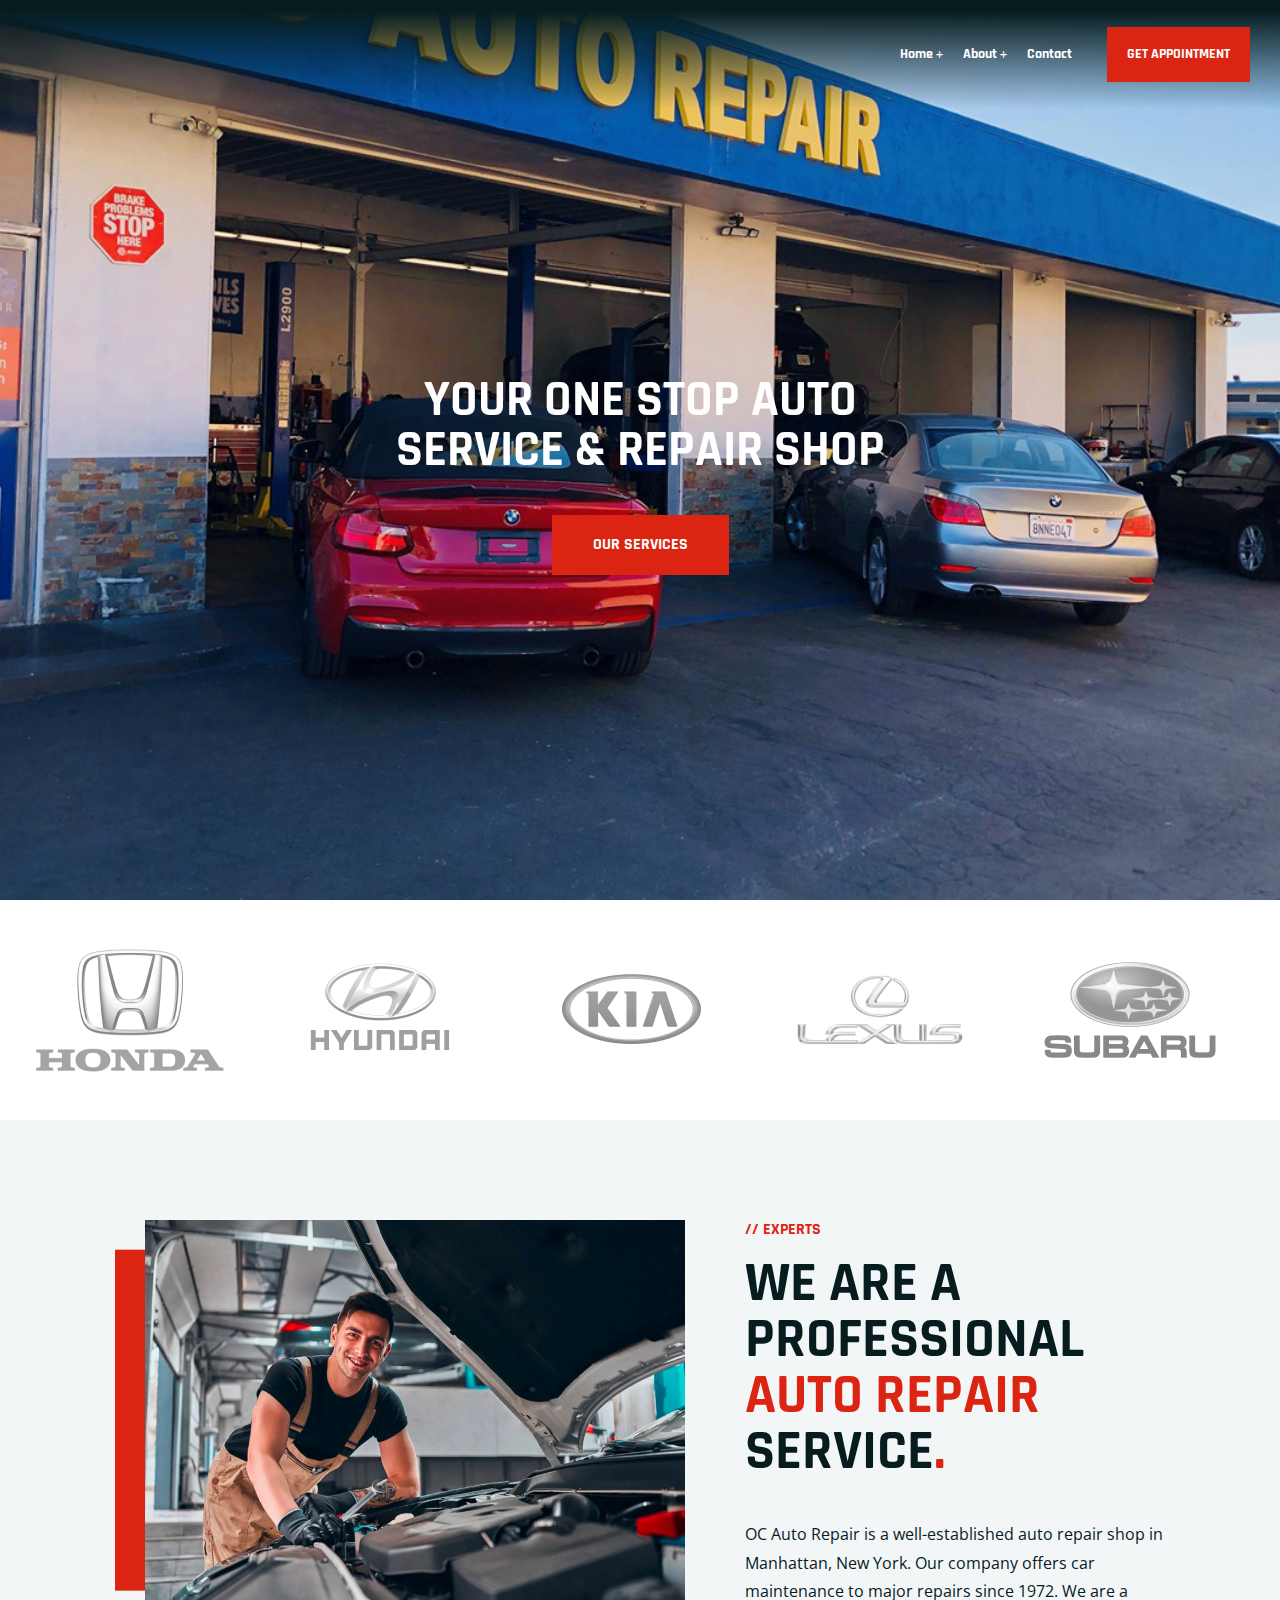
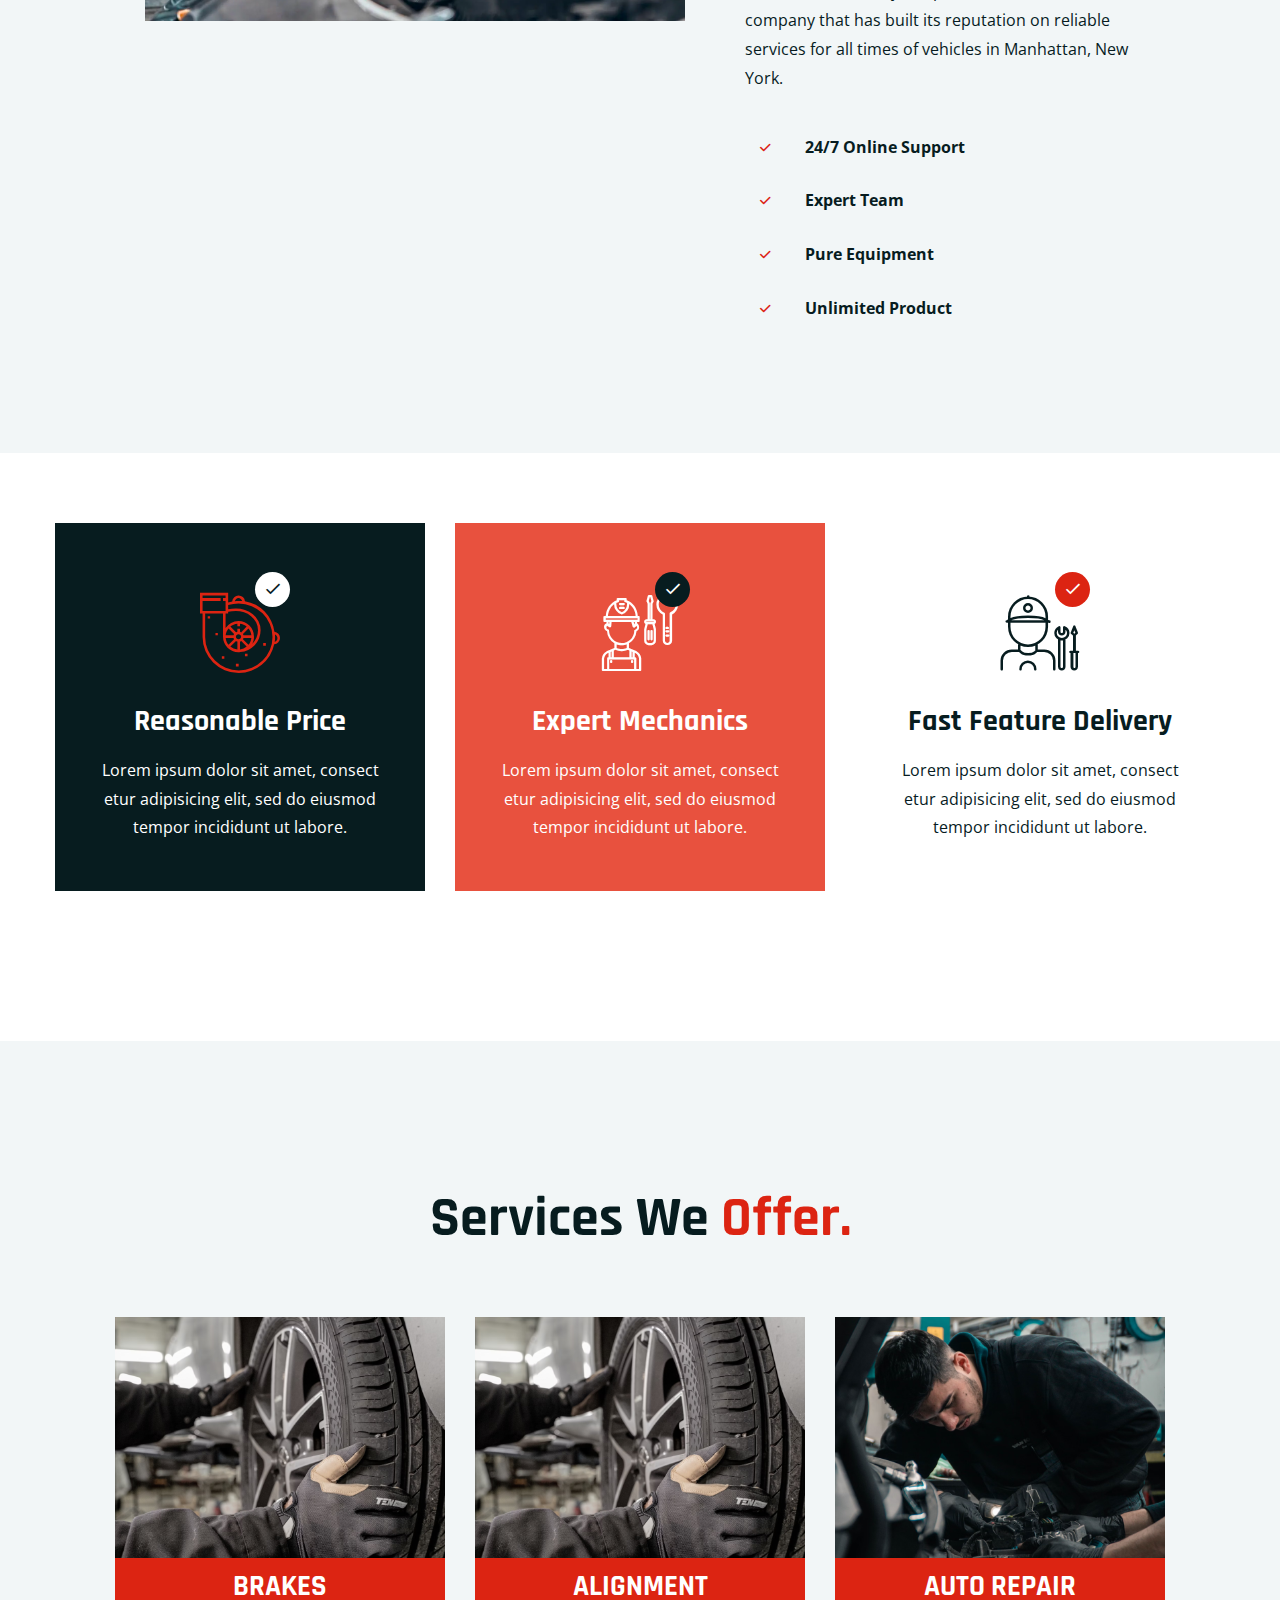
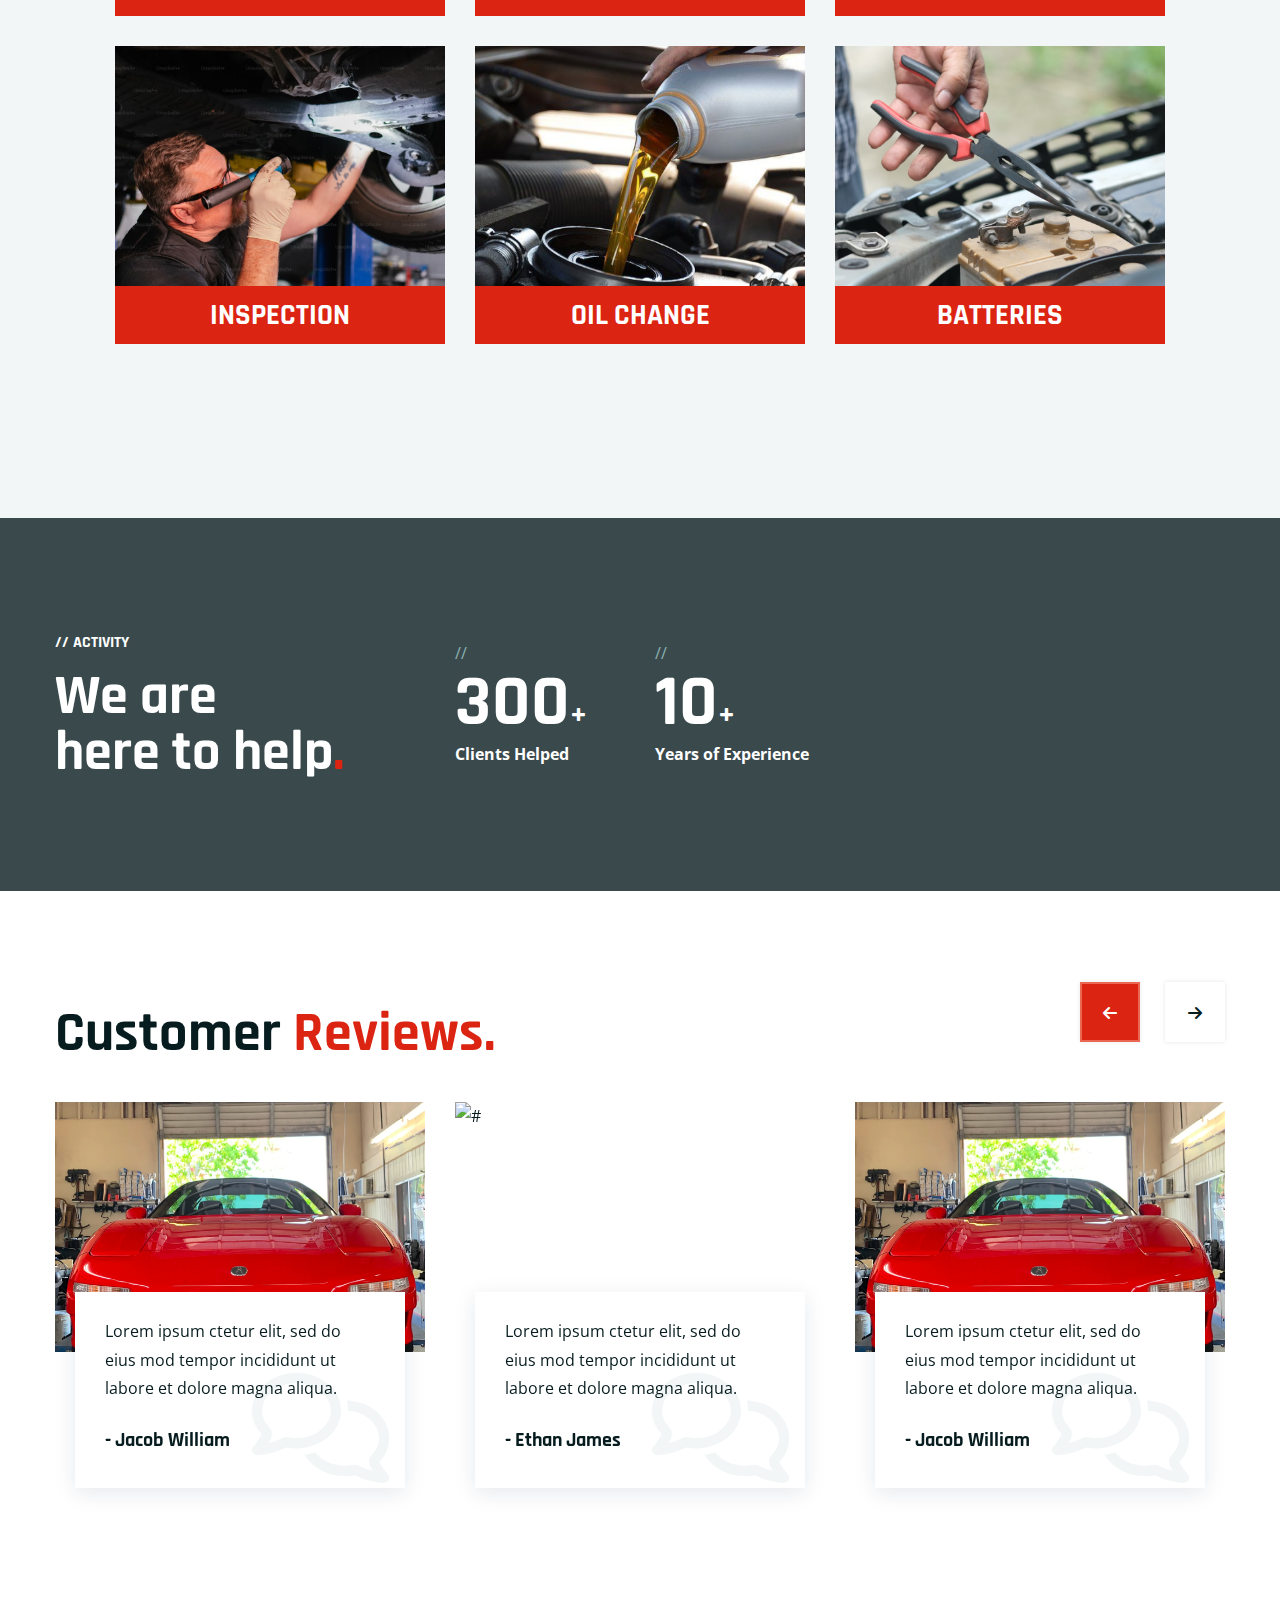
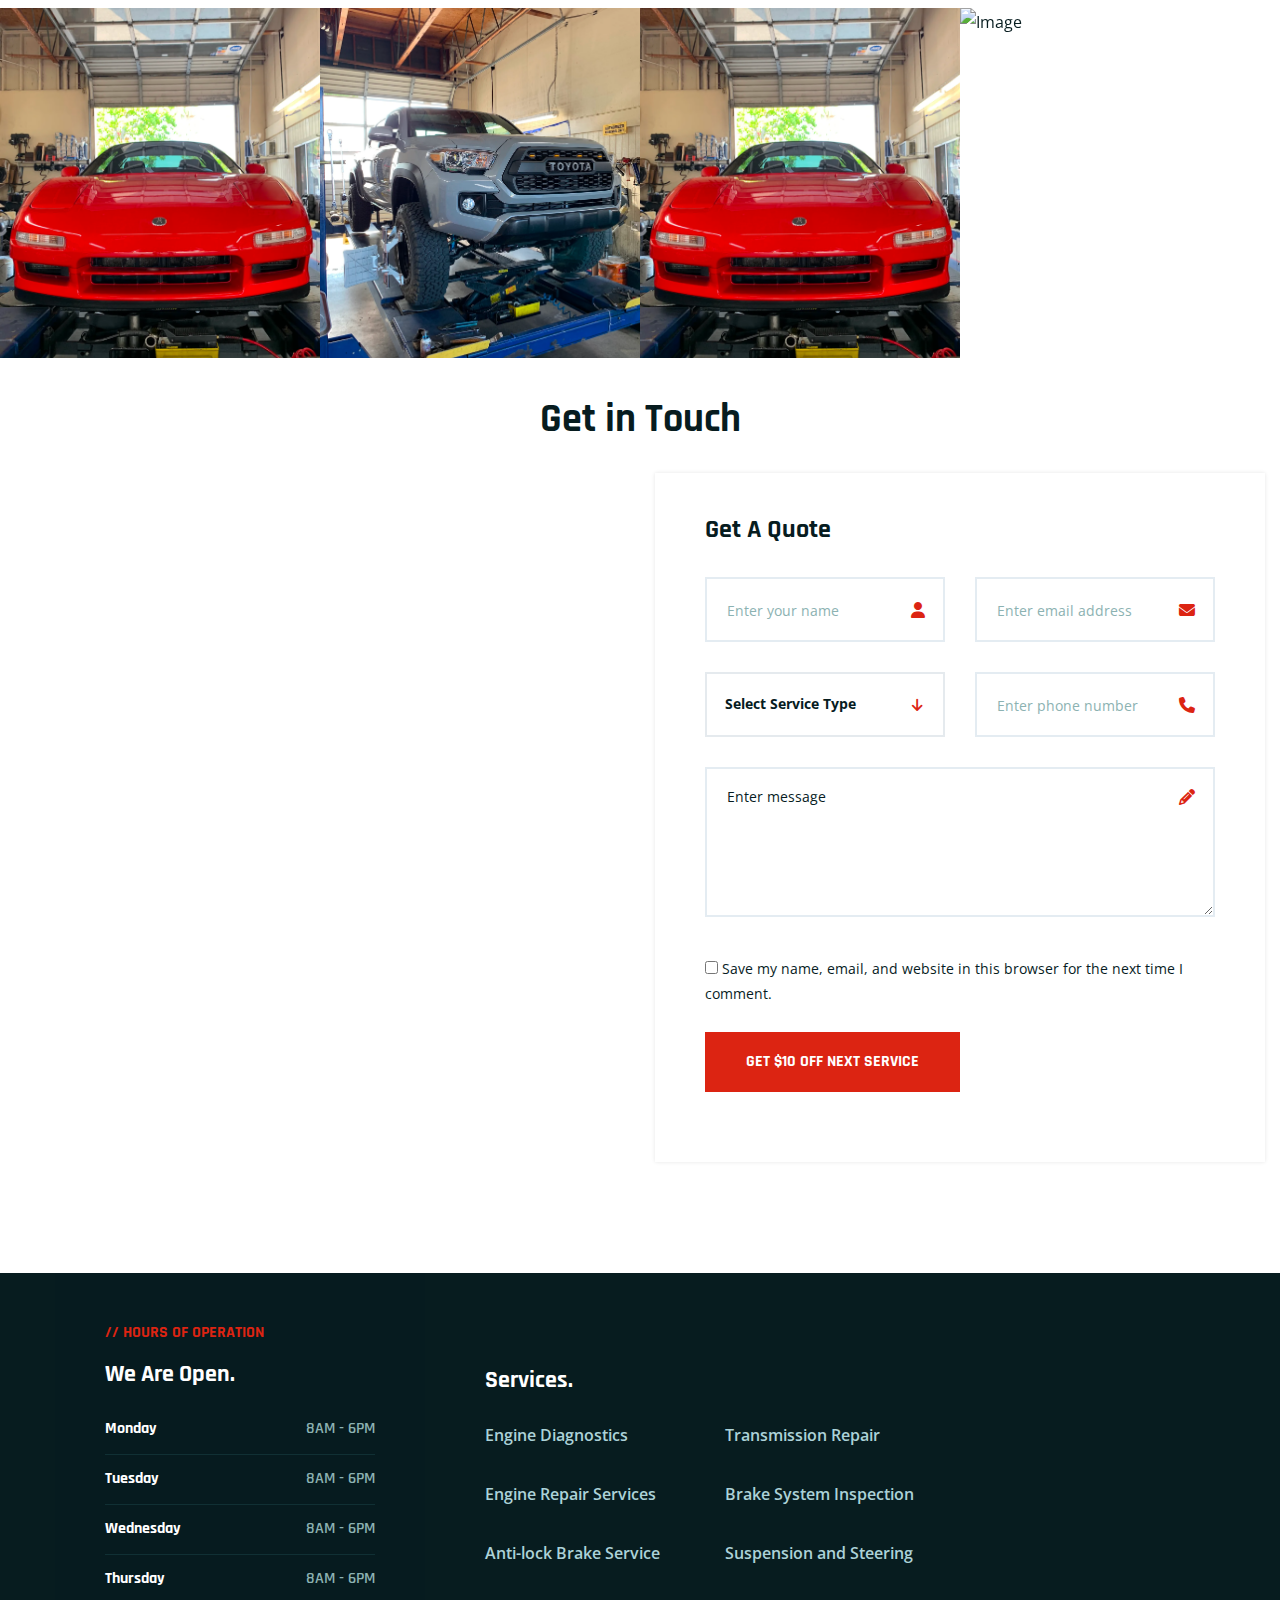
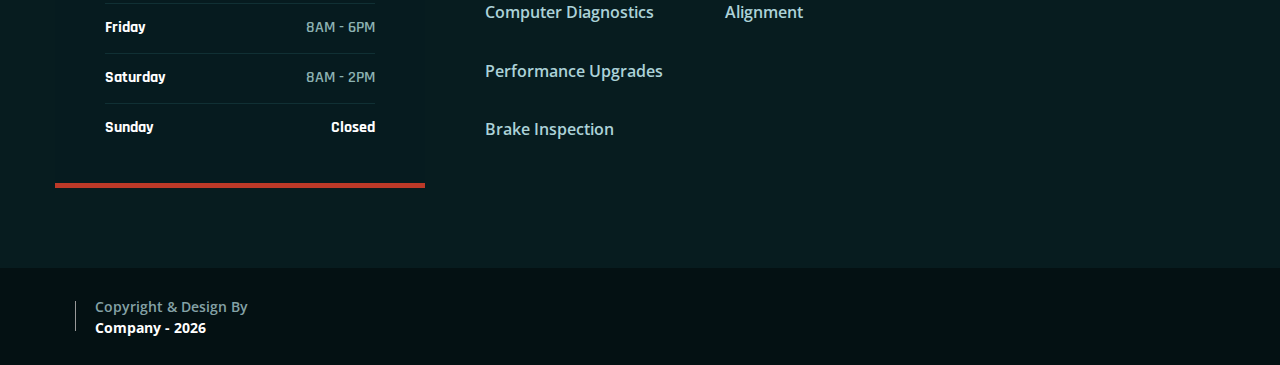
==== commit ea1f54ec: "file cleanup and added services section" ====
--- a/index.html
+++ b/index.html
@@ -47,15 +47,6 @@
         >
           <div class="container-fluid">
             <div class="row">
-              <div class="col">
-                <!-- <div class="site-logo-wrap">
-                  <div class="site-logo">
-                    <a href="index.html"
-                      ><img src="img/logo-2.png" alt="Logo"
-                    /></a>
-                  </div>
-                </div> -->
-              </div>
               <div class="col header-menu-column menu-color-white">
                 <div class="header-menu d-none d-xl-block">
                   <nav>
@@ -75,106 +66,6 @@
                     </div>
                   </nav>
                 </div>
-              </div>
-              <div class="ltn__header-options ltn__header-options-2">
-                <!-- <div class="ltn__drop-menu user-menu">
-                  <ul>
-                            <li>
-                            <li>
-                              <a href="shop-left-sidebar.html"
-                                >Shop Left sidebar</a
-                              >
-                            </li>
-                            <li>
-                              <a href="shop-right-sidebar.html"
-                                >Shop right sidebar</a
-                              >
-                            </li>
-                            <li>
-                              <a href="product-details.html">Shop details </a>
-                            </li>
-                            <li>
-                              <a href="product-details-2.html"
-                                >Shop details 02</a
-                              >
-                            </li>
-                            <li>
-                              <a href="#"
-                                >Other Pages
-                                <span class="float-end">>></span></a
-                              >
-                    <li>
-                              <a href="shop-left-sidebar.html"
-                                >Shop Left sidebar</a
-                              >
-                            </li>
-                            <li>
-                              <a href="shop-right-sidebar.html"
-                                >Shop right sidebar</a
-                              >
-                            </li>
-                            <li>
-                              <a href="product-details.html">Shop details </a>
-                            </li>
-                            <li>
-                              <a href="product-details-2.html"
-                                >Shop details 02</a
-                              >
-                            </li>
-                            <li>
-                              <a href="#"
-                                >Other Pages
-                                <span class="float-end">>></span></a
-                              >
-                              <ul>
-                              <ul>
-                                <li><a href="cart.html">Cart</a></li>
-                                <li><a href="wishlist.html">Wishlist</a></li>
-                                <li><a href="checkout.html">Checkout</a></li>
-                                <li>
-                                  <a href="order-tracking.html"
-                                    >Order Tracking</a
-                                  >
-                                </li>
-                                <li><a href="account.html">My Account</a></li>
-                      <ul>
-                                <li><a href="cart.html">Cart</a></li>
-                                <li><a href="wishlist.html">Wishlist</a></li>
-                                <li><a href="checkout.html">Checkout</a></li>
-                                <li>
-                                  <a href="order-tracking.html"
-                                    >Order Tracking</a
-                                  >
-                                </li>
-                                <li><a href="account.html">My Account</a></li>
-                        <li><a href="login.html">Sign in</a></li>
-                        <li><a href="register.html">Register</a></li>
-                        <li><a href="account.html">My Account</a></li>
-                        <li><a href="wishlist.html">Wishlist</a></li>
-                      </ul>
-                    </li>
-                  </ul>
-                </div> -->
-                <!-- Mobile Menu Button -->
-                <!-- <div class="mobile-menu-toggle d-xl-none">
-                  <a
-                    href="#ltn__utilize-mobile-menu"
-                    class="ltn__utilize-toggle"
-                  >
-                    <svg viewBox="0 0 800 600">
-                      <path
-                        d="M300,220 C300,220 520,220 540,220 C740,220 640,540 520,420 C440,340 300,200 300,200"
-                        id="top"
-                      ></path>
-                      <path d="M300,320 L540,320" id="middle"></path>
-                      <path
-                        d="M300,210 C300,210 520,210 540,210 C740,210 640,530 520,410 C440,330 300,190 300,190"
-                        id="bottom"
-                        transform="translate(480, 320) scale(1, -1) translate(-480, -318) "
-                      ></path>
-                    </svg>
-                  </a>
-                </div> -->
               </div>
             </div>
           </div>
@@ -475,35 +366,27 @@
                 <div class="row">
                   <div class="col-lg-12 align-self-center">
                     <div class="slide-item-info">
-                      <div class="slide-item-info-inner ltn__slide-animation">
-                        <!-- <h6
-                          class="slide-sub-title ltn__secondary-color animated text-uppercase"
-                        >
-                          // any kind of car you will get //
-                        </h6> -->
+                      <div class="slide-item-info-inner ltn__slide-animation">          
                         <h1 class="slide-title animated text-uppercase">
                           Your one stop Auto <br />
                           service & repair shop
                         </h1>
                         <div class="btn-wrapper animated">
                           <a
-                            href="service.html"
+                            href="#services-we-offer-section"
                             class="theme-btn-1 btn btn-effect-1"
                             >OUR SERVICES</a
                           >
-                          <a
+                          <!-- <a
                             href="about.html"
                             class="btn btn-transparent btn-effect-2 white-color"
                             >LEARN MORE</a
-                          >
+                          > -->
                         </div>
                       </div>
                     </div>
                     <div class="ltn__slide-animation">
-                      <div class="slide-item-img">
-                        <!-- <a href="shop.html"
-                          ><img src="img/slider/31.png" alt="#"
-                        /></a> -->
+                      <div class="slide-item-img">            
                       </div>
                     </div>
                   </div>
@@ -618,13 +501,6 @@
                     sed do eiusmod tempor incididunt ut labore.
                   </p>
                 </div>
-                <!-- <div class="btn-wrapper">
-                  <a
-                    href="service.html"
-                    class="btn btn-white btn-effect-4 btn-full-width"
-                    >Learn More</a
-                  >
-                </div> -->
               </div>
             </div>
             <div class="col-lg-4 col-sm-6 col-12">
@@ -645,13 +521,6 @@
                     sed do eiusmod tempor incididunt ut labore.
                   </p>
                 </div>
-                <!-- <div class="btn-wrapper">
-                  <a
-                    href="team.html"
-                    class="btn btn-white btn-effect-3 btn-full-width"
-                    >Learn More</a
-                  >
-                </div> -->
               </div>
             </div>
             <div class="col-lg-4 col-sm-6 col-12">
@@ -670,133 +539,15 @@
                     sed do eiusmod tempor incididunt ut labore.
                   </p>
                 </div>
-                <!-- <div class="btn-wrapper">
-                  <a
-                    href="service-details.html"
-                    class="btn btn-white btn-effect-3 btn-full-width"
-                    >Learn More</a
-                  >
-                </div> -->
               </div>
             </div>
           </div>
         </div>
       </div>
-      <!-- FEATURE AREA END -->
-
-      <!-- BRAND LOGO AREA START -->
-      <!-- <div class="ltn__brand-logo-area ltn__brand-logo-1 plr--9">
+    
+      <!-- FEATURE AREA START ( Feature - 6) -->
+      <div class="ltn__feature-area feature-area pb-90 section-bg-1 pt-150 pb-150" id="services-we-offer-section">
         <div class="container-fluid">
-          <div class="row ltn__brand-logo-active">
-            <div class="col-lg-12">
-              <div class="ltn__brand-logo-item">
-                <img src="img/brand-logo/Honda.png" alt="Brand Logo" />
-              </div>
-            </div>
-            <div class="col-lg-12">
-              <div class="ltn__brand-logo-item">
-                <img src="img/brand-logo/Hyundai.png" alt="Brand Logo" />
-              </div>
-            </div>
-            <div class="col-lg-12">
-              <div class="ltn__brand-logo-item">
-                <img src="img/brand-logo/Kia.png" alt="Brand Logo" />
-              </div>
-            </div>
-            <div class="col-lg-12">
-              <div class="ltn__brand-logo-item">
-                <img src="img/brand-logo/Lexus.png" alt="Brand Logo" />
-              </div>
-            </div>
-            <div class="col-lg-12">
-              <div class="ltn__brand-logo-item">
-                <img src="img/brand-logo/Subaru.png" alt="Brand Logo" />
-              </div>
-            </div>
-            <div class="col-lg-12">
-              <div class="ltn__brand-logo-item">
-                <img src="img/brand-logo/Ford.png" alt="Brand Logo" />
-              </div>
-            </div>
-          </div>
-        </div>
-      </div> -->
-      <!-- BRAND LOGO AREA END -->
-
-      <!-- ABOUT US AREA START -->
-      <!-- <div class="ltn__about-us-area pt-115 pb-95">
-        <div class="container">
-          <div class="row">
-            <div class="col-lg-7 align-self-center">
-              <div class="about-us-info-wrap">
-                <div class="section-title-area ltn__section-title-2">
-                  <h6 class="section-subtitle ltn__secondary-color">
-                    // About Us
-                  </h6>
-                  <h1 class="section-title">
-                    Safety Is Our First Priority<span>.</span>
-                  </h1>
-                  <p>
-                    Lorem ipsum dolor sit amet, consectetur adipiscing elit, sed
-                    do eiusmod tempor incididunt ut labore
-                  </p>
-                </div>
-                <div class="about-us-info-wrap-inner about-us-info-devide">
-                  <p>
-                    Lorem ipsum dolor sit amet, consectetur adipiscing elit, sed
-                    do eiusmod tempor incididunt ut labore et dolore magna
-                    aliqua. Ut enim ad minim veniam, quis nostrud exercitation
-                    ullamco laboris nisi ut aliquip ex ea commodo consequat.
-                    Duis aute irure dolor in reprehenderit in voluptate velit
-                    esse cillum dolore eu fugiat nulla pariatur.
-                  </p>
-                  <div class="list-item-with-icon">
-                    <ul>
-                      <li><a href="contact.html">24/7 Online Support</a></li>
-                      <li><a href="team.html">Expert Team</a></li>
-                      <li><a href="service-details.html">Pure Equipment</a></li>
-                      <li><a href="shop.html">Unlimited Product</a></li>
-                    </ul>
-                  </div>
-                </div>
-              </div>
-            </div>
-            <div class="col-lg-5 align-self-center">
-              <div class="get-a-quote-wrap">
-                <h2>Get A Quote</h2>
-                <form action="#" class="get-a-quote-form">
-                  <div class="input-item input-item-name ltn__custom-icon">
-                    <input type="text" placeholder="Enter your name" />
-                  </div>
-                  <div class="input-item input-item-email ltn__custom-icon">
-                    <input type="email" placeholder="Enter your email" />
-                  </div>
-                  <div class="input-item">
-                    <select class="nice-select">
-                      <option>Select Car Type</option>
-                      <option>New Car</option>
-                      <option>Used Car</option>
-                    </select>
-                  </div>
-                  <div class="btn-wrapper mt-0">
-                    <button
-                      type="submit"
-                      class="btn theme-btn-1 btn-effect-1 text-uppercase"
-                    >
-                      get an appointment
-                    </button>
-                  </div>
-                </form>
-              </div>
-            </div>
-          </div>
-        </div>
-      </div> -->
-      <!-- ABOUT US AREA END -->
-
-      <!-- FEATURE AREA START ( Feature - 6) -->
-      <div class="ltn__feature-area pb-90 section-bg-1 pt-150 pb-150">
-        <div class="container">
           <div class="row">
             <div class="col-lg-12">
               <div class="section-title-area ltn__section-title-2 text-center">
@@ -804,37 +555,45 @@
               </div>
             </div>
           </div>
-          <div class="row">
-            <div class="">
-              <img src="img/service/brake-service.png" />
-            </div>
-            <div class="">
-              <img src="img/service/alignment-service.png" />
-            </div>
-            <div class="">
-              <img src="img/service/diagnostic-service.png" />
-            </div>
-            <div class="">
-              <img src="img/service/inspection-service.png" />
-            </div>
-            <div class="">
-              <img src="img/service/oil-change-service.png" />
-            </div>
-            <div class="">
-              <img src="img/service/battery-service.png" />
-            </div>
-          </div>
-          <!-- <div class="row">
-            <div class="col-sm">
-              One of three columns
-            </div>
-            <div class="col-sm">
-              One of three columns
-            </div>
-            <div class="col-sm">
-              One of three columns
-            </div>
-          </div> -->
+
+          <div class="row mb-4">
+            <div class="col-lg-4 col-md-6 col-sm-6 services-we-offer-cards">
+              <div class="services-we-offer-cards-cont">
+                <img src="img/service/alignment-service.png" />
+                <button class="btn btn-primary btn-overlap w-100 text-uppercase">Brakes</button>
+              </div>
+            </div>
+            <div class="col-lg-4 col-md-6 col-sm-6 services-we-offer-cards">
+              <div class="services-we-offer-cards-cont">
+                <img src="img/service/alignment-service.png" />
+                <button class="btn btn-primary btn-overlap w-100 text-uppercase">Alignment</button>
+              </div>
+            </div>
+            <div class="col-lg-4 col-md-6 col-sm-6 services-we-offer-cards">
+              <div class="services-we-offer-cards-cont">
+                <img src="img/service/diagnostic-service.png" />
+                <button class="btn btn-primary btn-overlap w-100 text-uppercase">Auto Repair</button>
+              </div>
+            </div>
+            <div class="col-lg-4 col-md-6 col-sm-6 services-we-offer-cards">
+              <div class="services-we-offer-cards-cont">
+                <img src="img/service/inspection-service.png" />
+                <button class="btn btn-primary btn-overlap w-100 text-uppercase">Inspection</button>
+              </div>
+            </div>
+            <div class="col-lg-4 col-md-6 col-sm-6 services-we-offer-cards">
+              <div class="services-we-offer-cards-cont">
+                <img src="img/service/oil-change-service.png" />
+                <button class="btn btn-primary btn-overlap w-100 text-uppercase">Oil Change</button>
+              </div>
+            </div>
+            <div class="col-lg-4 col-md-6 col-sm-6 services-we-offer-cards">
+              <div class="services-we-offer-cards-cont">
+                <img src="img/service/battery-service.png" />
+                <button class="btn btn-primary btn-overlap w-100 text-uppercase">Batteries</button>
+              </div>
+            </div>
+          </div>      
         </div>
       </div>
       <!-- FEATURE AREA END -->
@@ -842,7 +601,7 @@
       <!-- COUNTER UP AREA START -->
       <div
         class="ltn__counterup-area bg-image bg-overlay-theme-black-80 pt-115 pb-70"
-        data-bs-bg="img/bg/5.jpg"
+        data-bs-bg="img/bg/car-bg.jpg"
       >
         <div class="container">
           <div class="row">
@@ -874,26 +633,6 @@
                 <h6>Years of Experience</h6>
               </div>
             </div>
-            <!-- <div class="col-lg-2 col-md-3 col-sm-6 align-self-center">
-              <div class="ltn__counterup-item-3 text-color-white">
-                <div class="counter-icon">//</div>
-                <h1>
-                  <span class="counter">100</span
-                  ><span class="counterUp-icon">+</span>
-                </h1>
-                <h6>Get Rewards</h6>
-              </div>
-            </div> -->
-            <!-- <div class="col-lg-2 col-md-3 col-sm-6 align-self-center">
-              <div class="ltn__counterup-item-3 text-color-white">
-                <div class="counter-icon">//</div>
-                <h1>
-                  <span class="counter">21</span
-                  ><span class="counterUp-icon">+</span>
-                </h1>
-                <h6>Country Cover</h6>
-              </div>
-            </div> -->
           </div>
         </div>
       </div>
@@ -901,16 +640,13 @@
 
       <!-- TESTIMONIAL AREA START (testimonial-3) -->
       <div
-        class="ltn__testimonial-area bg-image pt-115 pb-70"
-        data-bs-bg="img/bg/8.jpg"
+        class="ltn__testimonial-area bg-image pt-115 pb-70 customer-reviews"
+        
       >
         <div class="container">
           <div class="row">
             <div class="col-lg-12">
               <div class="section-title-area ltn__section-title-2">
-                <!-- <h6 class="section-subtitle ltn__secondary-color">
-                  // Testimonials
-                </h6> -->
                 <h1 class="section-title">
                   Customer <span class="orange-text">Reviews</span
                   ><span>.</span>
@@ -1069,13 +805,6 @@
                       <a href="portfolio-details.html">BMW Pro Street Car</a>
                     </h1>
                   </div>
-                  <!-- <div class="btn-wrapper">
-                    <a
-                      href="portfolio-details.html"
-                      class="btn theme-btn-1 btn-effect-1 text-uppercase"
-                      >Details</a
-                    >
-                  </div> -->
                 </div>
               </div>
             </div>
@@ -1094,13 +823,6 @@
                       <a href="portfolio-details.html">BMW Pro Street Car</a>
                     </h1>
                   </div>
-                  <!-- <div class="btn-wrapper">
-                    <a
-                      href="portfolio-details.html"
-                      class="btn theme-btn-1 btn-effect-1 text-uppercase"
-                      >Details</a
-                    >
-                  </div> -->
                 </div>
               </div>
             </div>
@@ -1119,13 +841,6 @@
                       <a href="portfolio-details.html">BMW Pro Street Car</a>
                     </h1>
                   </div>
-                  <!-- <div class="btn-wrapper">
-                    <a
-                      href="portfolio-details.html"
-                      class="btn theme-btn-1 btn-effect-1 text-uppercase"
-                      >Details</a
-                    >
-                  </div> -->
                 </div>
               </div>
             </div>
@@ -1144,13 +859,6 @@
                       <a href="portfolio-details.html">BMW Pro Street Car</a>
                     </h1>
                   </div>
-                  <!-- <div class="btn-wrapper">
-                    <a
-                      href="portfolio-details.html"
-                      class="btn theme-btn-1 btn-effect-1 text-uppercase"
-                      >Details</a
-                    >
-                  </div> -->
                 </div>
               </div>
             </div>
@@ -1259,20 +967,20 @@
               <div class="col-xl-4 col-md-5">
                 <div
                   class="footer-widget ltn__footer-timeline-widget ltn__footer-timeline-widget-1 bg-image bg-overlay-theme-black-90"
-                  data-bs-bg="img/bg/4.jpg"
+                  data-bs-bg="img/bg/car-bg.jpg"
                 >
                   <h6 class="ltn__secondary-color text-uppercase">
                     // Hours of Operation
                   </h6>
                   <h4 class="footer-title">We Are Open.</h4>
                   <ul>
-                    <li>Monday <span>07:00AM - 20:00PM</span></li>
-                    <li>Tuesday <span>07:00AM - 20:00PM</span></li>
-                    <li>Wednesday <span>07:00AM - 20:00PM</span></li>
-                    <li>Thursday <span>07:00AM - 20:00PM</span></li>
-                    <li>Friday <span>07:00AM - 20:00PM</span></li>
-                    <li>Saturday <span>07:00AM - 20:00PM</span></li>
-                    <li>Sunday <span>Official Holiday</span></li>
+                    <li>Monday <span>8AM - 6PM</span></li>
+                    <li>Tuesday <span>8AM - 6PM</span></li>
+                    <li>Wednesday <span>8AM - 6PM</span></li>
+                    <li>Thursday <span>8AM - 6PM</span></li>
+                    <li>Friday <span>8AM - 6PM</span></li>
+                    <li>Saturday <span>8AM - 2PM</span></li>
+                    <li>Sunday <span>Closed</span></li>
                   </ul>
                 </div>
               </div>
@@ -1284,19 +992,19 @@
                   <div class="footer-menu">
                     <ul>
                       <li>Engine Diagnostics</li>
-                      <li>Vehicles Damaged</li>
-                      <li>Air Conditioning Evac</li>
-                      <li>Anti Lock Brake Service</li>
+                      <li>Engine Repair Services</li>                      
+                      <li>Anti-lock Brake Service</li>
                       <li>Computer Diagnostics</li>
                       <li>Performance Upgrades</li>
+                      <li>Brake Inspection</li>
                     </ul>
                   </div>
                   <div class="footer-menu">
                     <ul>
-                      <li>Car Wash & Cleaning</li>
-                      <li>Choose your Repairs</li>
-                      <li>Free Consultancy</li>
-                      <li>Emergency Time</li>
+                      <li>Transmission Repair</li>
+                      <li>Brake System Inspection</li>
+                      <li>Suspension and Steering</li>
+                      <li>Alignment</li>
                     </ul>
                   </div>
                 </div>
@@ -1309,11 +1017,11 @@
             <div class="row">
               <div class="col-md-6 col-12">
                 <div class="site-logo-wrap">
-                  <div class="site-logo">
+                  <!-- <div class="site-logo">
                     <a href="index.html"
                       ><img src="img/logo-2.png" alt="Logo"
                     /></a>
-                  </div>
+                  </div> -->
                   <div class="get-support ltn__copyright-design clearfix">
                     <div class="get-support-info">
                       <h6>Copyright & Design By</h6>
@@ -1321,16 +1029,7 @@
                     </div>
                   </div>
                 </div>
-              </div>
-              <div class="col-md-6 col-12 align-self-center">
-                <div class="ltn__copyright-menu text-end">
-                  <ul>
-                    <li><a href="#">Terms & Conditions</a></li>
-                    <li><a href="#">Claim</a></li>
-                    <li><a href="#">Privacy & Policy</a></li>
-                  </ul>
-                </div>
-              </div>
+              </div>             
             </div>
           </div>
         </div>
@@ -1350,7 +1049,6 @@
                   aria-label="Close"
                 >
                   <span aria-hidden="true">&times;</span>
-                  <!-- <i class="fas fa-times"></i> -->
                 </button>
               </div>
               <div class="modal-body">
--- a/css/style.css
+++ b/css/style.css
@@ -9454,6 +9454,9 @@
   font-size: 40px;
   font-weight: 700;
   line-height: 1.2;
+  @media screen and (max-width: 470px) {
+    font-size: 2.2rem !important;
+  }
 }
 .section-title span {
   color: var(--ltn__secondary-color);
@@ -15747,6 +15750,65 @@
   }
 }
 
+.ltn__about-us-area {
+  @media screen and (max-width: 470px) {
+    padding-left: 10px !important;
+    padding-right: 10px !important;
+  }
+}
+
+.feature-area {
+  padding-right: 100px;
+  padding-left: 100px;
+  @media screen and (max-width: 470px) {
+    padding-top: 50px !important;
+    padding-bottom: 50px !important;
+    padding-left: 0px;
+    padding-right: 0px;
+  }
+}
+
+.customer-reviews {
+  @media screen and (max-width: 470px) {
+    padding-top: 50px !important;
+    padding-bottom: 50px !important;
+  }
+}
+
+.services-we-offer-cards {
+  padding-top: 30px;
+  cursor: pointer;
+  .services-we-offer-cards-cont {
+    position: relative;
+    button {
+      padding: 0.4rem 0;
+      font-size: 1.8rem;
+      letter-spacing: normal;
+      @media screen and (max-width: 470px) {
+        font-size: 1.4rem;
+      }
+    }
+  }
+}
+
+.services-we-offer-cards img {
+  width: 100%;
+  height: auto;
+}
+
+.btn-overlap {
+  position: absolute;
+  bottom: 0;
+  left: 0;
+  width: 100%;
+  background-color: var(--ltn__secondary-color);
+  border-color: var(--ltn__secondary-color);
+  &:hover {
+    background-color: var(--ltn__secondary-color);
+    border-color: var(--ltn__secondary-color);
+  }
+}
+
 /* ----------------------------------------------------
     END
 ---------------------------------------------------- */
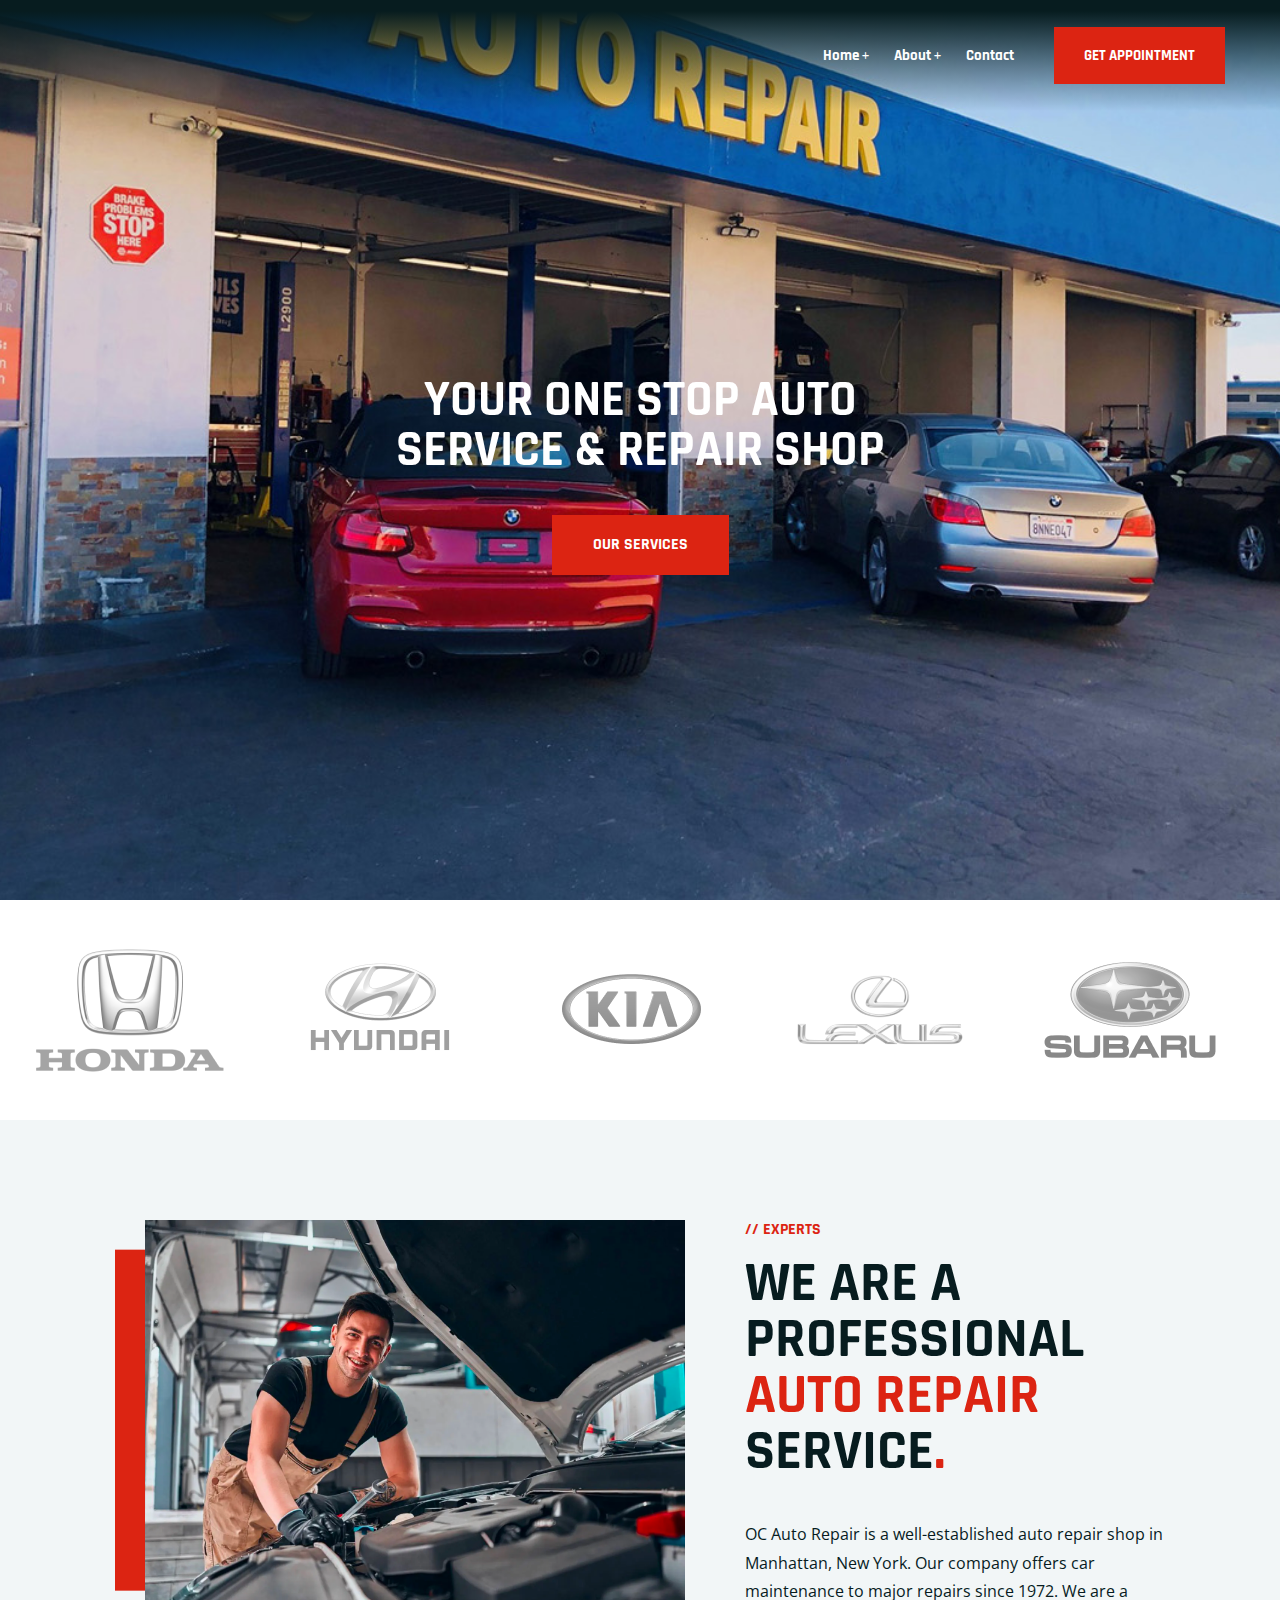
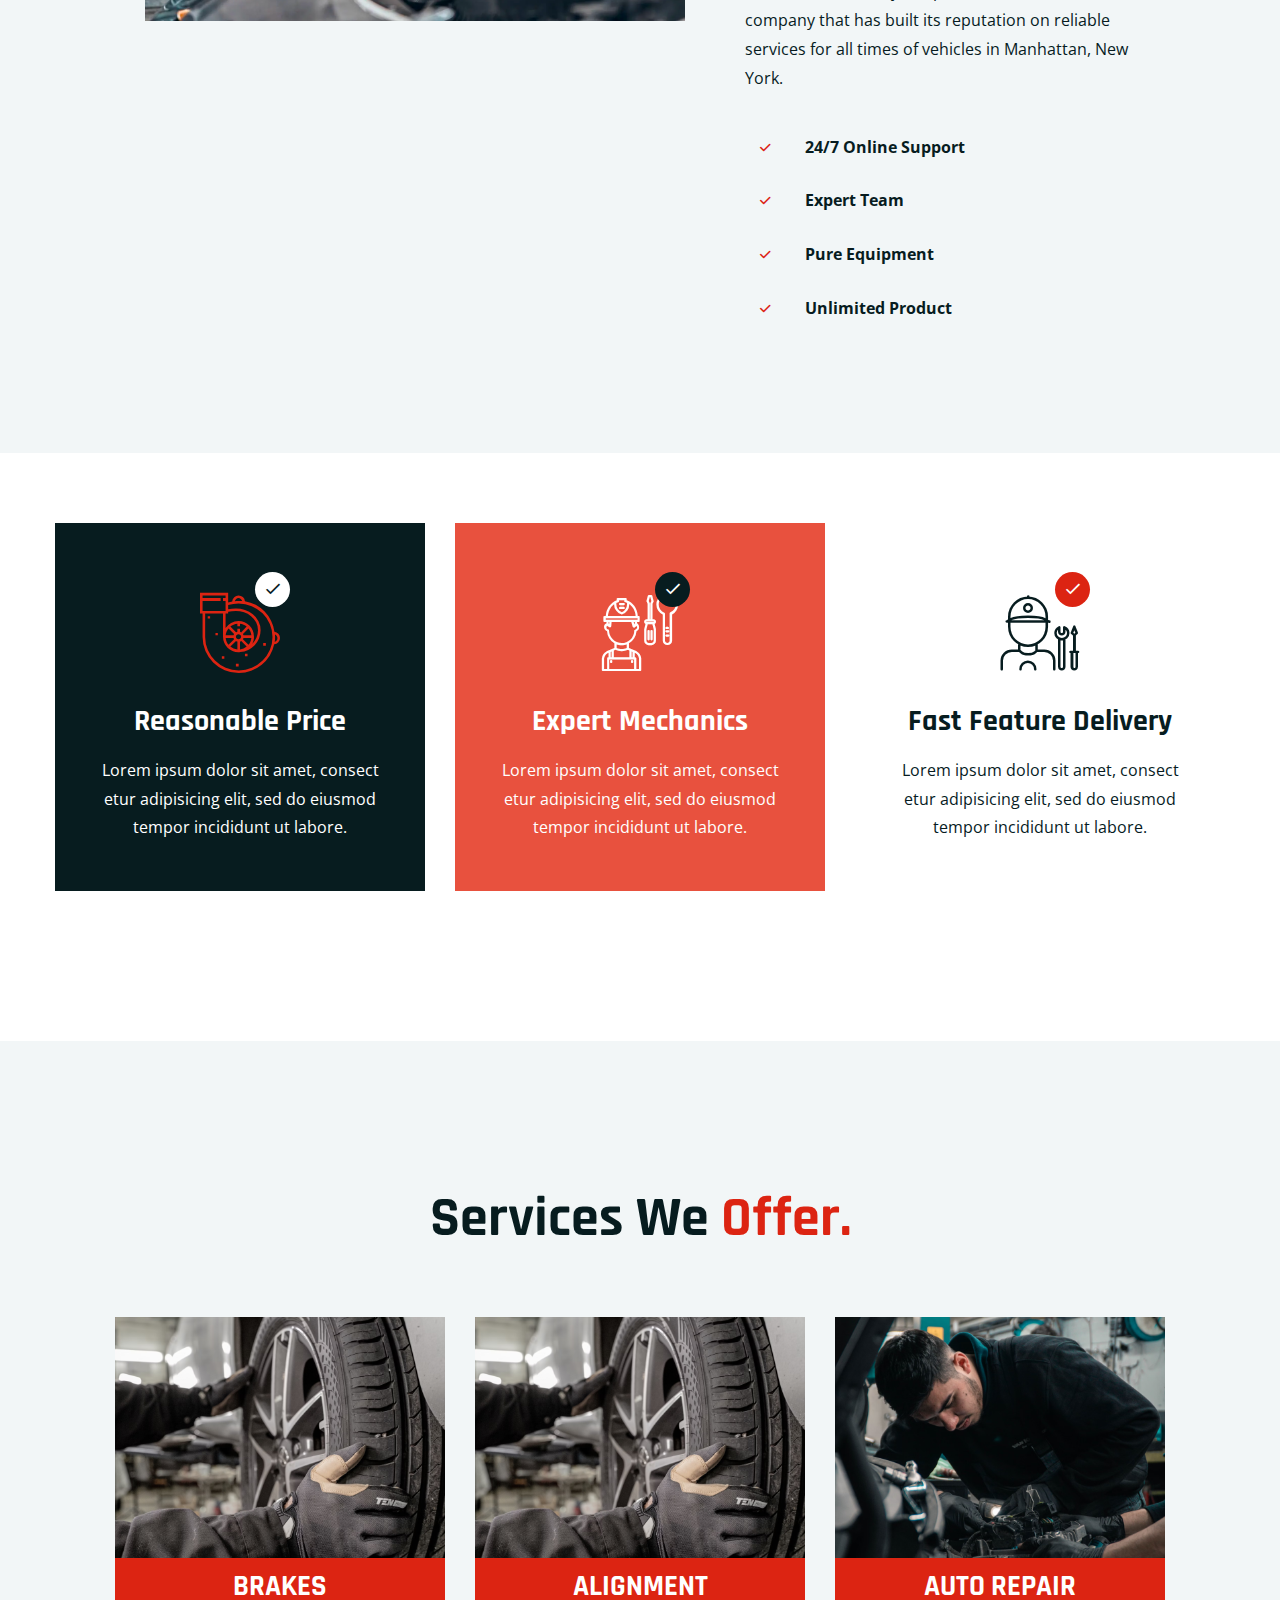
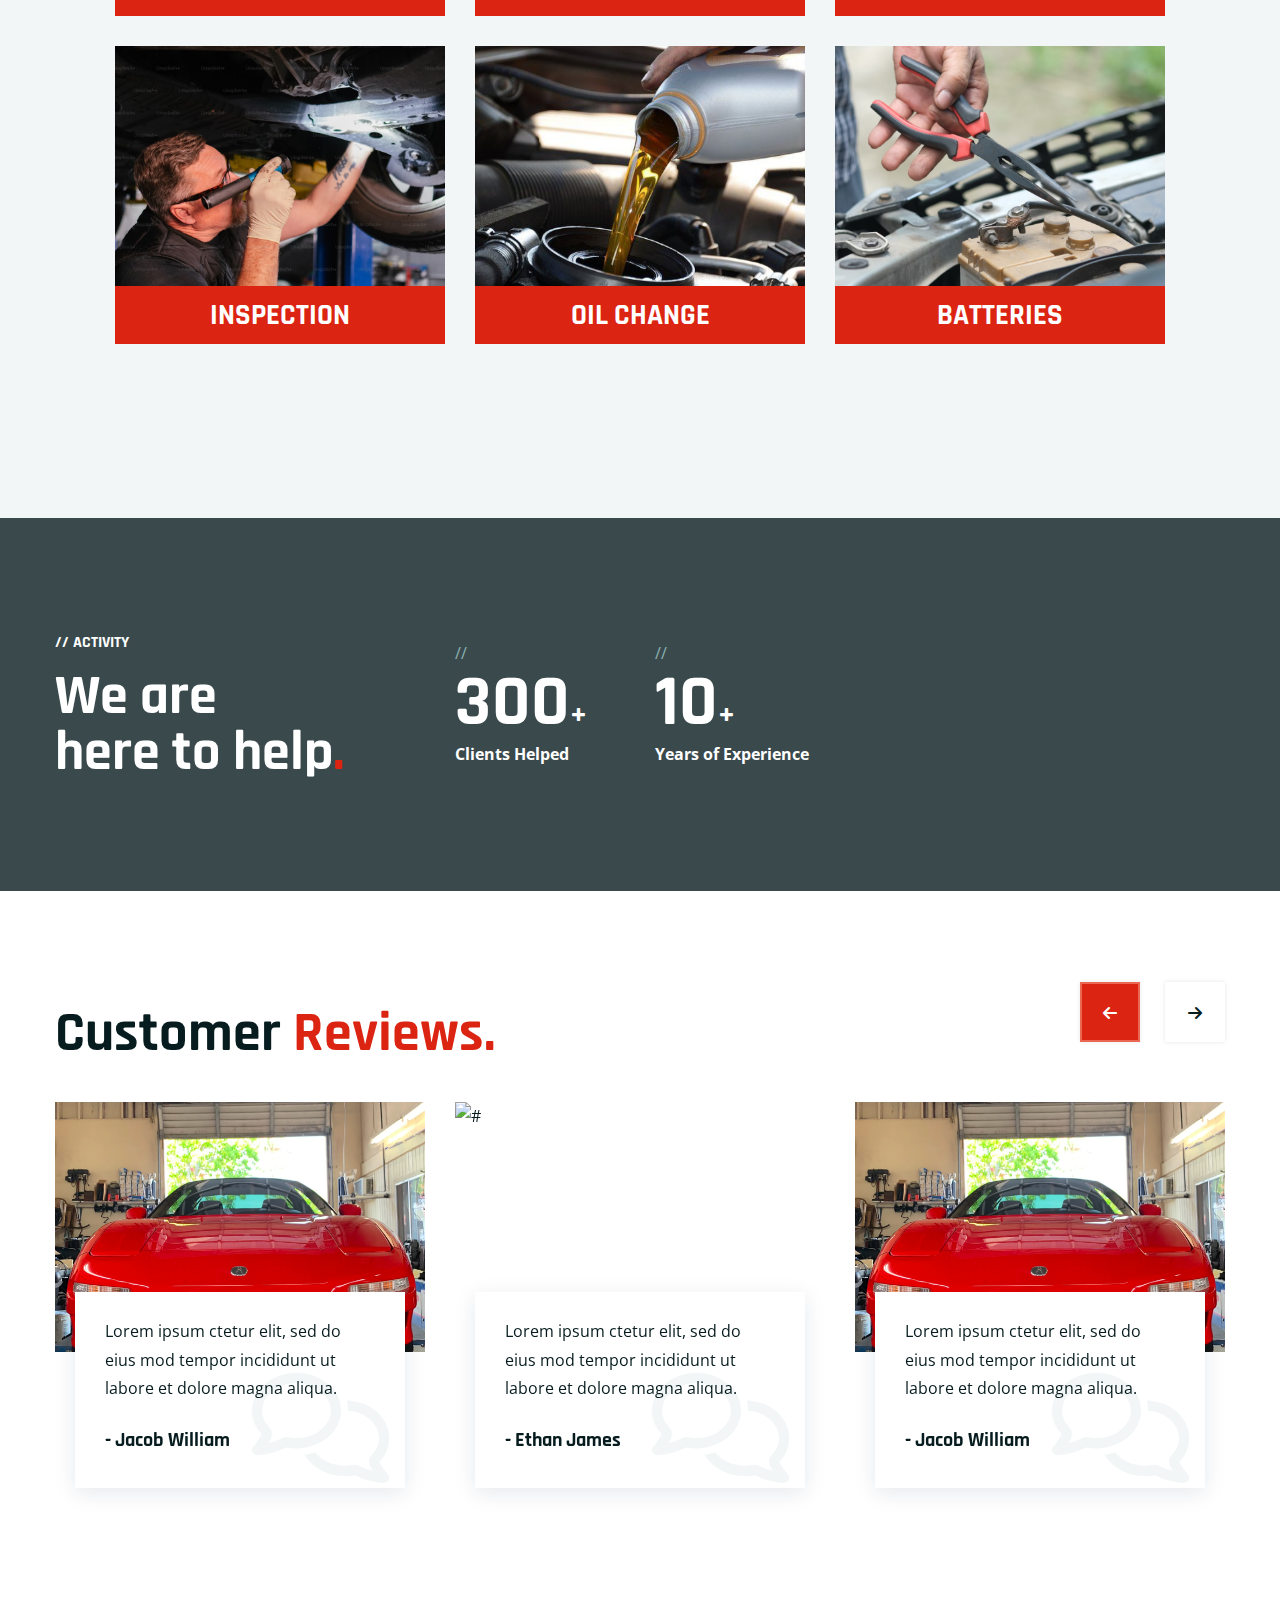
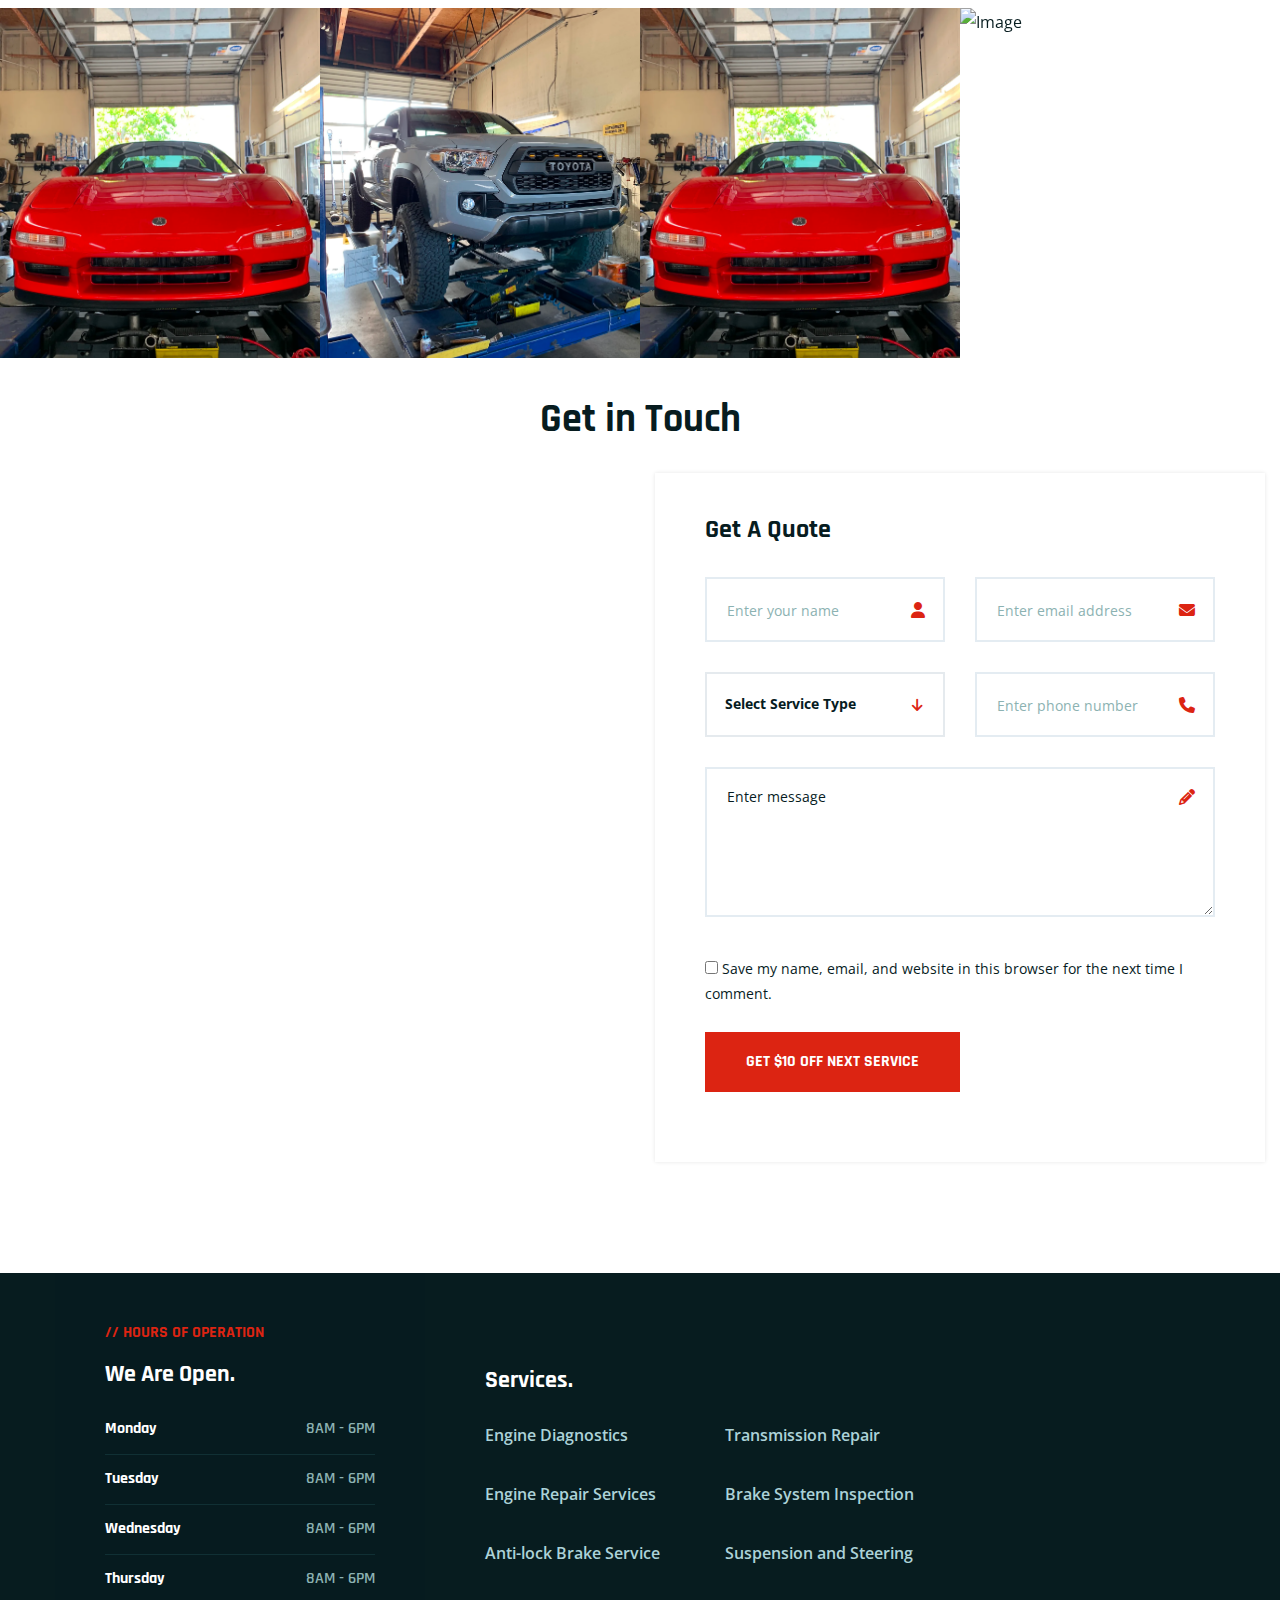
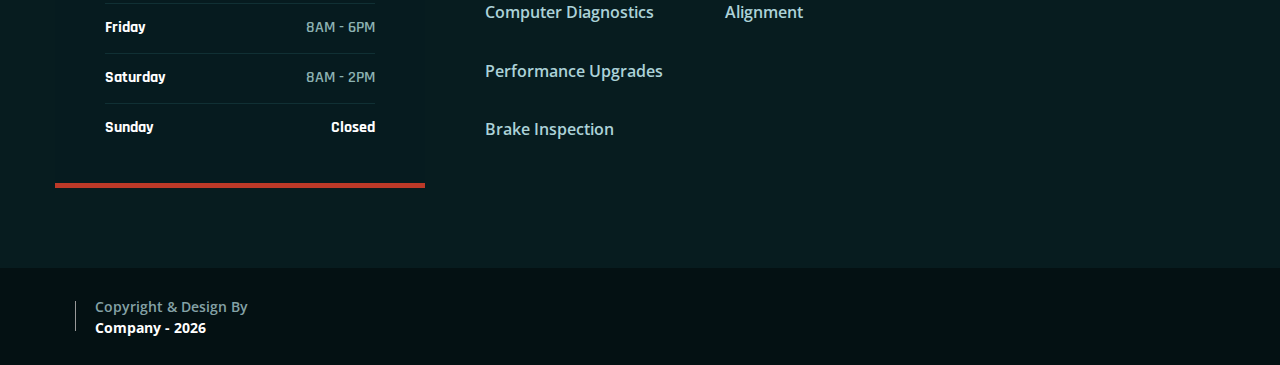
==== commit 10d455b8: "updated paths" ====
--- a/index.html
+++ b/index.html
@@ -3,7 +3,7 @@
   <head>
     <meta charset="utf-8" />
     <meta http-equiv="x-ua-compatible" content="ie=edge" />
-    <title>Autixir - Car Services and Auto Mechanic HTML Template</title>
+    <title>OC Auto Repair Shop</title>
     <meta name="robots" content="noindex, follow" />
     <meta name="description" content="" />
     <meta
@@ -39,39 +39,68 @@
       <!--  -->
       <!-- HEADER AREA START (header-4) -->
       <header
-        class="ltn__header-area ltn__header-4 ltn__header-6 ltn__header-transparent gradient-color-2"
+      class="ltn__header-area ltn__header-4 ltn__header-transparent gradient-color-2"
+    >
+      <!-- ltn__header-middle-area start -->
+      <div
+        class="ltn__header-middle-area ltn__header-sticky ltn__sticky-bg-black ltn__logo-right-menu-option"
       >
-        <!-- ltn__header-middle-area start -->
-        <div
-          class="ltn__header-middle-area ltn__header-sticky ltn__sticky-bg-black ltn__logo-right-menu-option plr--9"
-        >
-          <div class="container-fluid">
-            <div class="row">
-              <div class="col header-menu-column menu-color-white">
-                <div class="header-menu d-none d-xl-block">
-                  <nav>
-                    <div class="ltn__main-menu">
-                      <ul>
-                        <li class="menu-icon">
-                          <a href="#">Home</a>
-                        </li>
-                        <li class="menu-icon">
-                          <a href="#">About</a>
-                        </li>
-                        <li><a href="contact.html">Contact</a></li>
-                        <li class="special-link">
-                          <a href="appointment.html">GET APPOINTMENT</a>
-                        </li>
-                      </ul>
-                    </div>
-                  </nav>
-                </div>
-              </div>
-            </div>
-          </div>
-        </div>
-        <!-- ltn__header-middle-area end -->
-      </header>
+        <div class="container">
+          <div class="row">
+            <!-- <div class="col">
+              <div class="site-logo-wrap">
+                <div class="site-logo">
+                  <a href="index.html"
+                    ><img src="img/logo-2.png" alt="Logo"
+                  /></a>
+                </div>
+              </div>
+            </div> -->
+            <div class="col header-menu-column menu-color-white">
+              <div class="header-menu d-none d-xl-block">
+                <nav>
+                  <div class="ltn__main-menu">
+                    <ul>
+                      <li class="menu-icon">
+                        <a href="/index.html">Home</a>
+                      </li>
+                      <li class="menu-icon">
+                        <a href="/about.html">About</a>
+                      </li>
+
+                      <li><a href="/contact.html">Contact</a></li>
+                      <li class="special-link">
+                        <a href="appointment.html">GET APPOINTMENT</a>
+                      </li>
+                    </ul>
+                  </div>
+                </nav>
+              </div>
+            </div>
+            <!-- Mobile Menu Button -->
+            <div
+              class="mobile-menu-toggle menu-btn-white menu-btn-border--- d-xl-none"
+            >
+              <a href="#ltn__utilize-mobile-menu" class="ltn__utilize-toggle">
+                <svg viewBox="0 0 800 600">
+                  <path
+                    d="M300,220 C300,220 520,220 540,220 C740,220 640,540 520,420 C440,340 300,200 300,200"
+                    id="top"
+                  ></path>
+                  <path d="M300,320 L540,320" id="middle"></path>
+                  <path
+                    d="M300,210 C300,210 520,210 540,210 C740,210 640,530 520,410 C440,330 300,190 300,190"
+                    id="bottom"
+                    transform="translate(480, 320) scale(1, -1) translate(-480, -318) "
+                  ></path>
+                </svg>
+              </a>
+            </div>
+          </div>
+        </div>
+      </div>
+      <!-- ltn__header-middle-area end -->
+    </header>
       <!-- HEADER AREA END -->
 
       <!-- Utilize Cart Menu Start -->
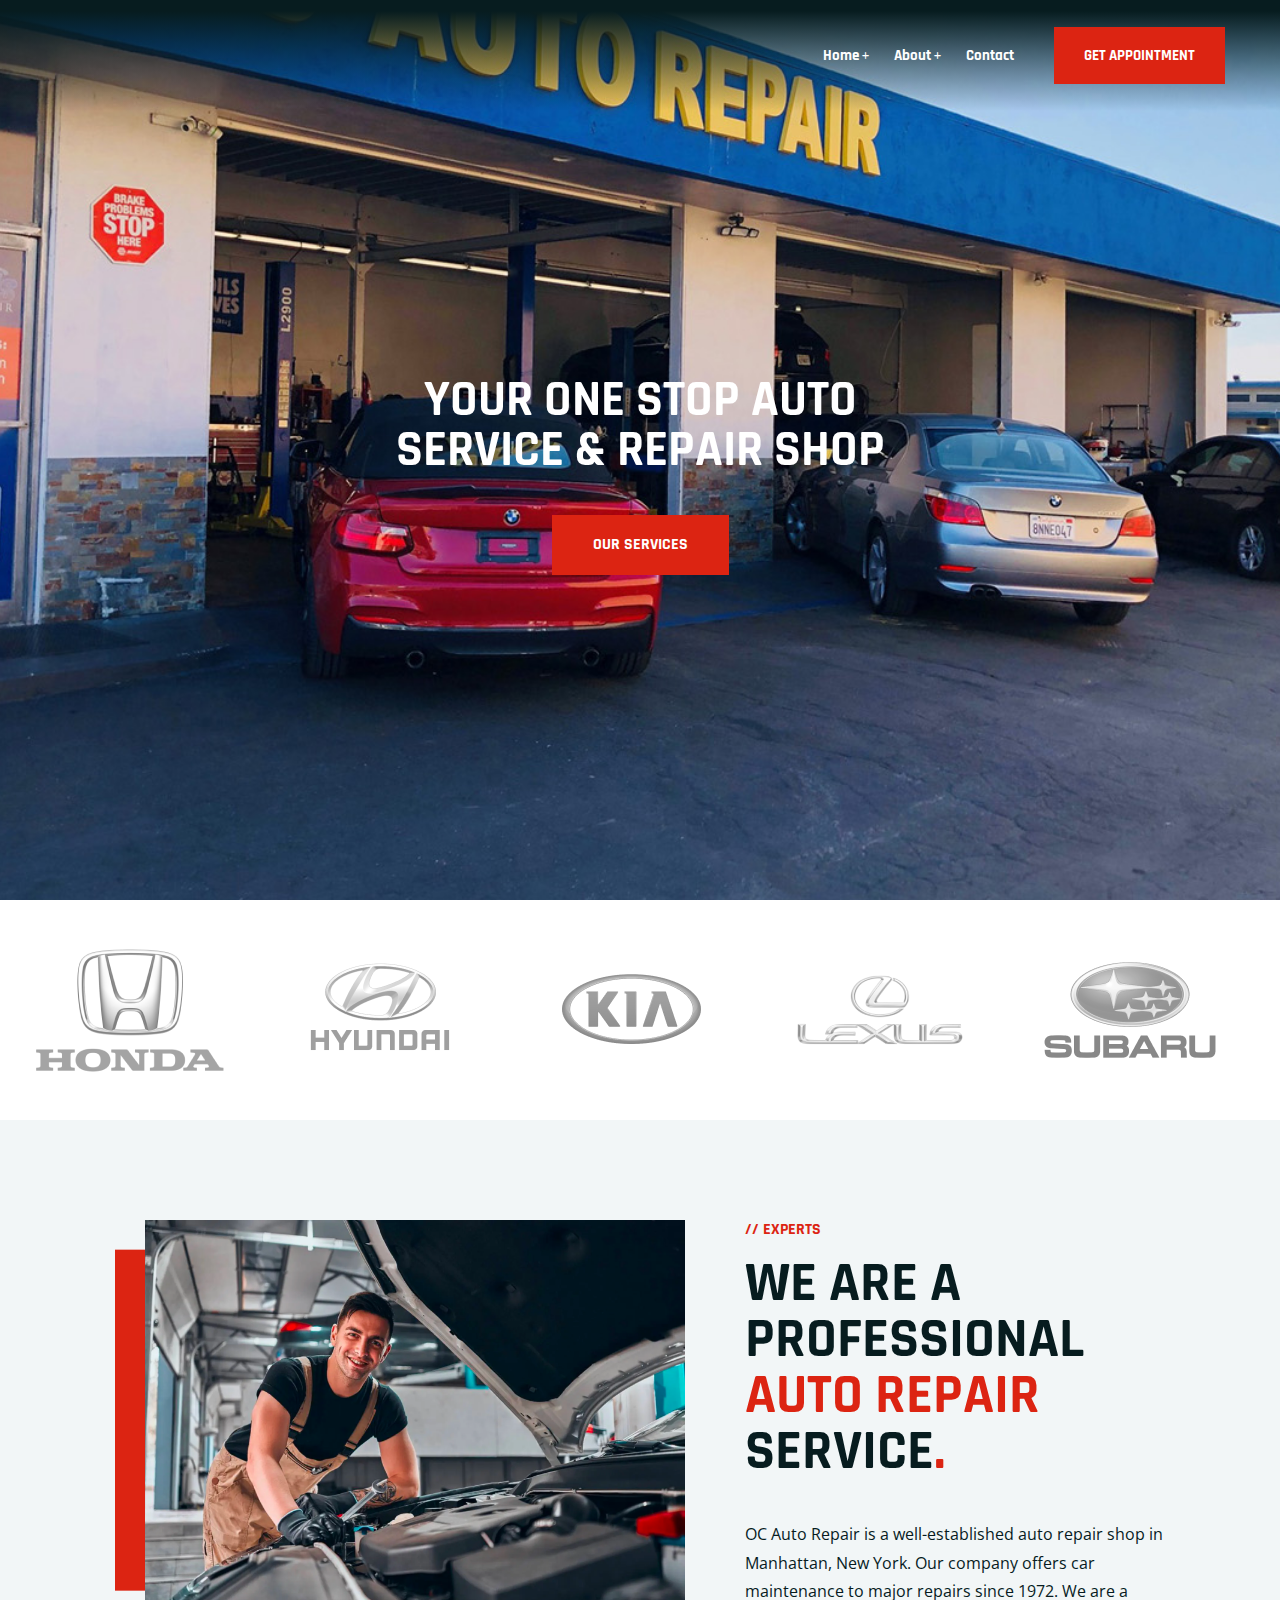
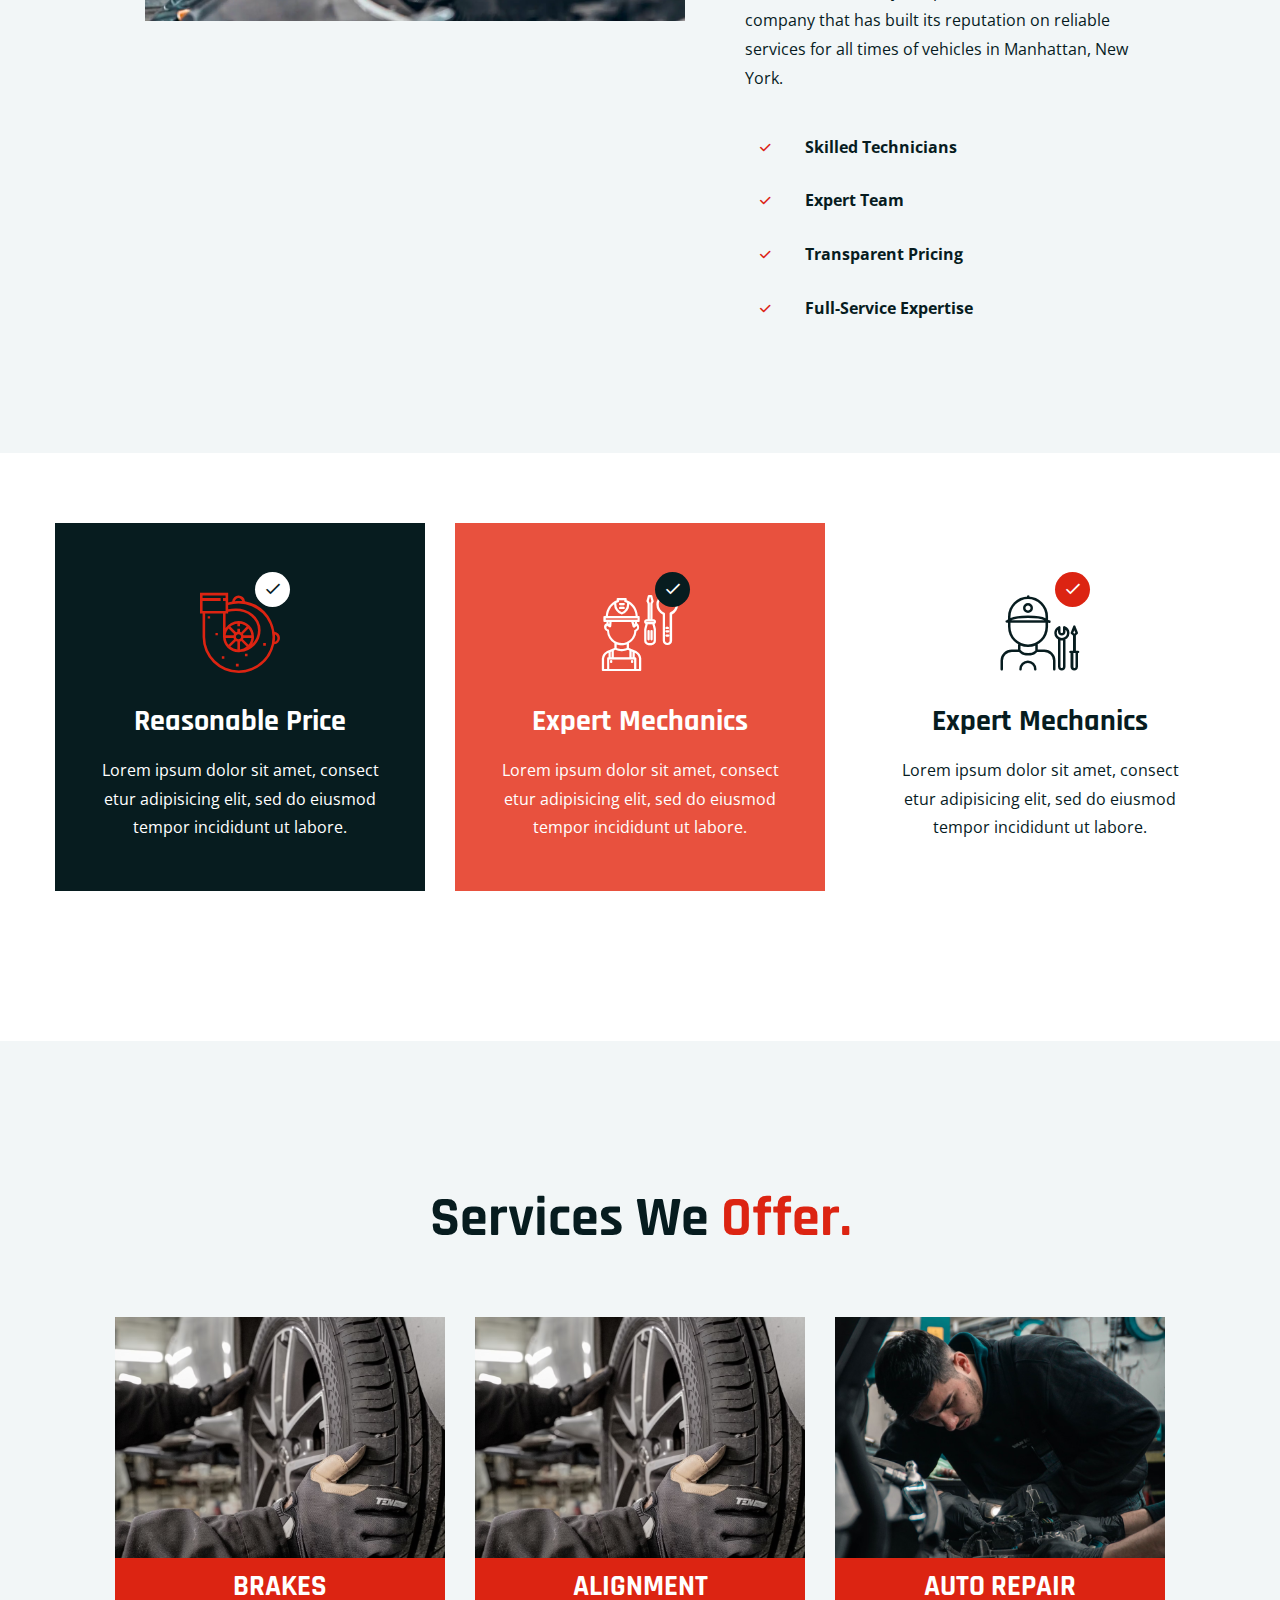
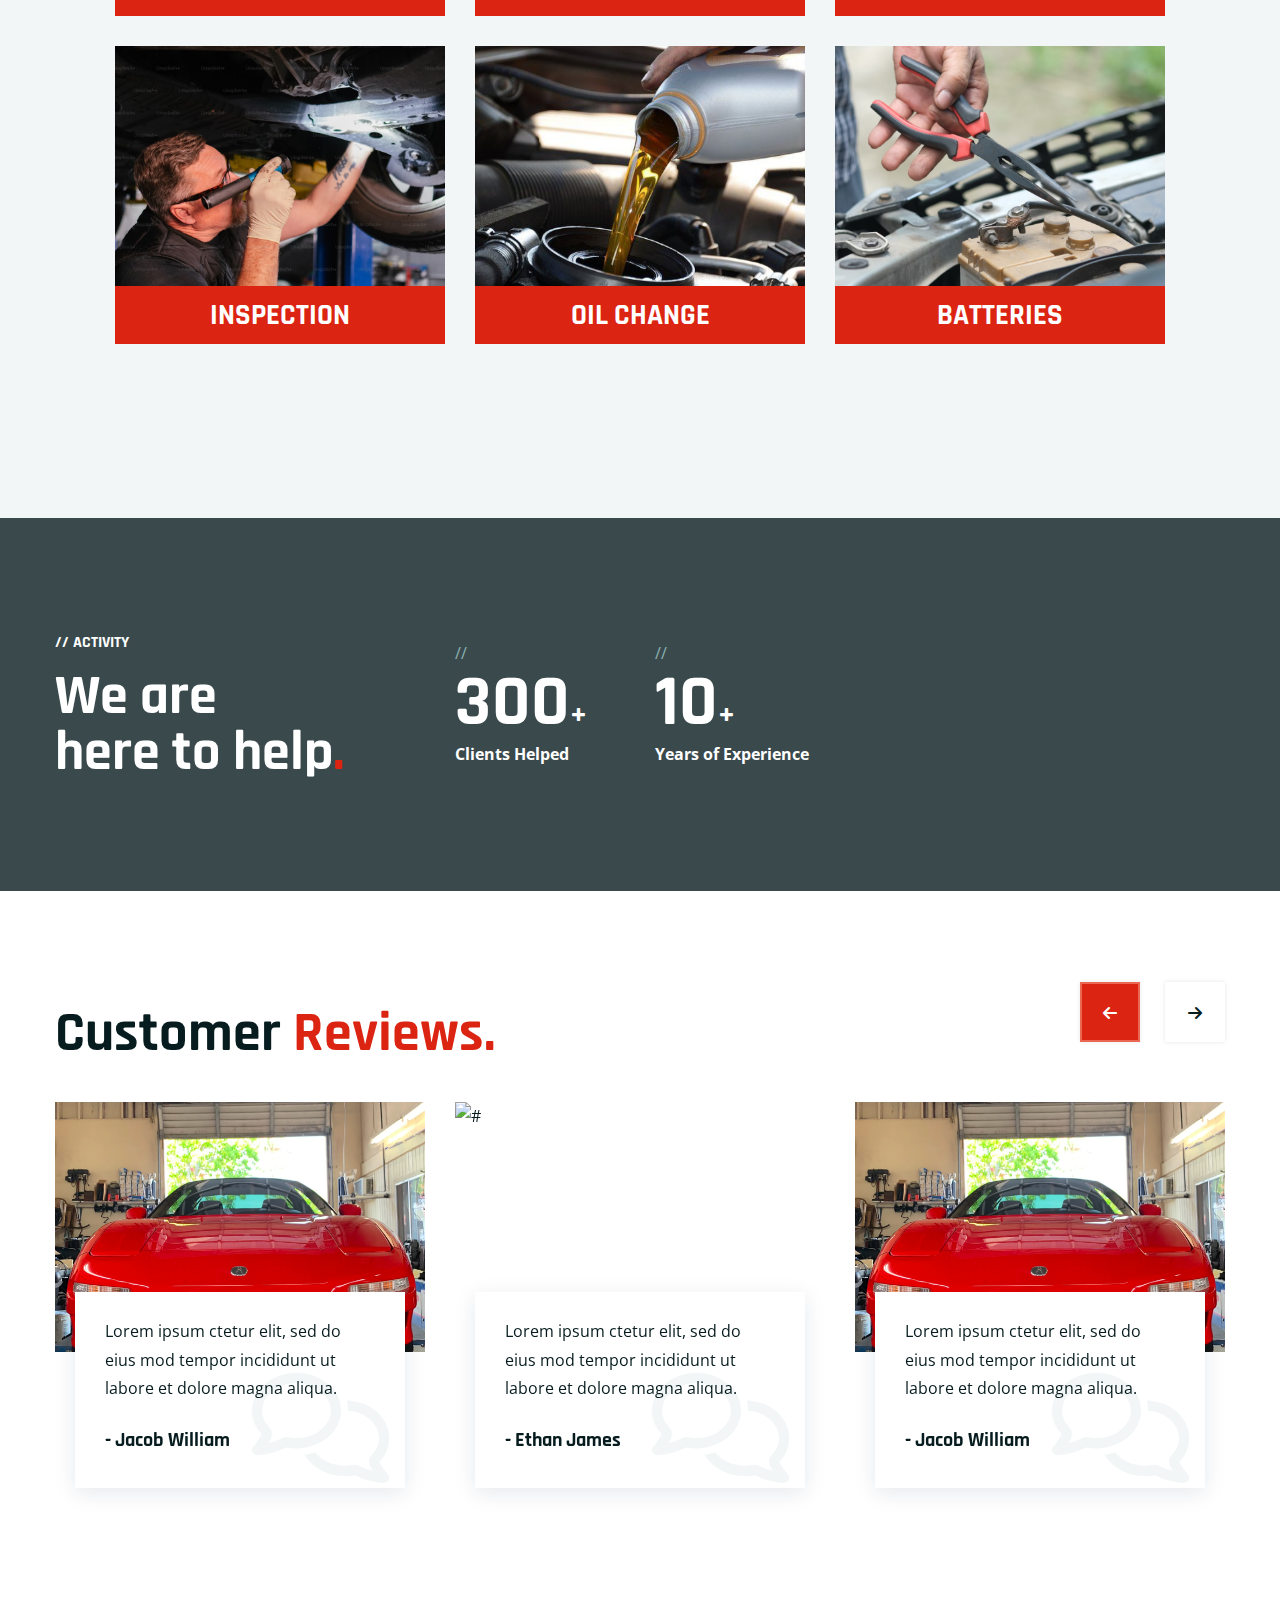
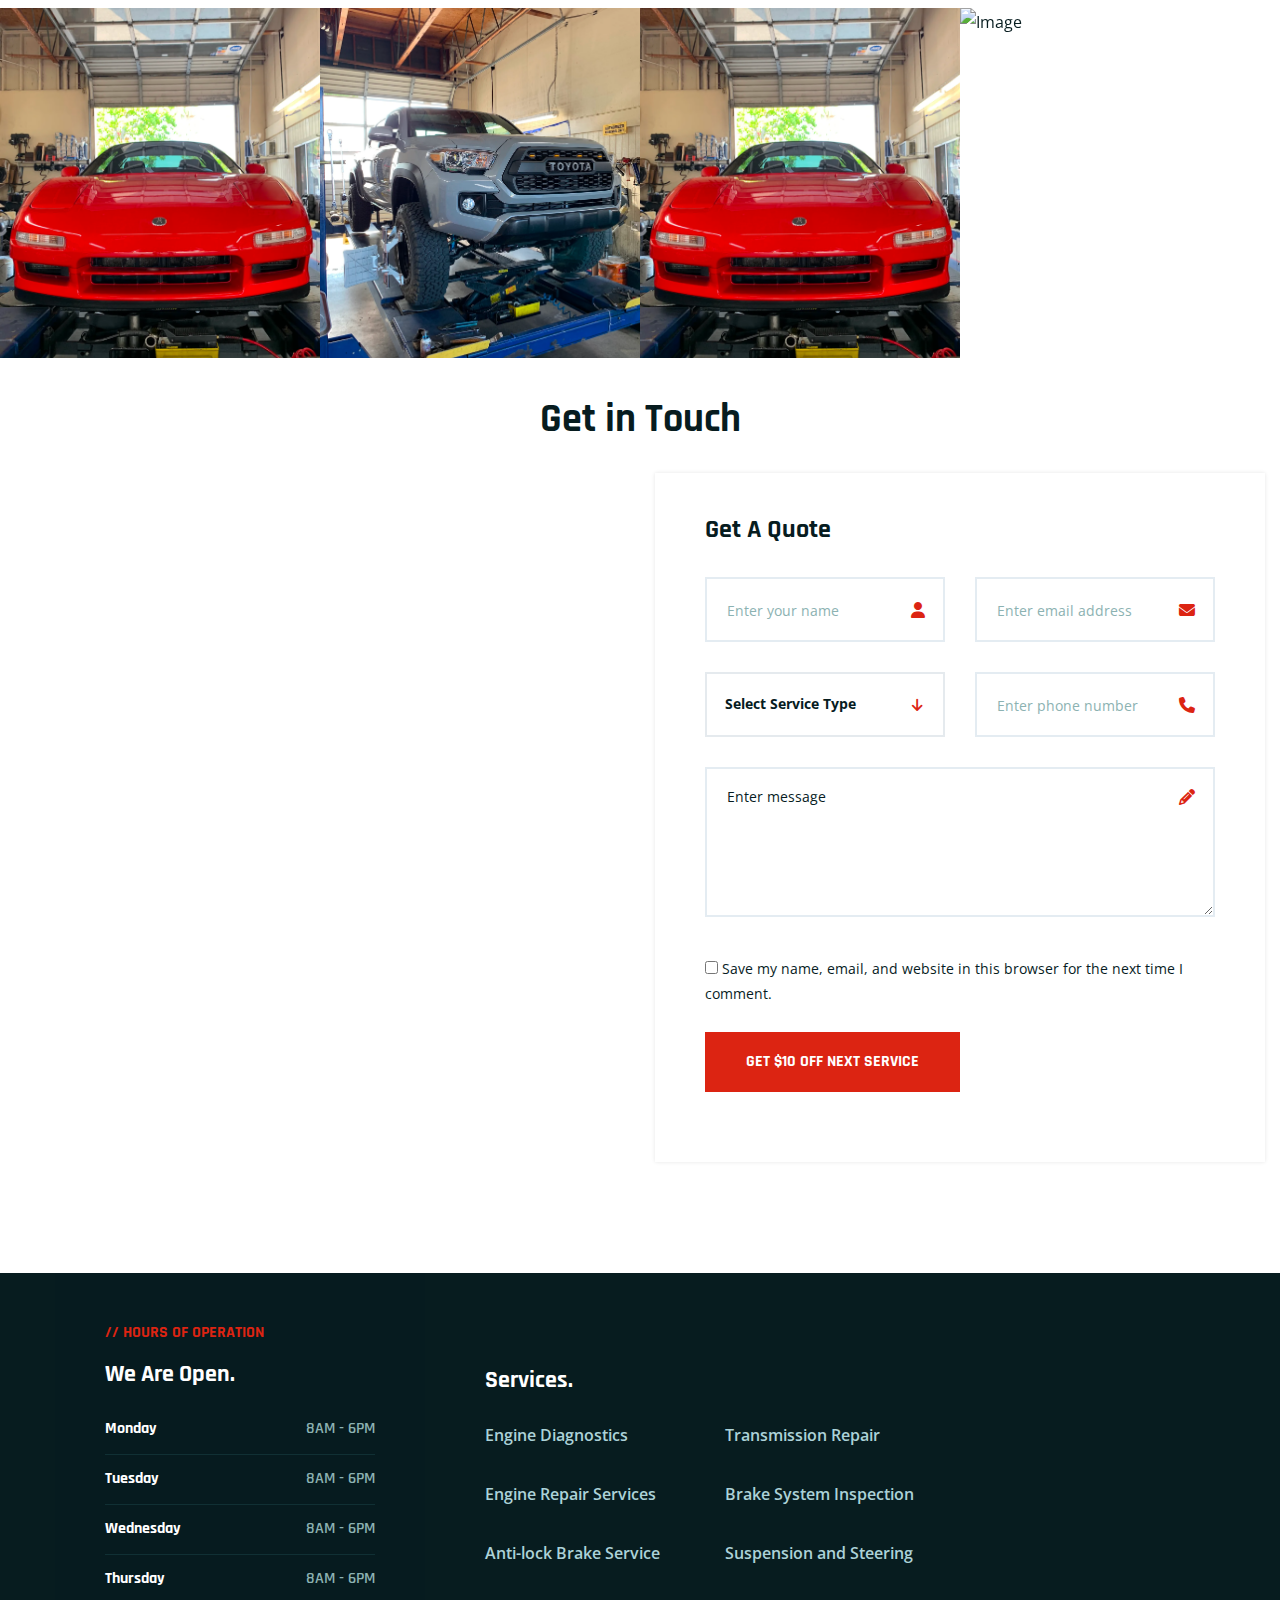
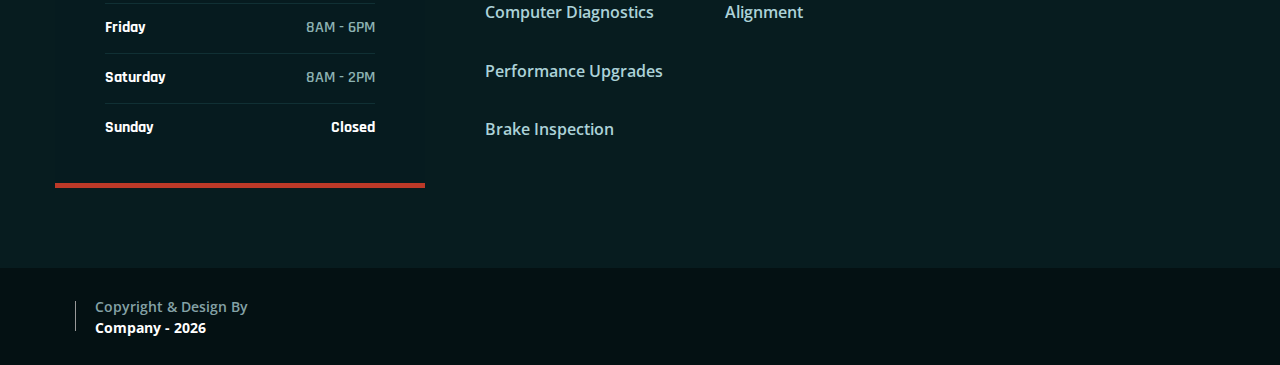
==== commit efce2bd9: "adjusted content" ====
--- a/index.html
+++ b/index.html
@@ -62,13 +62,13 @@
                   <div class="ltn__main-menu">
                     <ul>
                       <li class="menu-icon">
-                        <a href="/index.html">Home</a>
+                        <a href="index.html">Home</a>
                       </li>
                       <li class="menu-icon">
-                        <a href="/about.html">About</a>
+                        <a href="about.html">About</a>
                       </li>
 
-                      <li><a href="/contact.html">Contact</a></li>
+                      <li><a href="contact.html">Contact</a></li>
                       <li class="special-link">
                         <a href="appointment.html">GET APPOINTMENT</a>
                       </li>
@@ -188,190 +188,20 @@
       >
         <div class="ltn__utilize-menu-inner ltn__scrollbar">
           <div class="ltn__utilize-menu-head">
-            <div class="site-logo">
+            <!-- <div class="site-logo">
               <a href="index.html"><img src="img/logo.png" alt="Logo" /></a>
-            </div>
+            </div> -->
             <button class="ltn__utilize-close">×</button>
-          </div>
-          <div class="ltn__utilize-menu-search-form">
-            <form action="#">
-              <input type="text" placeholder="Search..." />
-              <button><i class="fas fa-search"></i></button>
-            </form>
-          </div>
+          </div>  
           <div class="ltn__utilize-menu">
             <ul>
               <li>
-                <a href="#">Home</a>
-                <ul class="sub-menu">
-                  <li><a href="index.html">Home Style - 01</a></li>
-                  <li><a href="index-2.html">Home Style - 02</a></li>
-                  <li><a href="index-3.html">Home Style - 03</a></li>
-                  <li><a href="index-4.html">Home Style - 04</a></li>
-                  <li>
-                    <a href="index-5.html"
-                      >Home Style - 05
-                      <span class="menu-item-badge">video</span></a
-                    >
-                  </li>
-                  <li><a href="index-6.html">Home Style - 06</a></li>
-                  <li><a href="index-7.html">Home Style - 07</a></li>
-                  <li>
-                    <a href="index-8.html"
-                      >Home Style - 08
-                      <span class="menu-item-badge">Map</span></a
-                    >
-                  </li>
-                  <li><a href="index-9.html">Home Style - 09</a></li>
-                  <li><a href="index-10.html">Home Style - 10</a></li>
-                  <li><a href="index-11.html">Home Style - 11</a></li>
-                  <li><a href="index-12.html">Home Style - 12</a></li>
-                  <li><a href="index-13.html">Home Style - 13</a></li>
-                  <li><a href="index-14.html">Home Style - 14</a></li>
-                  <li><a href="index-15.html">Home Style - 15</a></li>
-                  <li><a href="index-16.html">Home Style - 16</a></li>
-                </ul>
+                <a href="index.html">Home</a>
               </li>
               <li>
-                <a href="#">About</a>
-                <ul class="sub-menu">
-                  <li><a href="about.html">About</a></li>
-                  <li><a href="service.html">Services</a></li>
-                  <li><a href="service-details.html">Service Details</a></li>
-                  <li><a href="portfolio.html">Portfolio</a></li>
-                  <li><a href="portfolio-2.html">Portfolio - 02</a></li>
-                  <li>
-                    <a href="portfolio-details.html">Portfolio Details</a>
-                  </li>
-                  <li><a href="team.html">Team</a></li>
-                  <li><a href="team-details.html">Team Details</a></li>
-                  <li><a href="faq.html">FAQ</a></li>
-                  <li><a href="locations.html">Google Map Locations</a></li>
-                </ul>
-              </li>
-              <li>
-                <a href="#">Shop</a>
-                <ul class="sub-menu">
-                  <li><a href="shop.html">Shop</a></li>
-                  <li><a href="shop-grid.html">Shop Grid</a></li>
-                  <li>
-                    <a href="shop-left-sidebar.html">Shop Left sidebar</a>
-                  </li>
-                  <li>
-                    <a href="shop-right-sidebar.html">Shop right sidebar</a>
-                  </li>
-                  <li><a href="product-details.html">Shop details </a></li>
-                  <li><a href="product-details-2.html">Shop details 02</a></li>
-                  <li><a href="shop-car-grid.html">Shop Car Grid</a></li>
-                  <li>
-                    <a href="shop-car-left-sidebar.html"
-                      >Shop Car Left sidebar</a
-                    >
-                  </li>
-                  <li>
-                    <a href="shop-car-right-sidebar.html"
-                      >Shop Car right sidebar</a
-                    >
-                  </li>
-                  <li>
-                    <a href="product-details-3.html">Shop Car details </a>
-                  </li>
-                  <li><a href="cart.html">Cart</a></li>
-                  <li><a href="wishlist.html">Wishlist</a></li>
-                  <li><a href="checkout.html">Checkout</a></li>
-                  <li><a href="order-tracking.html">Order Tracking</a></li>
-                  <li><a href="account.html">My Account</a></li>
-                  <li><a href="login.html">Sign in</a></li>
-                  <li><a href="register.html">Register</a></li>
-                </ul>
-              </li>
-              <li>
-                <a href="#">News</a>
-                <ul class="sub-menu">
-                  <li><a href="blog.html">News</a></li>
-                  <li><a href="blog-grid.html">News Grid</a></li>
-                  <li>
-                    <a href="blog-left-sidebar.html">News Left sidebar</a>
-                  </li>
-                  <li>
-                    <a href="blog-right-sidebar.html">News Right sidebar</a>
-                  </li>
-                  <li><a href="blog-details.html">News details</a></li>
-                </ul>
-              </li>
-              <li>
-                <a href="#">Pages</a>
-                <ul class="sub-menu">
-                  <li><a href="about.html">About</a></li>
-                  <li><a href="service.html">Services</a></li>
-                  <li><a href="service-details.html">Service Details</a></li>
-                  <li><a href="portfolio.html">Portfolio</a></li>
-                  <li><a href="portfolio-2.html">Portfolio - 02</a></li>
-                  <li>
-                    <a href="portfolio-details.html">Portfolio Details</a>
-                  </li>
-                  <li><a href="team.html">Team</a></li>
-                  <li><a href="team-details.html">Team Details</a></li>
-                  <li><a href="faq.html">FAQ</a></li>
-                  <li><a href="history.html">History</a></li>
-                  <li><a href="appointment.html">Appointment</a></li>
-                  <li><a href="locations.html">Google Map Locations</a></li>
-                  <li><a href="404.html">404</a></li>
-                  <li><a href="contact.html">Contact</a></li>
-                  <li><a href="coming-soon.html">Coming Soon</a></li>
-                </ul>
+                <a href="about.html">About</a>
               </li>
               <li><a href="contact.html">Contact</a></li>
-            </ul>
-          </div>
-          <div class="ltn__utilize-buttons ltn__utilize-buttons-2">
-            <ul>
-              <li>
-                <a href="account.html" title="My Account">
-                  <span class="utilize-btn-icon">
-                    <i class="far fa-user"></i>
-                  </span>
-                  My Account
-                </a>
-              </li>
-              <li>
-                <a href="wishlist.html" title="Wishlist">
-                  <span class="utilize-btn-icon">
-                    <i class="far fa-heart"></i>
-                    <sup>3</sup>
-                  </span>
-                  Wishlist
-                </a>
-              </li>
-              <li>
-                <a href="cart.html" title="Shoping Cart">
-                  <span class="utilize-btn-icon">
-                    <i class="fas fa-shopping-cart"></i>
-                    <sup>5</sup>
-                  </span>
-                  Shoping Cart
-                </a>
-              </li>
-            </ul>
-          </div>
-          <div class="ltn__social-media-2">
-            <ul>
-              <li>
-                <a href="#" title="Facebook"
-                  ><i class="fab fa-facebook-f"></i
-                ></a>
-              </li>
-              <li>
-                <a href="#" title="Twitter"><i class="fab fa-twitter"></i></a>
-              </li>
-              <li>
-                <a href="#" title="Linkedin"><i class="fab fa-linkedin"></i></a>
-              </li>
-              <li>
-                <a href="#" title="Instagram"
-                  ><i class="fab fa-instagram"></i
-                ></a>
-              </li>
             </ul>
           </div>
         </div>
@@ -498,10 +328,10 @@
                   </p>
                   <div class="list-item-with-icon">
                     <ul>
-                      <li>24/7 Online Support</li>
+                      <li>Skilled Technicians</li>
                       <li>Expert Team</li>
-                      <li>Pure Equipment</li>
-                      <li>Unlimited Product</li>
+                      <li>Transparent Pricing</li>
+                      <li>Full-Service Expertise</li>
                     </ul>
                   </div>
                 </div>
@@ -524,7 +354,7 @@
                   <span><i class="icon-car-parts"></i></span>
                 </div>
                 <div class="ltn__feature-info">
-                  <h2><a href="service.html">Reasonable Price</a></h2>
+                  <h2>Reasonable Price</h2>
                   <p>
                     Lorem ipsum dolor sit amet, consect etur adipisicing elit,
                     sed do eiusmod tempor incididunt ut labore.
@@ -540,10 +370,8 @@
                   <span><i class="icon-car"></i></span>
                 </div>
                 <div class="ltn__feature-info">
-                  <h2>
-                    <a href="team.html" class="white-color-im"
-                      >Expert Mechanics</a
-                    >
+                  <h2>                    
+                      Expert Mechanics                    
                   </h2>
                   <p>
                     Lorem ipsum dolor sit amet, consect etur adipisicing elit,
@@ -561,7 +389,7 @@
                 </div>
                 <div class="ltn__feature-info">
                   <h2>
-                    <a href="service-details.html">Fast Feature Delivery</a>
+                    Expert Mechanics
                   </h2>
                   <p>
                     Lorem ipsum dolor sit amet, consect etur adipisicing elit,
@@ -903,7 +731,7 @@
               <div class="col-lg-6">
                 <div class="google-map">
                   <iframe
-                    src="https://www.google.com/maps/embed?pb=!1m18!1m12!1m3!1d9334.271551495209!2d-73.97198251485975!3d40.668170674982946!2m3!1f0!2f0!3f0!3m2!1i1024!2i768!4f13.1!3m3!1m2!1s0x89c25b0456b5a2e7%3A0x68bdf865dda0b669!2sBrooklyn%20Botanic%20Garden%20Shop!5e0!3m2!1sen!2sbd!4v1590597267201!5m2!1sen!2sbd"
+                    src="https://maps.google.com/maps?width=100%25&amp;height=600&amp;hl=en&amp;q=16350%20Harbor%20Blvd,%20Santa%20Ana,%20CA%2092704+(OC%20Auto%20Repair%20Shop)&amp;t=&amp;z=16&amp;ie=UTF8&amp;iwloc=B&amp;output=embed"
                     width="100%"
                     height="100%"
                     frameborder="0"
--- a/css/style.css
+++ b/css/style.css
@@ -15756,7 +15756,9 @@
     padding-right: 10px !important;
   }
 }
-
+.ltn__404-area.ltn__404-area-1 {
+  height: 100vh;
+}
 .feature-area {
   padding-right: 100px;
   padding-left: 100px;
